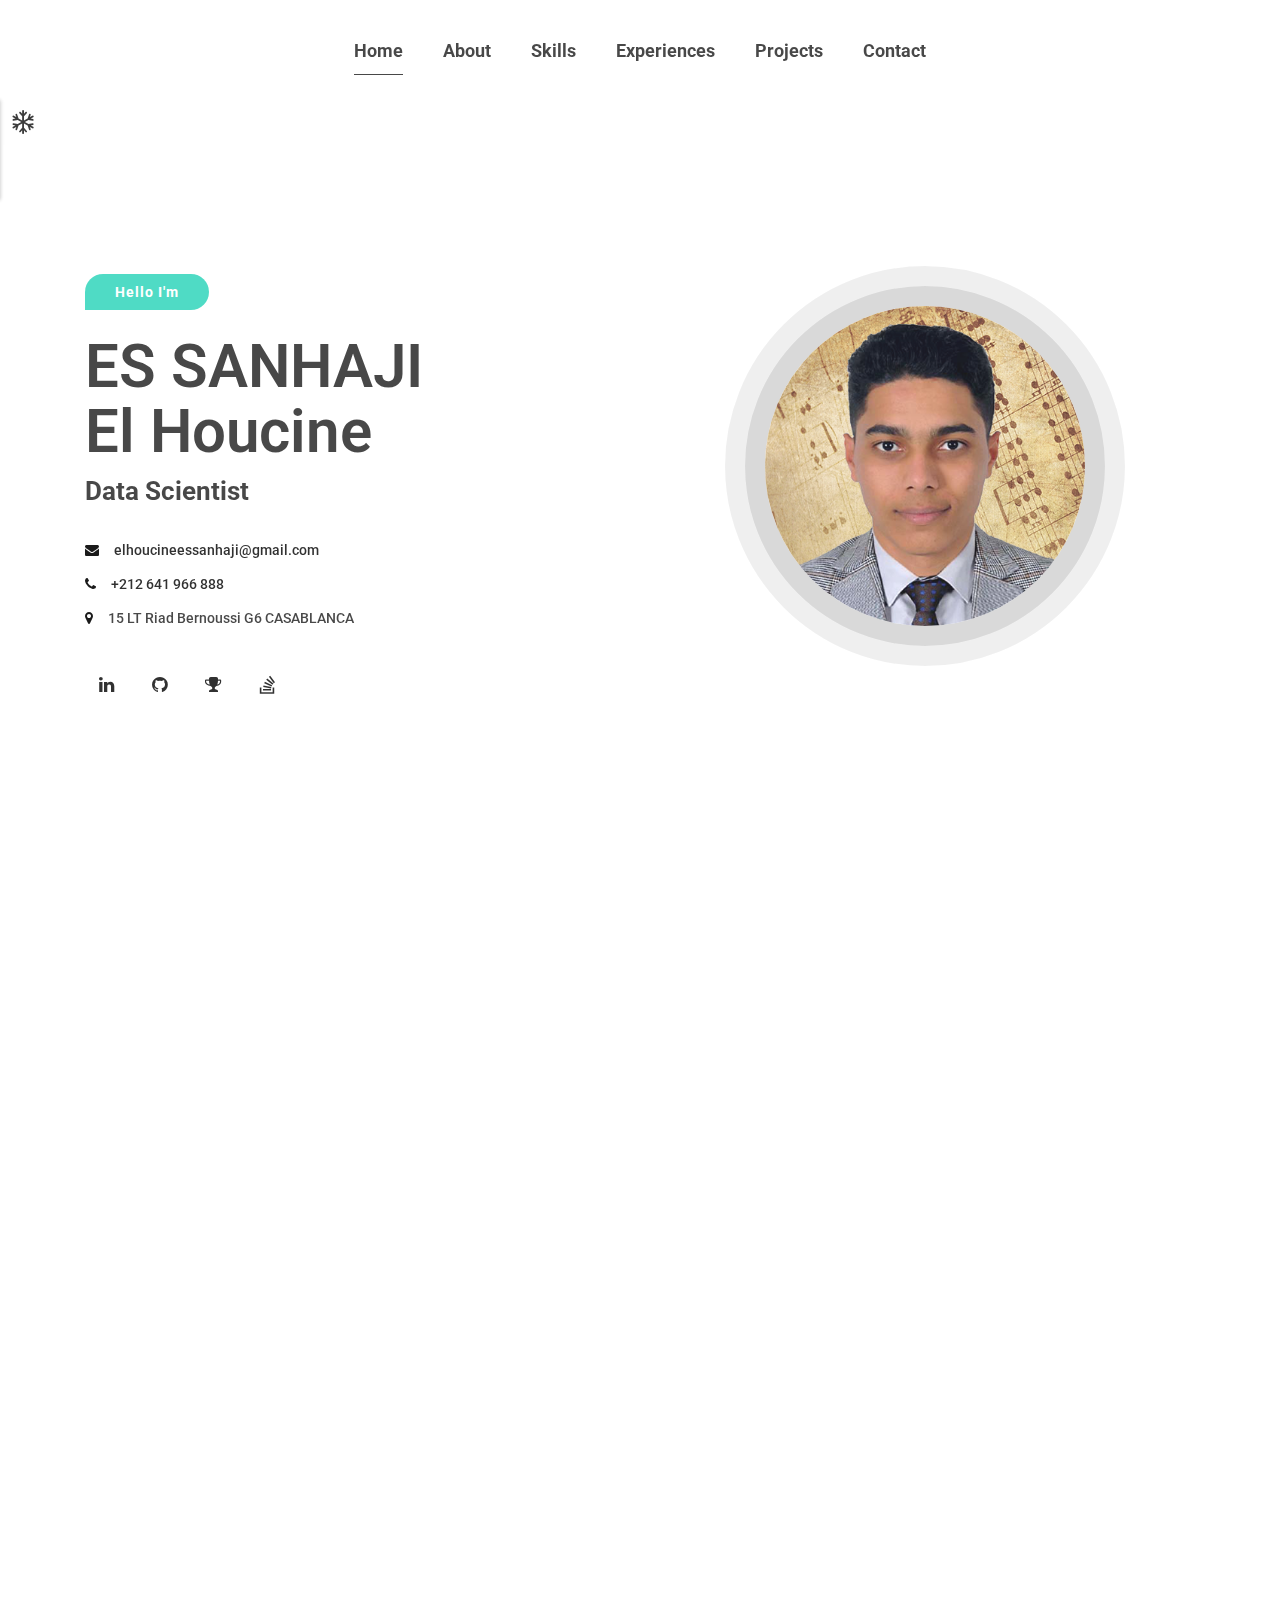
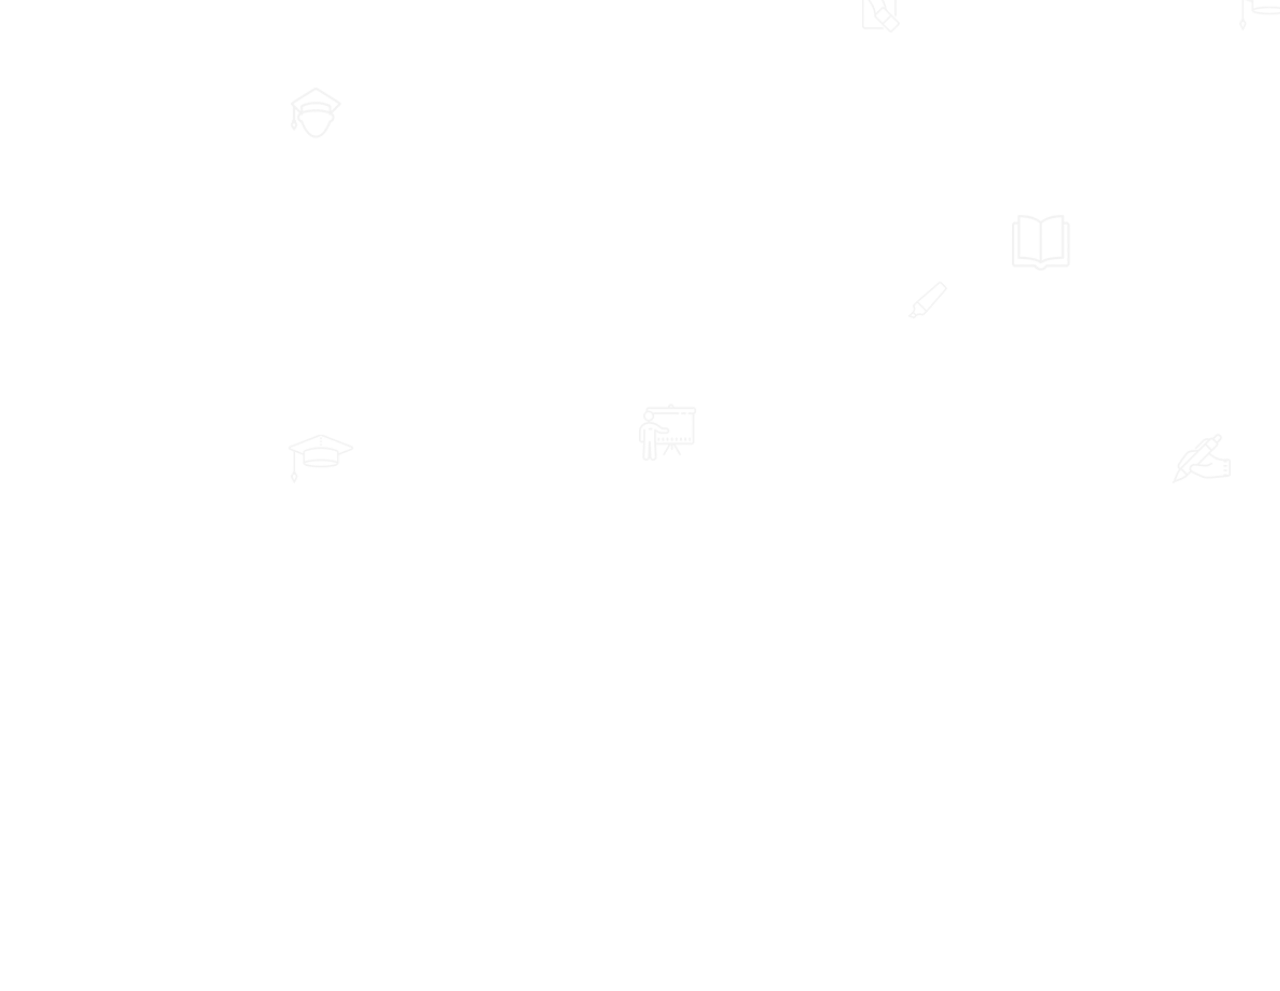
==== index.html @ 73b2833f "correction by imane" ====
<!doctype html>
<html lang="en">
<head>
        <title>Es sanhaji - CV</title>
        <!-- Required meta tags -->
        <meta charset="utf-8">
        <meta http-equiv="X-UA-Compatible" content="IE=edge">
        <meta name="description" content="Maha Personal cv/resume template for professional and personal website." />
        <meta name="keywords" content="creative, cv, designer,  online cv, online resume, powerful portfolio, professional, professional resume, responsive, resume, vcard " />
        <meta name="developer" content="Md. Siful Islam">
        <meta name="viewport" content="width=device-width, initial-scale=1, shrink-to-fit=no">
        
        <!-- FAV AND ICONS   -->
        <link rel="shortcut icon" href="assets/images/favicon.ico">
        <link rel="shortcut icon" href="assets/images/apple-icon.png">
        <link rel="shortcut icon" sizes="72x72" href="assets/images/apple-icon-72x72.png">
        <link rel="shortcut icon" sizes="114x114" href="assets/images/apple-icon-114x114.png">
        
        <!-- Google Font-->
        <link href="http://fonts.googleapis.com/css?family=Roboto" rel="stylesheet">
        <!-- Font Awesome -->
        <link rel="stylesheet" href="assets/icons/font-awesome-4.7.0/css/font-awesome.min.css">
        <!-- Bootstrap CSS -->
        <link rel="stylesheet" href="assets/plugins/css/bootstrap.min.css">
        <!-- Animate CSS-->
        <link rel="stylesheet" href="assets/plugins/css/animate.css">
        <!-- Owl Carousel CSS-->
        <link rel="stylesheet" href="assets/plugins/css/owl.css">
        <!-- Fancybox-->
        <link rel="stylesheet" href="assets/plugins/css/jquery.fancybox.min.css">
        <!-- Custom CSS-->
        <link rel="stylesheet" href="assets/css/styles.css">
        <link rel="stylesheet" href="assets/css/responsive.css">
        
        <!-- Colors -->
        <link rel="alternate stylesheet" href="assets/css/colors/blue.css" title="blue">
        <link rel="stylesheet" href="assets/css/colors/defauld.css" title="defauld">
        <link rel="alternate stylesheet" href="assets/css/colors/green.css" title="green">
        <link rel="alternate stylesheet" href="assets/css/colors/blue-munsell.css" title="blue-munsell">
        <link rel="alternate stylesheet" href="assets/css/colors/orange.css" title="orange">
        <link rel="alternate stylesheet" href="assets/css/colors/purple.css" title="purple">
        <link rel="alternate stylesheet" href="assets/css/colors/slate.css" title="slate">
        <link rel="alternate stylesheet" href="assets/css/colors/yellow.css" title="yellow">

        <style>
            .justify {
              text-align: justify;
              text-justify: inter-word;
            }
        </style>
    </head>
    <body class="white-vertion black-bg">
        <!-- Start Loader -->
        <div class="section-loader">
            <div class="loader">
                <div></div>
                <div></div> 
            </div>
        </div>
        <!-- End Loader -->
        
        <!--
        ===================
           NAVIGATION
        ===================
        -->
        <header class="black-bg mh-header mh-fixed-nav nav-scroll mh-xs-mobile-nav wow fadeInUp" id="mh-header">
            <div class="overlay"></div>
            <div class="container">
                <div class="row">
                    <nav class="navbar navbar-expand-lg mh-nav nav-btn">
                        <button class="navbar-toggler" type="button" data-toggle="collapse" data-target="#navbarSupportedContent" aria-controls="navbarSupportedContent" aria-expanded="false" aria-label="Toggle navigation">
                            <span class="navbar-toggler-icon icon"></span>
                        </button>
                    
                        <div class="collapse navbar-collapse" id="navbarSupportedContent">
                            <ul class="navbar-nav mr-auto ml-auto">
                                <li class="nav-item active">
                                    <a class="nav-link" href="#mh-home">Home</a>
                                </li>
                                <li class="nav-item">
                                    <a class="nav-link" href="#mh-about">About</a>
                                </li>
                                <li class="nav-item">
                                   <a class="nav-link" href="#mh-skills">Skills</a>
                                </li>                                
                                <li class="nav-item">
                                   <a class="nav-link" href="#mh-experience">Experiences</a>
                                </li>                                
                                <li class="nav-item">
                                    <a class="nav-link" href="#mh-Projects">Projects</a>
                                </li>
                                <li class="nav-item">
                                   <a class="nav-link" href="#mh-contact">Contact</a>
                                </li>
                            </ul>
                        </div>
                    </nav>
                </div>
            </div>
        </header>
        
        <!--
        ===================
            HOME 
        ===================
        -->
        <section class="mh-home" id="mh-home">
            <div class="home-ovimg">
                <div class="container">
                    <div class="row xs-column-reverse section-separator vertical-middle-content home-padding">
                        <div class="col-sm-6">
                            <div class="mh-header-info">
                                <div class="mh-promo wow fadeInUp" data-wow-duration="0.8s" data-wow-delay="0.1s">
                                    <span>Hello I'm</span>
                                </div>
                                
                                <h2 class="wow fadeInUp" data-wow-duration="0.8s" data-wow-delay="0.2s">ES SANHAJI<br>El Houcine</h2>
                                <h4 class="wow fadeInUp" data-wow-duration="0.8s" data-wow-delay="0.3s">Data Scientist</h4>
                                
                                <ul>
                                    <li class="wow fadeInUp" data-wow-duration="0.8s" data-wow-delay="0.4s"><i class="fa fa-envelope"></i><a href="mailto:elhoucineessanhaji@gmail.com">elhoucineessanhaji@gmail.com</a></li>
                                    <li class="wow fadeInUp" data-wow-duration="0.8s" data-wow-delay="0.5s"><i class="fa fa-phone"></i><a href="callto:(+212)-641-966-888">+212 641 966 888</a></li>
                                    <li class="wow fadeInUp" data-wow-duration="0.8s" data-wow-delay="0.6s"><i class="fa fa-map-marker"></i><address>15 LT Riad Bernoussi G6 CASABLANCA</address></li>
                                </ul>
                                
                                <ul class="social-icon wow fadeInUp" data-wow-duration="0.8s" data-wow-delay="0.7s">
                                    <li><a href="https://www.linkedin.com/in/el-houcine-es-sanhaji-6437b4144/"><i class="fa fa-linkedin"></i></a></li>
                                    <li><a href="https://github.com/essanhaji/"><i class="fa fa-github"></i></a></li>
                                    <li><a href="https://www.youracclaim.com/users/essanhaji/badges"><i class="fa fa-trophy"></i></a></li>
                                    <li><a href="https://stackoverflow.com/users/8404293/el-houcine-es-sanhaji?tab=profile"><i class="fa fa-stack-overflow"></i></a></li>
                                </ul>
                            </div>
                        </div>
                        <div class="col-sm-6">
                            <div class="hero-img wow fadeInUp" data-wow-duration="0.8s" data-wow-delay="0.6s">
                                <div class="img-border">
                                    <img src="assets/images/hero1.png" alt=""  class="img-fluid">
                                </div>
                            </div>
                        </div>
                    </div>
                </div>
            </div>
        </section>   
        
        <!--
        ==================
            ABOUT
        =================
        -->
        <section class="mh-about" id="mh-about">
            <div class="container">
                <div class="row section-separator">
                    <div class="col-sm-12 col-md-6">
                        <div class="mh-about-img shadow-2 wow fadeInUp" data-wow-duration="0.8s" data-wow-delay="0.4s">
                            <img src="assets/images/ab-img.png" alt="" class="img-fluid">
                        </div>
                    </div>
                    <div class="col-sm-12 col-md-6">
                        <div class="mh-about-inner">
                            <h2 class="wow fadeInUp" data-wow-duration="0.8s" data-wow-delay="0.1s">À propos de moi</h2>
                            <p class="wow fadeInUp justify" data-wow-duration="0.8s" data-wow-delay="0.2s">
                                Etudiant en Master en data science, je suis un Data Scientist qui aime travailler avec des ensembles de Big Data (Big Data), traiter, étudier et analyser leur. Je m'intéresse donc à tout ce qui touche au domaine de la Data Science et plus spécifiquement Data Mining, Apprentissage automatique, exploration de texte, traitement du langage naturel, Analyse des réseaux sociaux.
                            </p>
                            <div class="mh-about-tag wow fadeInUp" data-wow-duration="0.8s" data-wow-delay="0.3s">
                                <ul>
                                    <li><span>Business Intelligence</span></li>
                                    <li><span>Data Visualisation</span></li>
                                    <li><span>Python</span></li>
                                    <li><span>MongoDB</span></li>
                                    <li><span>MySQL</span></li>
                                    <li><span>FullStack Web Development</span></li>
                                </ul>
                            </div>
                            <a href="https://www.dropbox.com/s/tuv27r6zypgya1m/CV_ESSANHAJI_ELHOUCINE%20MS.pdf?dl=0" class="btn btn-fill wow fadeInUp" data-wow-duration="0.8s" data-wow-delay="0.4s">Downlaod CV <i class="fa fa-download"></i></a>
                        </div>
                    </div>
                </div>
            </div>
        </section>
        
        <!--
        ===================
           SERVICE
        ===================
        -->
        <section class="mh-service">
            <div class="container">
                <div class="row section-separator">
                    <div class="col-sm-12 text-center section-title wow fadeInUp" data-wow-duration="0.8s" data-wow-delay="0.2s">
                        <h2>Ce que je fais</h2>
                    </div>
                    <div class="col-sm-4">
                        <div class="mh-service-item shadow-1 dark-bg wow fadeInUp" data-wow-duration="0.8s" data-wow-delay="0.3s">
                            <i class="fa fa-bullseye purple-color"></i>
                            <h3>Business Intelligence</h3>
                            <p>
                                Lorem ipsum dolor sit amet, consectetuer adipiscing elit,
                                sed diam nonummy nibh euismod tincidunt ut laoreet dolore
                                magna aliquam erat volutpat.
                            </p>
                        </div>
                    </div>
                    <div class="col-sm-4">
                        <div class="mh-service-item shadow-1 dark-bg wow fadeInUp" data-wow-duration="0.8s" data-wow-delay="0.5s">
                            <i class="fa fa-code iron-color"></i>
                            <h3>Development Web</h3>
                            <p>
                                Lorem ipsum dolor sit amet, consectetuer adipiscing elit,
                                sed diam nonummy nibh euismod tincidunt ut laoreet dolore
                                magna aliquam erat volutpat.
                            </p>
                        </div>
                    </div>
                    <div class="col-sm-4">
                        <div class="mh-service-item shadow-1 dark-bg wow fadeInUp" data-wow-duration="0.8s" data-wow-delay="0.7s">
                            <i class="fa fa-object-ungroup sky-color"></i>
                            <h3>Sience Data</h3>
                            <p>
                                Lorem ipsum dolor sit amet, consectetuer adipiscing elit,
                                sed diam nonummy nibh euismod tincidunt ut laoreet dolore
                                magna aliquam erat volutpat.
                            </p>
                        </div>
                    </div>
                </div>
            </div>
        </section>       
        
        <!--
        ===================
           SKILLS
        ===================
        -->
        <section class="mh-skills" id="mh-skills">
            <div class="container">
                <div class="row section-separator">
                    <div class="section-title text-center col-sm-12">
                        <!--<h2>Skills</h2>-->
                    </div>
                    <div class="col-sm-12 col-md-6">
                        <div class="mh-skills-inner">
                            <div class="mh-professional-skill wow fadeInUp" data-wow-duration="0.8s" data-wow-delay="0.3s">
                                <h3>Compétences Techniques</h3>
                                <div class="each-skills">

                                    <div class="candidatos">
                                        <div class="parcial">
                                            <div class="info">
                                                <div class="nome">Python</div>
                                                <div class="percentagem-num">86%</div>
                                            </div>
                                            <div class="progressBar">
                                                <div class="percentagem" style="width: 86%;"></div>
                                            </div>
                                        </div>
                                    </div>

                                    <div class="candidatos">
                                        <div class="parcial">
                                            <div class="info">
                                                <div class="nome">Django</div>
                                                <div class="percentagem-num">68%</div>
                                            </div>
                                            <div class="progressBar">
                                                <div class="percentagem" style="width: 68%;"></div>
                                            </div>
                                        </div>
                                    </div>

                                    <div class="candidatos">
                                        <div class="parcial">
                                            <div class="info">
                                                <div class="nome">VueJS</div>
                                                <div class="percentagem-num">70%</div>
                                            </div>
                                            <div class="progressBar">
                                                <div class="percentagem" style="width: 70%;"></div>
                                            </div>
                                        </div>
                                    </div>

                                    <div class="candidatos">
                                        <div class="parcial">
                                            <div class="info">
                                                <div class="nome">ReactJS</div>
                                                <div class="percentagem-num">63%</div>
                                            </div>
                                            <div class="progressBar">
                                                <div class="percentagem" style="width: 63%;"></div>
                                            </div>
                                        </div>
                                    </div>

                                    <div class="candidatos">
                                        <div class="parcial">
                                            <div class="info">
                                                <div class="nome">Laravel</div>
                                                <div class="percentagem-num">78%</div>
                                            </div>
                                            <div class="progressBar">
                                                <div class="percentagem" style="width: 78%;"></div>
                                            </div>
                                        </div>
                                    </div>

                                </div>
                            </div>
                        </div>
                    </div>
                    <div class="col-sm-12 col-md-6">
                        <div class="mh-professional-skills wow fadeInUp" data-wow-duration="0.8s" data-wow-delay="0.5s">
                            <h3>Compétences Professionnelles</h3>
                            <ul class="mh-professional-progress" >
                                <li>
                                    <div class="mh-progress mh-progress-circle" data-progress="78"></div>
                                    <div class="pr-skill-name">Communication</div>
                                </li>
                                <li>
                                    <div class="mh-progress mh-progress-circle" data-progress="80"></div> 
                                    <div class="pr-skill-name">Travail d'équipe</div>
                                </li>
                                <li>
                                    <div class="mh-progress mh-progress-circle" data-progress="72"></div>
                                    <div class="pr-skill-name">Gestion de projet</div>
                                </li> 
                                <li>
                                    <div class="mh-progress mh-progress-circle" data-progress="64"></div>
                                    <div class="pr-skill-name">Créativité</div>
                                </li>
                            </ul>
                        </div>
                    </div>
                </div>
            </div>
        </section>
        
        <!--
        ===================
           EXPERIENCES
        ===================
        -->
        <section class="mh-experince" id="mh-experience">
            <div class="bolor-overlay">
                <div class="container">
                    <div class="row section-separator">
                        <div class="col-sm-12 col-md-6">
                            <div class="mh-education">
                                 <h3 class="wow fadeInUp" data-wow-duration="0.8s" data-wow-delay="0.2s">Éducation</h3>
                                <div class="mh-education-deatils">
                                    <!-- Education Institutes-->
                                    <div class="mh-education-item dark-bg wow fadeInUp" data-wow-duration="0.8s" data-wow-delay="0.3s">
                                        <h4>
                                            Master Spécialisé<br> <a href="http://eaio.fssm.uca.ma/pages/Master.php">Université Cadi Ayyad</a>
                                        </h4>
                                        <div class="mh-eduyear">2019-2021</div>
                                        <p>
                                            Master Spécialisé en Science des Données à Faculté des Sciences Semlalia Marrakech.
                                        </p>
                                    </div>
                                    <!-- Education Institutes-->
                                    <div class="mh-education-item dark-bg wow fadeInUp" data-wow-duration="0.8s" data-wow-delay="0.4s">
                                        <h4>Licence Professionnelle<br> 
                                            <a href="http://www.este.ucam.ac.ma/fi_lp.php">Université Cadi Ayyad</a>
                                        </h4>
                                        <div class="mh-eduyear">2018-2019</div>
                                        <p>
                                            Licence Professionnelle en Ingénierie des Systemes Informatiques et Logiciels.
                                        </p>
                                    </div>                                
                                    <!-- Education Institutes-->
                                    <div class="mh-education-item dark-bg wow fadeInUp" data-wow-duration="0.8s" data-wow-delay="0.5s">
                                        <h4>Diplome Universitaire de Technologie<br>
                                            <a href="http://www.este.ucam.ac.ma/fi_dut.php">Université Cadi Ayyad</a>
                                        </h4>
                                        <div class="mh-eduyear">2016-2018</div>
                                        <p>
                                            Diplôme Universitaire de Technologie Domaine d’études Génie Informatique à École supérieure de technologie d'Essaouira.
                                        </p>
                                    </div>
                                    <!-- Education Institutes-->
                                    <div class="mh-education-item dark-bg wow fadeInUp" data-wow-duration="0.8s" data-wow-delay="0.6s">
                                        <h4>Baccalauréat<br>
                                            <a href="#">Lycée Abdallah Chefchaouni</a>
                                        </h4>
                                        <div class="mh-eduyear">2015-2016</div>
                                        <p>
                                            Baccalauréat en Science Physique à lycée Abdellah Chefchaouni À Ouled Teima.
                                        </p>
                                    </div>
                                </div>
                            </div>
                        </div>

                        <div class="col-sm-12 col-md-6">
                            <div class="mh-work">
                                 <h3>Expérience</h3>
                                <div class="mh-experience-deatils">                          
                                    <!-- Education Institutes-->
                                    <div class="mh-work-item dark-bg wow fadeInUp" data-wow-duration="0.8s" data-wow-delay="0.2s">
                                        <h4>
                                            Dévelopeur Fullstack PHP Laravel<br> <a href="https://www.linkedin.com/company/kbm-consulting/">KBM Consulting</a>
                                        </h4>
                                        <ul class="work-responsibility">
                                            <li><i class="fa fa-circle"></i>
                                                <a href="https://github.com/essanhaji/e-learning">
                                                    <strong>Sujet</strong>  : Développement d’une plateforme web de e-learning.
                                                </a>
                                            </li>
                                            <li><i class="fa fa-circle"></i><strong>Technologies</strong> : PHP, Laravel, HTML5, CSS3, BOOTSTRAP, JavaScript, JQuery, VueJS, ChartJS, AXIOS et MySQL.</li>
                                        </ul>
                                        <div class="mh-eduyear">avril 2019 – mai 2019</div>
                                    </div>
                                    <!-- Education Institutes-->
                                    <div class="mh-work-item dark-bg wow fadeInUp" data-wow-duration="0.8s" data-wow-delay="0.3s">
                                        <h4>
                                            Dévelopeur Fullstack PHP Laravel<br> <a href="http://www.empsi-consulting.com/">EMPSI Consulting</a>
                                        </h4>
                                        <ul class="work-responsibility">
                                            <li><i class="fa fa-circle"></i>
                                                <a href="https://github.com/essanhaji/e-recrutement">
                                                    <strong>Sujet</strong>  : Développement d’une application web de é-recrutement. 
                                                </a>
                                            </li>
                                            <li><i class="fa fa-circle"></i><strong>Technologies</strong> : PHP, Laravel, HTML5, CSS3, BOOTSTRAP, JavaScript, JQuery, VueJS, AXIOS et MySQL.</li>
                                        </ul>
                                        <div class="mh-eduyear">avril 2018 – mai 2018</div>
                                    </div>
                                    <!-- Education Institutes-->
                                    <div class="mh-work-item dark-bg wow fadeInUp" data-wow-duration="0.8s" data-wow-delay="0.4s">
                                        <h4>
                                            Stagiaire Apprentissage<br> <a href="https://www.linkedin.com/company/kbm-consulting/">KBM Consulting</a>
                                        </h4>
                                        <ul class="work-responsibility">
                                            <li><i class="fa fa-circle"></i>
                                                <a href="https://github.com/essanhaji/Application_de_Gestion_des_Produits">
                                                    <strong>Sujet</strong> : Développement d’une application desktop pour la gestion des produits.
                                                </a>
                                            </li>
                                            <li><i class="fa fa-circle"></i><strong>Technologies</strong> : C# et Microsoft Access.</li>
                                        </ul>
                                        <div class="mh-eduyear">juil 2017 – août 2017</div>
                                    </div>
                                </div>
                            </div>
                        </div>
                    </div>
                </div>
            </div>
        </section>
        


        <!--
        ===================
           BLOG
        ===================
        -->
        <section class="mh-blog" id="mh-Projects">
            <div class="container">
                <div class="row section-separator">
                    <div class="col-sm-12 section-title wow fadeInUp" data-wow-duration="0.8s" data-wow-delay="0.2s">
                        <h3>Mes projets</h3>
                    </div>
                    <div class="col-sm-12 col-md-4">
                         <div class="mh-blog-item dark-bg wow fadeInUp" data-wow-duration="0.8s" data-wow-delay="0.3s">
                            <img src="assets/images/1.png" alt="BI project" class="img-fluid">
                            <div class="blog-inner">
                                <h2><a href="https://github.com/essanhaji/Warehouse-Reporting-Disability-India">BI project</a></h2>
                                <div class="mh-blog-post-info">
                                    <ul>
                                        <li><strong>Post On</strong><a href="#mh-Projects">14.01.10</a></li>
                                    </ul>
                                </div>
                                <p class="text-justify">
                                    Ce projet consiste à nettoyer et analyser la base de données des handicaps d'Inde pour les deux années 2011 et 2001 pour fair un tableau de bord qui explique l'évolution par a pour à plusieurs axes (temps, age, location, ...).</p>
                                <a href="https://github.com/essanhaji/Warehouse-Reporting-Disability-India">Read More</a>
                            </div>
                        </div>
                    </div>
                    <div class="col-sm-12 col-md-4">
                        <div class="mh-blog-item dark-bg wow fadeInUp" data-wow-duration="0.8s" data-wow-delay="0.5s">
                            <img src="assets/images/2.png" alt="E-recrutement website" class="img-fluid">
                            <div class="blog-inner">
                                <h2><a href="https://github.com/essanhaji/e-recrutement/blob/master/readme.md">E-recrutement website</a></h2>
                                <div class="mh-blog-post-info">
                                    <ul>
                                        <li><strong>Post On</strong><a href="#mh-Projects">04.06.18</a></li>
                                    </ul>
                                </div>
                                <p class="text-justify">
                                    Ce projet consiste à realise une plateforme web de recrutement qui permet les recruteurs d'annoncer leurs annonces, et aussi permet les candidates de criée leur Cv et postuler à des annonces des recruteurs.
                                </p>
                                <a href="https://github.com/essanhaji/e-recrutement/blob/master/readme.md">Read More</a>
                            </div>
                        </div>
                    </div>
                    <div class="col-sm-12 col-md-4">
                        <div class="mh-blog-item dark-bg wow fadeInUp" data-wow-duration="0.8s" data-wow-delay="0.7s">
                            <img src="assets/images/3.png" alt="E-learning website" class="img-fluid">
                            <div class="blog-inner">
                                <h2><a href="https://github.com/essanhaji/e-learning">E-learning website</a></h2>
                                <div class="mh-blog-post-info">
                                    <ul>
                                        <li><strong>Post On</strong><a href="#mh-Projects">04.06.19</a></li>
                                    </ul>
                                </div>
                                <p>
                                    Ce projet consiste à réaliser une plateforme web d'e-learning qui permet les formateurs du publier et gérer leurs formations et aussi permettent les étudiants de suivre des formations et des tutoriaux en ligne.
                                </p>
                                <a href="https://github.com/essanhaji/e-learning">Read More</a>
                            </div>
                        </div>
                    </div>
                </div>
            </div>
        </section>        
        

        <!--
        ===================
           FOOTER 1
        ===================
        -->
        <footer class="mh-footer" id="mh-contact">
            <div class="map-image image-bg">
                <div class="container">
                    <div class="row section-separator">
                        <div class="col-sm-12 section-title wow fadeInUp" data-wow-duration="0.8s" data-wow-delay="0.2s">
                            <h3>Contactez moi</h3>
                        </div>
                        <div class="col-sm-12 mh-footer-address">
                            <div class="row">
                                <div class="col-sm-12 col-md-4">
                                    <div class="mh-address-footer-item dark-bg shadow-1 wow fadeInUp" data-wow-duration="0.8s" data-wow-delay="0.3s">
                                        <div class="each-icon">
                                            <i class="fa fa-location-arrow"></i>
                                        </div>
                                        <div class="each-info">
                                            <h4>adresse</h4>
                                            <address>
                                                15 LT Riad Bernoussi G6 CASABLANCA
                                            </address>
                                        </div>
                                    </div>
                                </div>
                                <div class="col-sm-12 col-md-4">
                                    <div class="mh-address-footer-item dark-bg shadow-1 wow fadeInUp" data-wow-duration="0.8s" data-wow-delay="0.5s">
                                        <div class="each-icon">
                                            <i class="fa fa-envelope-o"></i>
                                        </div>
                                        <div class="each-info">
                                            <h4>Email</h4>
                                            <a href="mailto:elhoucineessanhaji@gmail.com">elhoucineessanhaji@gmail.com</a><br>
                                        </div>
                                    </div>
                                </div>
                                <div class="col-sm-12 col-md-4">
                                    <div class="mh-address-footer-item dark-bg shadow-1 wow fadeInUp" data-wow-duration="0.8s" data-wow-delay="0.7s">
                                        <div class="each-icon">
                                            <i class="fa fa-phone"></i>
                                        </div>
                                        <div class="each-info">
                                            <h4>Phone</h4>
                                            <a href="callto:(+212)-641-966-888">+212 641 966 888</a><br>
                                        </div>
                                    </div>
                                </div>
                            </div>
                        </div>
                        <div class="col-sm-12 col-md-6 wow fadeInUp" data-wow-duration="0.8s" data-wow-delay="0.3s">
                            <form id="contactForm" class="single-form quate-form wow fadeInUp" data-toggle="validator">
                                <div id="msgSubmit" class="h3 text-center hidden"></div>
                                <div class="row">
                                    <div class="col-md-6 col-sm-12">
                                        <input name="name" class="contact-name form-control" id="name" type="text" placeholder="Prénom" required>
                                    </div>
                                    <div class="col-md-6 col-sm-12">
                                        <input name="name" class="contact-email form-control" id="L_name" type="text" placeholder="Nom" required>
                                    </div>
                                    <div class="col-sm-12">
                                        <input name="name" class="contact-subject form-control" id="email" type="email" placeholder="Email" required>
                                    </div>
                                    <div class="col-sm-12">
                                        <textarea class="contact-message" id="message" rows="6" placeholder="Message" required></textarea>
                                    </div>
                                    <!-- Subject Button -->
                                    <div class="btn-form col-sm-12">
                                        <button type="submit" class="btn btn-fill btn-block" id="form-submit">Envoyer</button>
                                    </div>
                                </div>
                            </form>
                        </div>
                        <div class="col-sm-12 col-md-6 wow fadeInUp" data-wow-duration="0.8s" data-wow-delay="0.5s">
                            <div class="mh-map">
                                <div id="mh-map" class="shadow-1"></div>
                            </div>
                        </div>
                    </div>
                </div>
            </div>
        </footer>     
    
    <!--
    ==============
    * JS Files *
    ==============
    -->
    
    <!-- jQuery first, then Popper.js, then Bootstrap JS -->
    
    <!-- jQuery -->
    <script src="assets/plugins/js/jquery.min.js"></script>
    <!-- popper -->
    <script src="assets/plugins/js/popper.min.js"></script>
    <!-- bootstrap -->
    <script src="assets/plugins/js/bootstrap.min.js"></script>
    <!-- owl carousel -->
    <script src="assets/plugins/js/owl.carousel.js"></script>
    <!-- validator -->
    <script src="assets/plugins/js/validator.min.js"></script>
    <!-- wow -->
    <script src="assets/plugins/js/wow.min.js"></script>
    <!-- mixin js-->
    <script src="assets/plugins/js/jquery.mixitup.min.js"></script>
    <!-- circle progress-->
    <script src="assets/plugins/js/circle-progress.js"></script>
    <!-- jquery nav -->
    <script src="assets/plugins/js/jquery.nav.js"></script>
    <!-- Fancybox js-->
    <script src="assets/plugins/js/jquery.fancybox.min.js"></script>
    <!-- isotope js-->
    <script src="assets/plugins/js/isotope.pkgd.js"></script>
    <script src="assets/plugins/js/packery-mode.pkgd.js"></script>
    <!-- Map api -->
    <script src=""></script>
    <!-- Custom Scripts-->
    <script src="assets/js/map-init.js"></script>
    <script src="assets/js/custom-scripts.js"></script>
    

    <!-- STYLE SWITCH STYLESHEET ONLY FOR DEMO -->
    <link rel="stylesheet" href="assets/css/demo.css">
    <script type="text/javascript" src="assets/css/styleswitcher.js"></script>
    <script type="text/javascript" src="assets/css/demo.js"></script>
        <div class="demo-style-switch" id="switch-style">
    <a id="toggle-switcher" class="switch-button"><i class="fa fa-snowflake-o fa-spin"></i></a>
    <div class="switched-options">

    <ul class="styles">
        <li><a href="#" onclick="setActiveStyleSheet('blue'); return false;" title="Blue">
            <div class="blue"></div></a>
        </li>
        <li><a href="#" onclick="setActiveStyleSheet('purple'); return false;" title="Purple">
            <div class="purple"></div></a>
        </li>
        <li><a href="#" onclick="setActiveStyleSheet('blue-munsell'); return false;" title="Blue Munsell">
            <div class="blue-munsell"></div></a>
        </li>
        <li><a href="#" onclick="setActiveStyleSheet('orange'); return false;" title="Orange">
            <div class="orange"></div></a>
        </li>
        <li><a href="#" onclick="setActiveStyleSheet('slate'); return false;" title="Slate">
            <div class="slate"></div></a>
        </li>
        <li><a href="#" onclick="setActiveStyleSheet('green'); return false;" title="Green">
            <div class="green"></div></a>
        </li>
        <li><a href="#" onclick="setActiveStyleSheet('yellow'); return false;" title="Yellow">
            <div class="yellow"></div></a>
        </li>
        <li><a href="#" onclick="setActiveStyleSheet('red'); return false;" title="Red">
            <div class="red"></div></a>
        </li>
    </ul>
    </div>
    </div>
</body>

</html>
---- assets/css/styles.css ----
/*------------- 
[Table of contents]

[ DEFULT INDEX NUMBER ]

1.  GENERAL CSS
2.  NAVBAR
4.  HOME
5.  SERVICE
6.  ABOUT
7.  TESTIMONIAL
8.  FAQ
9.  QUATE
10. SUBSCRIBE
11. PRICING
12. BLOG
13. FOOTER
14. COPYRIGHT


-------------------------------------------------------------------*/
/*------------------------------------------------------------------
[ Color codes ]
    
    [ Text and Background Color ]
        Main color 1:       #1c93e5     
        Main color 2:       #009688      
        Main color 3:       #9c27b0
        Main color 4:       #ff4081      
        Background 1:       #FFFFFF            
        Background 2:       #F6F6F6           
        Shadow color:       #000000;            

-------------------------------------------------------------------*/
/*------------------------------------------------------------------
[Typography]

    [ There are using two different font typography ]
        Typography 1: Roboto font;
        Typography 2: Montserrat font;

    [ Other Typography style are same ]
    Body :
        font-style:     normal;
        font-size:      15px;

    h2:
        font-size: 48px;
        line-height: 55px;

    h3:
        font-size: 30px;
        line-height: 40px;

    h4:
        font-size: 20px;
        font-weight: 600;

    p:  
        font-size: 18px;
        line-height: 30px;


-------------------------------------------------------------------*/
/*
================
 VARIABLES
================
*/
* {
  -webkit-font-smoothing: antialiased;
  -moz-osx-font-smoothing: grayscale; }

.shadow-1 {
  -webkit-box-shadow: 0 2px 5px 0 rgba(0, 0, 0, 0.16), 0 2px 10px 0 rgba(0, 0, 0, 0.12);
  -moz-box-shadow: 0 2px 5px 0 rgba(0, 0, 0, 0.16), 0 2px 10px 0 rgba(0, 0, 0, 0.12);
  box-shadow: 0 2px 5px 0 rgba(0, 0, 0, 0.16), 0 2px 10px 0 rgba(0, 0, 0, 0.12); }

/**
 * -------------------
 *  Defult CSS 
 * -------------------
 */
html {
  text-rendering: optimizeLegibility;
  -webkit-font-smoothing: antialiased; }

body {
  font-family: "roboto", sans-serif;
  font-size: 14px;
  font-style: none;
  line-height: 24px;
  font-weight: 500;
  overflow-x: hidden !important;
  text-align: left;
  position: relative;
  color: #999999;
  opacity: 0.9; }

h1, h2, h3, h4, h5, h6 {
  font-family: "roboto", sans-serif; }

p {
  opacity: 0.9; }

.nav li a {
  text-decoration: none !important;
  display: inline-block;
  cursor: pointer;
  padding: 0px;
  background-color: transparent;
  -moz-transition: color 0.3s ease;
  -o-transition: color 0.3s ease;
  -webkit-transition: color 0.3s ease;
  transition: color 0.3s ease; }
  .nav li a:hover {
    background-color: transparent; }
  .nav li a:focus {
    background-color: transparent;
    outline: 0 !important; }

a {
  text-decoration: none !important;
  cursor: pointer;
  padding: 0px;
  background-color: transparent;
  -moz-transition: color 0.3s ease;
  -o-transition: color 0.3s ease;
  -webkit-transition: color 0.3s ease;
  transition: color 0.3s ease;
  color: #000;
  opacity: 0.9; }
  a:hover {
    background-color: transparent; }
  a:focus {
    background-color: transparent;
    outline: 0 !important; }

.center {
  float: none;
  margin: 0 auto;
  text-align: center; }

/**
 * ---------------------
 *  Defult Halping Class
 * ---------------------
 */
.overflow {
  overflow: hidden; }

.relative {
  position: relative; }

.display-table {
  display: table;
  width: 100%;
  height: 100%; }

.display-flex {
  display: flex;
  flex: 1; }

.vertical-middle {
  display: table-cell;
  float: none;
  vertical-align: middle; }

/**
 * --------------------------------------
 *  Video Section Background Defult Style
 * --------------------------------------
 */
.section-video {
  position: fixed;
  top: 0;
  bottom: 0;
  left: 0;
  right: 0;
  min-height: 100%;
  min-width: 100%;
  overflow: hidden;
  z-index: -1; }
  .section-video .bgvid {
    position: absolute;
    top: 0;
    left: 0;
    min-height: 100%;
    min-width: 100%;
    background-size: cover;
    -o-background-size: cover;
    -moz-background-size: cover;
    -webkit-background-size: cover; }

.body-video-bg > .section-video {
  position: fixed;
  top: 0;
  left: 0; }

.section-title {
  text-align: center; }
  .section-title h3 {
    font-size: 30px;
    line-height: 40px;
    color: #fff;
    font-weight: bold;
    margin-bottom: 60px; }

/**
 * ------------------------------------
 *  Every Section Headline Defult Class
 * ------------------------------------
 */
.section-heading {
  display: block;
  margin: 0; }

.section-header {
  margin-bottom: 100px;
  text-align: center; }
  .section-header .sub-heading {
    font-size: 22px;
    line-height: 30px;
    font-weight: 300;
    text-transform: uppercase;
    margin: 0 0 10px 0; }
  .section-header.text-left,
  .section-header.text-left * {
    text-align: left; }
  .section-header.text-right,
  .section-header.text-right * {
    text-align: right; }

.section-header-separator {
  position: relative;
  width: 145px;
  margin: 5px auto;
  display: inline-block; }
  .section-header-separator .icon {
    font-size: 48px;
    text-align: center !important; }
  .section-header-separator::before, .section-header-separator::after {
    content: '';
    position: absolute;
    width: 57px;
    height: 2px;
    top: 25px; }
  .section-header-separator::before {
    left: 0; }
  .section-header-separator::after {
    right: 0; }

.v-middle {
  display: -webkit-flex;
  display: -moz-flex;
  display: -ms-flexbox;
  display: flex;
  align-items: center;
  -webkit-align-items: center;
  justify-content: center;
  -webkit-justify-content: center;
  flex-direction: row;
  -webkit-flex-direction: row; }

.mini-separator {
  padding: 20px 0; }
  
  section {
    //padding: 60px 0;
    //padding-bottom: 30px;
}

/**
 * ---------------------
 *   Defult Button Style
 * ---------------------
 */
.btn {
  -moz-transition: color 0.3s ease;
  -o-transition: color 0.3s ease;
  -webkit-transition: color 0.3s ease;
  transition: color 0.3s ease;
  outline: 0;
  padding: 8px 30px;
  font-weight: bold;
  border-radius: 20px; }
  .btn:last-child {
    margin-right: 0px !important; }
  .btn .icon {
    position: relative;
    top: 2px; }
    .btn .icon img {
      position: relative;
      top: -3px;
      width: 14px; }
  .btn.btn-fill {
    background-color: #0bceaf;
    color: #fff; }
  .btn.left-icon .icon {
    margin-right: 15px; }
  .btn.right-icon .icon {
    margin-left: 15px; }
  .btn.btn-border {
    background-color: transparent; }
  .btn.white-btn-border {
    background-color: transparent;
    border-color: #fff; }
  .btn.btn-round {
    padding: 15px;
    border-radius: 50%;
    width: 65px;
    height: 65px;
    font-size: 24px;
    text-align: center; }
    .btn.btn-round .icon {
      top: 7px; }
  .btn.apple, .btn.androad {
    -webkit-border-radius: 3px !important;
    -moz-border-radius: 3px !important;
    border-radius: 3px !important;
    padding: 9px 28px;
    height: 82px; }
    .btn.apple img, .btn.androad img {
      width: 35px;
      height: 100%;
      float: left; }
    .btn.apple .icon, .btn.androad .icon {
      font-size: 60px;
      float: left; }
    .btn.apple span, .btn.androad span {
      display: block;
      -moz-transition: color 0.3s ease;
      -o-transition: color 0.3s ease;
      -webkit-transition: color 0.3s ease;
      transition: color 0.3s ease; }
    .btn.apple .group, .btn.androad .group {
      float: right; }
    .btn.apple .big,
    .btn.apple .small, .btn.androad .big,
    .btn.androad .small {
      text-align: left;
      margin-left: 7px;
      line-height: 30px; }
    .btn.apple .big, .btn.androad .big {
      font-size: 24px;
      font-weight: 400; }
    .btn.apple .small, .btn.androad .small {
      font-size: 16px; }

.btn.active.focus,
.btn.active:focus,
.btn.focus,
.btn:active.focus,
.btn:active:focus,
.btn:focus {
  outline: thin dotted;
  outline: 0px auto -webkit-focus-ring-color !important;
  outline-offset: -2px; }

.btn-text-link {
  padding: 50px 0 0 0;
  text-align: center; }
  .btn-text-link a {
    margin-left: 10px; }

/** 
 * -----------------
 * Social Icon Style
 * -----------------
 */
.social-icon {
  display: inline-block; }
  .social-icon li {
    list-style: none;
    float: left;
    margin-bottom: 0px;
    margin-right: 8px; }
    .social-icon li a {
      text-align: center;
      width: 45px;
      height: 45px;
      padding: 10px;
      border-radius: 50%; }
    .social-icon li:last-child a {
      margin-right: 0px; }

/**
 * -----------------------------------
 * Subscription and contact  "MESSAGE"
 * -----------------------------------
 */
.subscription-success,
.subscription-failed,
.email-success,
.email-failed,
.email-loading {
  font-size: 15px;
  display: none;
  text-align: center !important;
  padding: 10px !important; }

.email-loading {
  color: #52B8FF; }
  .email-loading img {
    width: 15px;
    position: relative;
    top: -2px; }

.subscription-failed,
.email-failed {
  color: #FF5252 !important; }
  .subscription-failed .icon,
  .email-failed .icon {
    font-size: 20px;
    position: relative;
    top: 5px; }

.subscription-success,
.email-success {
  color: #56CC35; }

.subscription-failed .icon,
.email-failed .icon,
.subscription-success .icon,
.email-success .icon {
  font-size: 20px;
  position: relative;
  top: 5px; }

/**
 * ------------------
 * list
 * ------------------
 */
ul {
  margin: 0;
  padding: 0; }
  ul li {
    list-style-type: none; }

/**
 * =================
 * CONTAINER HALF CONTENT
 * =================
 */
.content-half {
  position: relative; }

.container-half-left {
  left: 0;
  background-position: center right; }

.container-half-right {
  right: 0;
  background-position: center left; }

.vertical-middle-content {
  display: -webkit-flex;
  display: -moz-flex;
  display: -ms-flexbox;
  display: flex;
  align-items: center;
  -webkit-align-items: center;
  justify-content: center;
  -webkit-justify-content: center;
  flex-direction: row;
  -webkit-flex-direction: row; }

/**
 * ---------------------------------
 *  Section Background Size Property
 * ---------------------------------
 */
.bg-cover {
  -webkit-background-size: cover;
  -moz-background-size: cover;
  -o-background-size: cover;
  background-size: cover;
  background-position: 50% 50%;
  background-attachment: initial;
  background-repeat: no-repeat; }

.dark-bg {
  background-color: #202026; }

.section-separator {
  padding: 100px 0; }

.home-section-separator {
  padding-top: 100px;
  padding-bottom: 200px; }

.bg-black {
  background-color: #000; }

.form-control {
  -webkit-box-shadow: 0 0px 2px 0 rgba(255, 255, 255, 0.16), 0 0px 2px 0 rgba(255, 255, 255, 0.12);
  -moz-box-shadow: 0 0px 2px 0 rgba(255, 255, 255, 0.16), 0 0px 2px 0 rgba(255, 255, 255, 0.12);
  box-shadow: 0 0px 2px 0 rgba(255, 255, 255, 0.16), 0 0px 2px 0 rgba(255, 255, 255, 0.12);
  background-color: transparent;
  border-color: transparent;
  margin-bottom: 20px;
  height: 50px;
  line-height: 50px; }
  .form-control:focus {
    -webkit-box-shadow: 0 0px 2px 0 rgba(255, 255, 255, 0.16), 0 0px 2px 0 rgba(255, 255, 255, 0.12);
    -moz-box-shadow: 0 0px 2px 0 rgba(255, 255, 255, 0.16), 0 0px 2px 0 rgba(255, 255, 255, 0.12);
    box-shadow: 0 0px 2px 0 rgba(255, 255, 255, 0.16), 0 0px 2px 0 rgba(255, 255, 255, 0.12);
    background-color: transparent; }

.p-200 {
  padding: 0 200px; }

.img-overlay {
  background-image: url(../images/footer-bg.png);
  background-size: cover;
  background-size: cover;
  background-repeat: no-repeat;
  margin: 0 auto;
  background-position: center center; }

.image-bg {
  background-size: cover;
  background-size: cover;
  background-repeat: no-repeat;
  margin: 0 auto;
  background-position: center center; }

.home-2-img {
  background-image: url(../images/home-bg-img.jpg); }

.featured-img-one {
  background-image: url(../images/home-bg-img.jpg); }

.featured-img-two {
  background-image: url(../images/extra-feature-bg.jpg); }

.map-image {
  background-image: url(../images/map-color-overlay.png); }

.mt-30 {
  margin-top: 30px; }

button {
  outline: 0; }
  button:hover {
    outline: 0; }
  button:focus {
    outline: 0; }

.btn {
  outline: 0; }
  .btn:hover {
    outline: 0; }
  .btn:focus {
    outline: 0; }

.round-image {
  border-radius: 50%; }

.form-control {
  padding: 20px;
  -webkit-box-shadow: 0 0px 2px 0 rgba(255, 255, 255, 0.8), 0 0px 1px 1px rgba(255, 255, 255, 0.8);
  -moz-box-shadow: 0 0px 2px 0 rgba(255, 255, 255, 0.8), 0 0px 1px 1px rgba(255, 255, 255, 0.8);
  box-shadow: 0 0px 2px 0 rgba(255, 255, 255, 0.8), 0 0px 1px 1px rgba(255, 255, 255, 0.8); }
  .form-control:focus {
    -webkit-box-shadow: 0 0px 2px 0 rgba(255, 255, 255, 0.8), 0 0px 1px 1px rgba(255, 255, 255, 0.8);
    -moz-box-shadow: 0 0px 2px 0 rgba(255, 255, 255, 0.8), 0 0px 1px 1px rgba(255, 255, 255, 0.8);
    box-shadow: 0 0px 2px 0 rgba(255, 255, 255, 0.8), 0 0px 1px 1px rgba(255, 255, 255, 0.8);
    border-color: transparent; }

.contact-message {
  -webkit-box-shadow: 0 0px 2px 0 rgba(255, 255, 255, 0.8), 0 0px 1px 1px rgba(255, 255, 255, 0.8);
  -moz-box-shadow: 0 0px 2px 0 rgba(255, 255, 255, 0.8), 0 0px 1px 1px rgba(255, 255, 255, 0.8);
  box-shadow: 0 0px 2px 0 rgba(255, 255, 255, 0.8), 0 0px 1px 1px rgba(255, 255, 255, 0.8);
  background-color: transparent;
  border-color: transparent;
  margin-bottom: 20px;
  width: 100%;
  padding: 20px;
  outline: 0; }
  .contact-message:focus {
    -webkit-box-shadow: 0 0px 2px 0 rgba(255, 255, 255, 0.8), 0 0px 1px 1px rgba(255, 255, 255, 0.8);
    -moz-box-shadow: 0 0px 2px 0 rgba(255, 255, 255, 0.8), 0 0px 1px 1px rgba(255, 255, 255, 0.8);
    box-shadow: 0 0px 2px 0 rgba(255, 255, 255, 0.8), 0 0px 1px 1px rgba(255, 255, 255, 0.8);
    border-color: transparent; }

/** 
 * -----------------
 * General CSS
 * -----------------
 */
.h1, .h2, .h3, .h4, .h5, .h6, h1, h2, h3, h4, h5, h6 {
  font-weight: bold; }

.white-vertion.black-bg {
  background-color: #fff; }
.white-vertion .section-loader {
  background: #fff; }
.white-vertion ::placeholder {
  color: #000; }
.white-vertion a {
  color: #000; }
.white-vertion h2 {
  color: #000; }
.white-vertion h3 {
  color: #000; }
.white-vertion h4 {
  color: #000; }
.white-vertion h5 {
  color: #000; }
.white-vertion h6 {
  color: #000; }
.white-vertion p {
  color: #000; }
.white-vertion address {
  color: #000; }
.white-vertion span {
  color: #000; }
.white-vertion ul li {
  color: #000; }
.white-vertion div {
  color: #000; }
.white-vertion .form-control {
  color: #fff; }
.white-vertion .contact-message {
  color: #fff; }
.white-vertion .nav-strict {
  background-color: #fff; }
.white-vertion .img-color-overlay {
  background-color: rgba(255, 255, 255, 0.9); }
.white-vertion .dark-bg {
  background-color: #fff; }
.white-vertion .mh-home .mh-header-info .mh-promo span {
  color: #fff; }
.white-vertion .mh-project-gallery .grid-item figure figcaption a {
  color: #fff; }
.white-vertion .mh-project-gallery .grid-item figure figcaption .title {
  color: #fff; }
.white-vertion .mh-project-gallery .grid-item figure figcaption .sub-title {
  color: #fff; }
.white-vertion .mh-portfolio-modal {
  background: #fff; }
.white-vertion .page-item.active .page-link {
  background-color: #fff;
  border-color: #fff;
  color: #0bceaf; }
.white-vertion .navbar-toggler .icon,
.white-vertion .navbar-toggler .icon::after,
.white-vertion .navbar-toggler .icon::before {
  background-color: #000; }
.white-vertion .mh-header .navbar-nav li a {
  color: #000;
  opacity: 0.8; }
.white-vertion .mh-home .mh-header-info .social-icon li .fa:hover {
  background-color: #000; }
.white-vertion h1, .white-vertion h2, .white-vertion h3, .white-vertion h4, .white-vertion h5, .white-vertion h6, .white-vertion p, .white-vertion address, .white-vertion span, .white-vertion q {
  opacity: 0.8; }
.white-vertion .mh-header .navbar-nav li.active a {
  padding-right: 0;
  padding-left: 0;
  border-color: #000; }
.white-vertion .mh-header.nav-3 .navbar-nav li.active a {
  border-color: transparent; }
.white-vertion .mh-footer .form-control {
  -webkit-box-shadow: 0 0px 1px 0 rgba(40, 40, 40, 0.8), 0 0px 1px 0px rgba(40, 40, 40, 0.8);
  -moz-box-shadow: 0 0px 1px 0 rgba(40, 40, 40, 0.8), 0 0px 1px 0px rgba(40, 40, 40, 0.8);
  box-shadow: 0 0px 1px 0 rgba(40, 40, 40, 0.8), 0 0px 1px 0px rgba(40, 40, 40, 0.8);
  color: #000; }
  .white-vertion .mh-footer .form-control:focus {
    -webkit-box-shadow: 0 0px 1px 0 rgba(40, 40, 40, 0.8), 0 0px 1px 0px rgba(40, 40, 40, 0.8);
    -moz-box-shadow: 0 0px 1px 0 rgba(40, 40, 40, 0.8), 0 0px 1px 0px rgba(40, 40, 40, 0.8);
    box-shadow: 0 0px 1px 0 rgba(40, 40, 40, 0.8), 0 0px 1px 0px rgba(40, 40, 40, 0.8); }
.white-vertion .mh-footer .contact-message {
  -webkit-box-shadow: 0 0px 1px 0 rgba(40, 40, 40, 0.8), 0 0px 1px 0px rgba(40, 40, 40, 0.8);
  -moz-box-shadow: 0 0px 1px 0 rgba(40, 40, 40, 0.8), 0 0px 1px 0px rgba(40, 40, 40, 0.8);
  box-shadow: 0 0px 1px 0 rgba(40, 40, 40, 0.8), 0 0px 1px 0px rgba(40, 40, 40, 0.8);
  color: #000; }
  .white-vertion .mh-footer .contact-message:focus {
    -webkit-box-shadow: 0 0px 1px 0 rgba(40, 40, 40, 0.8), 0 0px 1px 0px rgba(40, 40, 40, 0.8);
    -moz-box-shadow: 0 0px 1px 0 rgba(40, 40, 40, 0.8), 0 0px 1px 0px rgba(40, 40, 40, 0.8);
    box-shadow: 0 0px 1px 0 rgba(40, 40, 40, 0.8), 0 0px 1px 0px rgba(40, 40, 40, 0.8); }
.white-vertion .mh-footer-2 .form-control {
  -webkit-box-shadow: 0 0px 1px 0 rgba(40, 40, 40, 0.8), 0 0px 1px 0px rgba(40, 40, 40, 0.8);
  -moz-box-shadow: 0 0px 1px 0 rgba(40, 40, 40, 0.8), 0 0px 1px 0px rgba(40, 40, 40, 0.8);
  box-shadow: 0 0px 1px 0 rgba(40, 40, 40, 0.8), 0 0px 1px 0px rgba(40, 40, 40, 0.8); }
  .white-vertion .mh-footer-2 .form-control:focus {
    -webkit-box-shadow: 0 0px 1px 0 rgba(40, 40, 40, 0.8), 0 0px 1px 0px rgba(40, 40, 40, 0.8);
    -moz-box-shadow: 0 0px 1px 0 rgba(40, 40, 40, 0.8), 0 0px 1px 0px rgba(40, 40, 40, 0.8);
    box-shadow: 0 0px 1px 0 rgba(40, 40, 40, 0.8), 0 0px 1px 0px rgba(40, 40, 40, 0.8); }
.white-vertion .mh-footer-2 .contact-message {
  -webkit-box-shadow: 0 0px 1px 0 rgba(40, 40, 40, 0.8), 0 0px 1px 0px rgba(40, 40, 40, 0.8);
  -moz-box-shadow: 0 0px 1px 0 rgba(40, 40, 40, 0.8), 0 0px 1px 0px rgba(40, 40, 40, 0.8);
  box-shadow: 0 0px 1px 0 rgba(40, 40, 40, 0.8), 0 0px 1px 0px rgba(40, 40, 40, 0.8); }
  .white-vertion .mh-footer-2 .contact-message:focus {
    -webkit-box-shadow: 0 0px 1px 0 rgba(40, 40, 40, 0.8), 0 0px 1px 0px rgba(40, 40, 40, 0.8);
    -moz-box-shadow: 0 0px 1px 0 rgba(40, 40, 40, 0.8), 0 0px 1px 0px rgba(40, 40, 40, 0.8);
    box-shadow: 0 0px 1px 0 rgba(40, 40, 40, 0.8), 0 0px 1px 0px rgba(40, 40, 40, 0.8); }
.white-vertion .mh-blog .mh-blog-item .blog-inner h2 a {
  color: #202026; }
.white-vertion .shadow-1 {
  box-shadow: 0px 10px 20px 4px #00000015; }
.white-vertion .mh-pricing .mh-pricing {
  box-shadow: 0px 10px 20px 4px #00000015; }
.white-vertion .mh-blog .mh-blog-item {
  box-shadow: 0px 10px 20px 4px #00000015; }
.white-vertion .mh-experince .mh-education-deatils .mh-education-item {
  box-shadow: 0px 10px 20px 4px #00000015; }
.white-vertion .mh-work .mh-experience-deatils .mh-work-item {
  box-shadow: 0px 10px 20px 4px #00000015; }

.dark-vertion {
  opacity: 0.9; }
  .dark-vertion.black-bg {
    background-color: #100e17; }
  .dark-vertion .section-loader {
    background: #100e17; }
  .dark-vertion ::placeholder {
    color: #fff; }
  .dark-vertion a {
    color: #fff; }
  .dark-vertion h2 {
    color: #fff; }
  .dark-vertion h3 {
    color: #fff; }
  .dark-vertion h4 {
    color: #fff; }
  .dark-vertion h5 {
    color: #fff; }
  .dark-vertion h6 {
    color: #fff; }
  .dark-vertion p {
    color: #fff; }
  .dark-vertion address {
    color: #fff; }
  .dark-vertion span {
    color: #fff; }
  .dark-vertion div {
    color: #fff; }
  .dark-vertion ul li {
    color: #fff; }
  .dark-vertion .form-control {
    color: #fff; }
  .dark-vertion .contact-message {
    color: #fff; }
  .dark-vertion .nav-strict {
    background-color: #202026; }
  .dark-vertion .img-color-overlay {
    background-color: rgba(0, 0, 0, 0.9); }
  .dark-vertion .mh-home .mh-header-info .social-icon li .fa:hover {
    background-color: #fff; }
  .dark-vertion .page-item.active .page-link {
    background-color: #fff;
    border-color: #fff;
    color: #0bceaf; }
  .dark-vertion .navbar-toggler .icon,
  .dark-vertion .navbar-toggler .icon::after,
  .dark-vertion .navbar-toggler .icon::before {
    background-color: #fff; }
  .dark-vertion .mh-header .navbar-nav li.active a {
    border-color: #fff;
    padding-right: 0;
    padding-left: 0; }
  .dark-vertion .mh-header.nav-3 .navbar-nav li.active a {
    border-color: transparent; }
  .dark-vertion .mh-footer .form-control {
    -webkit-box-shadow: 0 0px 2px 0 rgba(255, 255, 255, 0.8), 0 0px 1px 1px rgba(255, 255, 255, 0.8);
    -moz-box-shadow: 0 0px 2px 0 rgba(255, 255, 255, 0.8), 0 0px 1px 1px rgba(255, 255, 255, 0.8);
    box-shadow: 0 0px 2px 0 rgba(255, 255, 255, 0.8), 0 0px 1px 1px rgba(255, 255, 255, 0.8); }
    .dark-vertion .mh-footer .form-control:focus {
      -webkit-box-shadow: 0 0px 2px 0 rgba(255, 255, 255, 0.8), 0 0px 1px 1px rgba(255, 255, 255, 0.8);
      -moz-box-shadow: 0 0px 2px 0 rgba(255, 255, 255, 0.8), 0 0px 1px 1px rgba(255, 255, 255, 0.8);
      box-shadow: 0 0px 2px 0 rgba(255, 255, 255, 0.8), 0 0px 1px 1px rgba(255, 255, 255, 0.8); }
  .dark-vertion .mh-footer .contact-message {
    -webkit-box-shadow: 0 0px 2px 0 rgba(255, 255, 255, 0.8), 0 0px 1px 1px rgba(255, 255, 255, 0.8);
    -moz-box-shadow: 0 0px 2px 0 rgba(255, 255, 255, 0.8), 0 0px 1px 1px rgba(255, 255, 255, 0.8);
    box-shadow: 0 0px 2px 0 rgba(255, 255, 255, 0.8), 0 0px 1px 1px rgba(255, 255, 255, 0.8); }
    .dark-vertion .mh-footer .contact-message:focus {
      -webkit-box-shadow: 0 0px 2px 0 rgba(255, 255, 255, 0.8), 0 0px 1px 1px rgba(255, 255, 255, 0.8);
      -moz-box-shadow: 0 0px 2px 0 rgba(255, 255, 255, 0.8), 0 0px 1px 1px rgba(255, 255, 255, 0.8);
      box-shadow: 0 0px 2px 0 rgba(255, 255, 255, 0.8), 0 0px 1px 1px rgba(255, 255, 255, 0.8); }
  .dark-vertion .mh-footer-2 .form-control {
    -webkit-box-shadow: 0 0px 2px 0 rgba(255, 255, 255, 0.8), 0 0px 1px 1px rgba(255, 255, 255, 0.8);
    -moz-box-shadow: 0 0px 2px 0 rgba(255, 255, 255, 0.8), 0 0px 1px 1px rgba(255, 255, 255, 0.8);
    box-shadow: 0 0px 2px 0 rgba(255, 255, 255, 0.8), 0 0px 1px 1px rgba(255, 255, 255, 0.8); }
    .dark-vertion .mh-footer-2 .form-control:focus {
      -webkit-box-shadow: 0 0px 2px 0 rgba(255, 255, 255, 0.8), 0 0px 1px 1px rgba(255, 255, 255, 0.8);
      -moz-box-shadow: 0 0px 2px 0 rgba(255, 255, 255, 0.8), 0 0px 1px 1px rgba(255, 255, 255, 0.8);
      box-shadow: 0 0px 2px 0 rgba(255, 255, 255, 0.8), 0 0px 1px 1px rgba(255, 255, 255, 0.8); }
  .dark-vertion .mh-footer-2 .contact-message {
    -webkit-box-shadow: 0 0px 2px 0 rgba(255, 255, 255, 0.8), 0 0px 1px 1px rgba(255, 255, 255, 0.8);
    -moz-box-shadow: 0 0px 2px 0 rgba(255, 255, 255, 0.8), 0 0px 1px 1px rgba(255, 255, 255, 0.8);
    box-shadow: 0 0px 2px 0 rgba(255, 255, 255, 0.8), 0 0px 1px 1px rgba(255, 255, 255, 0.8); }
    .dark-vertion .mh-footer-2 .contact-message:focus {
      -webkit-box-shadow: 0 0px 2px 0 rgba(255, 255, 255, 0.8), 0 0px 1px 1px rgba(255, 255, 255, 0.8);
      -moz-box-shadow: 0 0px 2px 0 rgba(255, 255, 255, 0.8), 0 0px 1px 1px rgba(255, 255, 255, 0.8);
      box-shadow: 0 0px 2px 0 rgba(255, 255, 255, 0.8), 0 0px 1px 1px rgba(255, 255, 255, 0.8); }
  .dark-vertion .mh-work .mh-experience-deatils .mh-work-item {
    -webkit-box-shadow: -1rem 0 3rem #000;
    box-shadow: -1rem 0 3rem #000; }
  .dark-vertion .mh-pricing .mh-pricing {
    -webkit-box-shadow: -1rem 0 3rem #000;
    box-shadow: -1rem 0 3rem #000; }
  .dark-vertion .mh-blog .mh-blog-item {
    -webkit-box-shadow: -1rem 0 3rem #000;
    box-shadow: -1rem 0 3rem #000; }
  .dark-vertion .mh-footer-address .mh-address-footer-item {
    -webkit-box-shadow: -1rem 0 3rem #000;
    box-shadow: -1rem 0 3rem #000; }
  .dark-vertion .mh-experince .mh-education-deatils .mh-education-item {
    -webkit-box-shadow: -1rem 0 3rem #000;
    box-shadow: -1rem 0 3rem #000; }
  .dark-vertion .mh-service .mh-service-item {
    -webkit-box-shadow: -1rem 0 3rem #000;
    box-shadow: -1rem 0 3rem #000; }
  .dark-vertion .mh-home .hero-img img {
    border: 20px solid rgba(0, 0, 0, 0.4); }
  .dark-vertion .mh-home .img-border {
    border: 20px solid rgba(0, 0, 0, 0.9); }
  .dark-vertion .candidatos .parcial .progressBar {
    background: rgba(199, 198, 198, 0.6); }
  .dark-vertion .mh-progress path:nth-child(1) {
    stroke: rgba(255, 255, 255, 0.5); }

.mh-rtl {
  text-align: right; }
  .mh-rtl .mh-work .mh-experience-deatils
  .mh-work-item .work-responsibility
  li .fa {
    margin-left: 10px; }
  .mh-rtl .mh-blog-post-info ul li strong {
    margin-left: 6px; }
  .mh-rtl .mh-footer .form-control {
    text-align: right; }
  .mh-rtl .mh-footer .contact-message {
    text-align: right; }

body {
  -moz-transition: 0.3s;
  -o-transition: 0.3s;
  -webkit-transition: 0.3s;
  transition: 0.3s; }

/*
    ==============
    Navigation
    ==============
*/
/*---------------------------------------------------------------------*/
/* Loader 
/*---------------------------------------------------------------------*/
.section-loader {
  position: fixed;
  display: flex;
  align-items: center;
  justify-content: center;
  width: 100%;
  height: 100vh;
  z-index: 9999999; }

.section-loader .loader {
  position: relative; }

.section-loader .loader div {
  box-sizing: content-box;
  position: absolute;
  border-width: 4px;
  border-style: solid;
  opacity: 1;
  border-radius: 50%;
  -webkit-animation: loader 1s cubic-bezier(0, 0.2, 0.8, 1) infinite;
  animation: loader 1s cubic-bezier(0, 0.2, 0.8, 1) infinite; }

.section-loader .loader div:nth-child(1) {
  border-color: #E91E63; }

.section-loader .loader div:nth-child(2) {
  border-color: #0dbda1;
  -webkit-animation-delay: -0.5s;
  animation-delay: -0.5s; }

.section-loader .loader {
  width: 200px !important;
  height: 200px !important;
  -webkit-transform: translate(-100px, -100px) scale(1) translate(100px, 100px);
  transform: translate(-100px, -100px) scale(1) translate(100px, 100px); }

@keyframes loader {
  0% {
    top: 94px;
    left: 94px;
    width: 0;
    height: 0;
    opacity: 1; }
  100% {
    top: 57px;
    left: 57px;
    width: 74px;
    height: 74px;
    opacity: 0; } }
@-webkit-keyframes loader {
  0% {
    top: 94px;
    left: 94px;
    width: 0;
    height: 0;
    opacity: 1; }
  100% {
    top: 57px;
    left: 57px;
    width: 74px;
    height: 74px;
    opacity: 0; } }
/*
    ==============
       Navigation
    ==============
*/
.mh-nav {
  width: 100%; }

.mh-header {
  padding: 20px 0;
  -moz-transition: 0.3s;
  -o-transition: 0.3s;
  -webkit-transition: 0.3s;
  transition: 0.3s; }
  .mh-header.nav-strict {
    padding: 15px 0;
    -moz-transition: 0.3s;
    -o-transition: 0.3s;
    -webkit-transition: 0.3s;
    transition: 0.3s; }
  .mh-header .navbar-nav li {
    margin: 0 20px; }
    .mh-header .navbar-nav li a {
      border-bottom: 1px solid transparent;
      font-weight: bold;
      font-family: "roboto", sans-serif;
      font-size: 18px;
      opacity: 1;
      line-height: 30px; }
      .mh-header .navbar-nav li a.nav-link {
        padding-left: 0;
        padding-right: 0; }
      .mh-header .navbar-nav li a:hover {
        color: #0bceaf; }

.nav-3 .navbar-dark .navbar-nav .nav-link a {
  color: rgba(255, 255, 255, 0.7); }
.nav-3 .navbar-dark .navbar-nav .nav-link.active a {
  color: rgba(255, 255, 255, 0.7); }
.nav-3 .navbar-nav {
  padding-top: 30px; }

.home-padding {
  padding: 180px 0; }

/*
    ==============
       Navigation
    ==============
*/
.mh-home-2 .mh-header-info {
  text-align: center;
  padding-top: 100px; }
  .mh-home-2 .mh-header-info .hero-img {
    margin-bottom: 30px; }
    .mh-home-2 .mh-header-info .hero-img img {
      border: 0px solid #fff;
      border-radius: 50%; }
  .mh-home-2 .mh-header-info h2 {
    font-size: 50px;
    font-weight: 600;
    line-height: 60px;
    margin-top: 10px;
    margin-bottom: 0px;
    opacity: 0.9; }
  .mh-home-2 .mh-header-info h4 {
    font-size: 18px;
    line-height: 30px;
    margin-bottom: 20px;
    opacity: 0.9; }
  .mh-home-2 .mh-header-info p {
    padding: 0 120px;
    font-weight: 300; }
  .mh-home-2 .mh-header-info ul li {
    margin: 10px 6px; }
  .mh-home-2 .mh-header-info ul.mh-home-contact {
    margin-bottom: 15px; }
    .mh-home-2 .mh-header-info ul.mh-home-contact li {
      display: inline-block;
      margin: 10px 15px; }
      .mh-home-2 .mh-header-info ul.mh-home-contact li .fa {
        margin-right: 10px; }
      .mh-home-2 .mh-header-info ul.mh-home-contact li:hover .fa {
        color: #0bceaf; }
  .mh-home-2 .mh-header-info .mh-about-tag {
    width: 60%;
    margin: 0 auto; }
    .mh-home-2 .mh-header-info .mh-about-tag ul li {
      margin: 6px; }

/*
    ==============
       HOME
    ==============
*/

.mh-rtl .mh-home .mh-header-info ul li .fa {
    margin: 0 10px;
}
.mh-home .mh-header-info {
  padding-top: 100px; }
  .mh-home .mh-header-info .mh-promo {
    margin-bottom: 30px; }
    .mh-home .mh-header-info .mh-promo span {
      background-color: #0bceaf;
      font-size: 14px;
      line-height: 24px;
      letter-spacing: 1px;
      font-weight: bold;
      padding: 10px 30px;
      border-top-left-radius: 20px;
      border-top-right-radius: 20px;
      border-bottom-right-radius: 20px;
      border-bottom-left-radius: 0px; }
  .mh-home .mh-header-info h2 {
    font-size: 60px;
    font-weight: 600;
    line-height: 65px;
    margin-top: 10px;
    margin-bottom: 10px; }
  .mh-home .mh-header-info h4 {
    font-size: 26px;
    line-height: 34px;
    margin-bottom: 30px; }
  .mh-home .mh-header-info ul {
    margin-top: 20px; }
    .mh-home .mh-header-info ul li {
      margin: 10px 0; }
      .mh-home .mh-header-info ul li .fa {
        margin-right: 15px;
        display: inline-block; }
      .mh-home .mh-header-info ul li address {
        display: inline-block; }
      .mh-home .mh-header-info ul li:hover .fa {
        color: #0bceaf; }
  .mh-home .mh-header-info .social-icon {
    margin-top: 0; }
    .mh-home .mh-header-info .social-icon li .fa {
      font-size: 18px;
      line-height: 30px;
      padding: 4px 14px;
      margin-right: 10px;
      -moz-transition: 0.3s;
      -o-transition: 0.3s;
      -webkit-transition: 0.3s;
      transition: 0.3s;
      border-radius: 3px; }
      .mh-home .mh-header-info .social-icon li .fa:hover {
        -moz-transition: 0.3s;
        -o-transition: 0.3s;
        -webkit-transition: 0.3s;
        transition: 0.3s; }
    .mh-home .mh-header-info .social-icon li a {
      font-size: 25px;
      text-align: center;
      width: 30px;
      height: 30px;
      padding: 0;
      margin-right: 0;
      border-radius: 50%; }
.mh-home .hero-img {
  margin: 0 auto;
  float: none;
  margin-top: 30px;
  text-align: center; }
  .mh-home .hero-img img {
    margin: 0 auto;
    float: none;
    text-align: center;
    border: 20px solid rgba(0, 0, 0, 0.17);
    border-radius: 50%; }
.mh-home .img-border {
  height: 400px;
  width: 400px;
  border: 20px solid rgba(0, 0, 0, 0.07);
  margin: 0 auto;
  border-radius: 50%; }

.mh-featured-project-img img {
  width: inherit !important;
  margin: 0 auto; }

.mh-single-project-slide-by-side {
  margin: 0 auto; }

/*
    ==============
       ABOUT
    ==============
*/
.mh-about .mh-about-inner {
  padding-left: 50px; }
  .mh-about .mh-about-inner h2 {
    margin-bottom: 20px;
    margin-top: 20px; }
  .mh-about .mh-about-inner p {
    margin-bottom: 30px; }
  .mh-about .mh-about-inner .btn {
    margin-top: 20px; }
    .mh-about .mh-about-inner .btn .fa {
      margin-left: 10px; }

.mh-about-tag {
  word-break: break-all;
  margin-bottom: 10px;
  margin-top: 10px; }
  .mh-about-tag ul li {
    margin: 0px 6px;
    border-radius: 4px;
    margin-bottom: 10px;
    padding: 4px 0px;
    display: inline-block; }
    .mh-about-tag ul li span {
      border: 1px solid #0bceaf;
      padding: 4px 10px;
      border-radius: 4px; }
      .mh-about-tag ul li span:hover {
        background-color: transparent !important; }

/*
    ==============
       SKILLS
    ==============
*/
.mh-skills .mh-professional-skill {
  padding-right: 60px; }
  .mh-skills .mh-professional-skill h3 {
    font-size: 30px;
    line-height: 40px;
    text-align: center;
    font-weight: bold;
    margin-bottom: 60px; }

.mh-professional-skills {
  padding-left: 20%; }
  .mh-professional-skills h3 {
    font-size: 30px;
    line-height: 40px;
    text-align: center;
    font-weight: bold;
    margin-bottom: 60px; }

.mh-professional-progress li {
  display: inline-block;
  margin: 0 auto;
  float: none;
  width: 48%;
  margin-bottom: 30px;
  text-align: center; }

.mh-progress {
  margin-bottom: 10px;
  font: 900 1.1428571429em/1 Cinzel, cursive; }
  .mh-progress .progressbar-text {
    color: inherit !important; }

.progress.progress-line {
  height: 10px;
  margin-right: 60px; }

.progress.progress-line .progressbar-text {
  position: absolute;
  top: 50%;
  left: 100%;
  width: 60px;
  -webkit-transform: translateY(-35%);
  -ms-transform: translateY(-35%);
  transform: translateY(-35%);
  text-align: center; }

.mh-progress.mh-progress-circle {
  display: inline-block;
  width: 100px;
  height: 100px; }

.mh-progress path:nth-child(1) {
  stroke: rgba(0, 0, 0, 0.7); }

.mh-progress path:nth-child(2) {
  stroke: #0bceaf; }

.candidatos {
  position: relative;
  margin-bottom: 15px; }
  .candidatos .parcial {
    display: inline-block;
    width: 100%;
    vertical-align: middle; }
    .candidatos .parcial .info {
      position: relative; }
      .candidatos .parcial .info .nome {
        position: absolute;
        top: 0;
        left: 0;
        font-size: 15px;
        font-weight: 600;
        opacity: 0.9; }
      .candidatos .parcial .info .eleito, .candidatos .parcial .info .segundo-turno {
        padding: 0 5px 2px 5px;
        border-radius: 2px; }
      .candidatos .parcial .info .percentagem-num {
        position: absolute;
        top: 0;
        right: 0;
        font-size: 14px;
        font-weight: normal; }
    .candidatos .parcial .progressBar {
      position: relative;
      width: 100%;
      height: 7px;
      margin: 30px 0 2px;
      border-radius: 10px;
      background: rgba(0, 0, 0, 0.5); }
    .candidatos .parcial .percentagem {
      position: absolute;
      top: 0;
      left: 0;
      height: 7px;
      border-top-left-radius: 10px;
      border-bottom-left-radius: 10px;
      border-top-right-radius: 10px;
      border-bottom-right-radius: 10px;
      background: #0bceaf;
      -webkit-transition: 3s all;
      -webkit-animation-duration: 3s;
      -webkit-animation-name: animationProgress; }
    .candidatos .parcial .partidas {
      font-size: 10px;
      font-weight: 600;
      text-transform: uppercase; }

.percentual {
  animation-name: animationProgress; }

@-webkit-keyframes animationProgress {
  from {
    width: 0; } }
@keyframes animationProgress {
  from {
    width: 0; } }
/*
    ==============
      EXPERIENCES
    ==============
*/
.mh-experince h3 {
  font-size: 30px;
  line-height: 40px;
  font-weight: bold;
  margin-bottom: 60px; }
.mh-experince .mh-education-deatils .mh-education-item {
  margin-bottom: 30px;
  padding: 26px 30px;
  -webkit-box-shadow: 0 2px 5px 0 rgba(0, 0, 0, 0.16), 0 2px 10px 0 rgba(0, 0, 0, 0.12);
  -moz-box-shadow: 0 2px 5px 0 rgba(0, 0, 0, 0.16), 0 2px 10px 0 rgba(0, 0, 0, 0.12);
  box-shadow: 0 2px 5px 0 rgba(0, 0, 0, 0.16), 0 2px 10px 0 rgba(0, 0, 0, 0.12); }
  .mh-experince .mh-education-deatils .mh-education-item:last-child {
    margin-bottom: 0; }
  .mh-experince .mh-education-deatils .mh-education-item h4 {
    font-size: 20px;
    line-height: 30px;
    font-weight: 600; }
    .mh-experince .mh-education-deatils .mh-education-item h4 a {
      font-style: italic;
      margin-left: 4px;
      color: #0bceaf; }
  .mh-experince .mh-education-deatils .mh-education-item .mh-eduyear {
    margin: 10px 0;
    color: #0bceaf; }
  .mh-experince .mh-education-deatils .mh-education-item p {
    font-size: 14px;
    line-height: 23px;
    margin-bottom: 0; }

/*
    ==============
      EDUCATION
    ==============
*/
.mh-education {
  padding-right: 30px; }

.mh-work {
  padding-left: 30px; }
  .mh-work h3 {
    font-size: 30px;
    line-height: 40px;
    font-weight: bold;
    margin-bottom: 60px; }
  .mh-work .mh-experience-deatils .mh-work-item {
    margin-bottom: 30px;
    padding: 20px 30px;
    border-radius: 4px;
    -webkit-box-shadow: 0 2px 5px 0 rgba(0, 0, 0, 0.16), 0 2px 10px 0 rgba(0, 0, 0, 0.12);
    -moz-box-shadow: 0 2px 5px 0 rgba(0, 0, 0, 0.16), 0 2px 10px 0 rgba(0, 0, 0, 0.12);
    box-shadow: 0 2px 5px 0 rgba(0, 0, 0, 0.16), 0 2px 10px 0 rgba(0, 0, 0, 0.12); }
    .mh-work .mh-experience-deatils .mh-work-item:last-child {
      margin-bottom: 0; }
    .mh-work .mh-experience-deatils .mh-work-item h4 {
      font-size: 20px;
      line-height: 30px;
      font-weight: 600; }
      .mh-work .mh-experience-deatils .mh-work-item h4 a {
        color: #0bceaf; }
    .mh-work .mh-experience-deatils .mh-work-item .mh-eduyear {
      margin: 10px 0;
      color: #0bceaf; }
    .mh-work .mh-experience-deatils .mh-work-item span {
      font-size: 12px;
      line-height: 22px; }
    .mh-work .mh-experience-deatils .mh-work-item .work-responsibility li {
      font-size: 14px;
      line-height: 23px;
      margin: 2px 0; }
      .mh-work .mh-experience-deatils .mh-work-item .work-responsibility li .fa {
        font-size: 10px;
        line-height: 23px;
        margin-right: 10px; }

/*
    ==============
      Portfolio
    ==============
*/
.portfolio-nav {
  margin: 0 auto;
  margin-bottom: 40px; }
  .portfolio-nav ul {
    margin: 0 auto;
    float: none;
    text-align: center; }
    .portfolio-nav ul li {
      display: inline-block;
      margin: 0 10px;
      cursor: pointer; }
      .portfolio-nav ul li:hover {
        color: #0bceaf; }
      .portfolio-nav ul li.active {
        color: #0bceaf; }

.mh-portfolio-modal {
  display: none;
  background: #282828; }

.mh-portfolio-modal-inner {
  max-height: 500px;
  overflow-y: scroll;
  margin-right: 20px; }
  .mh-portfolio-modal-inner::-webkit-scrollbar-track {
    border: 1px solid #000;
    padding: 2px 0;
    background-color: #fff; }
  .mh-portfolio-modal-inner::-webkit-scrollbar {
    width: 10px; }
  .mh-portfolio-modal-inner::-webkit-scrollbar-thumb {
    border-radius: 10px;
    box-shadow: inset 0 0 10px #000; }
  .mh-portfolio-modal-inner h2 {
    margin-top: 10px;
    margin-bottom: 20px; }

.mh-portfolio-modal-img img {
  margin-bottom: 20px; }

.mix {
  display: none; }

/*
    ==============
       Pricing
    ==============
*/
.mh-pricing .mh-pricing {
  padding: 30px 0;
  text-align: center;
  -webkit-box-shadow: 0 2px 5px 0 rgba(0, 0, 0, 0.16), 0 2px 10px 0 rgba(0, 0, 0, 0.12);
  -moz-box-shadow: 0 2px 5px 0 rgba(0, 0, 0, 0.16), 0 2px 10px 0 rgba(0, 0, 0, 0.12);
  box-shadow: 0 2px 5px 0 rgba(0, 0, 0, 0.16), 0 2px 10px 0 rgba(0, 0, 0, 0.12);
  -moz-transition: 0.3s;
  -o-transition: 0.3s;
  -webkit-transition: 0.3s;
  transition: 0.3s;
  margin-bottom: 30px; }
  .mh-pricing .mh-pricing:hover {
    -moz-transition: 0.3s;
    -o-transition: 0.3s;
    -webkit-transition: 0.3s;
    transition: 0.3s; }
    .mh-pricing .mh-pricing:hover .btn {
      -moz-transition: 0.3s;
      -o-transition: 0.3s;
      -webkit-transition: 0.3s;
      transition: 0.3s;
      background-color: #0ab69a; }
  .mh-pricing .mh-pricing .fa {
    font-size: 30px;
    line-height: 36px;
    margin-bottom: 20px;
    color: #7af8e4; }
  .mh-pricing .mh-pricing h4 {
    margin-bottom: 10px;
    margin-top: 20px; }
  .mh-pricing .mh-pricing h5 {
    font-size: 36px;
    line-height: 40px;
    color: #0bceaf;
    margin-bottom: 20px;
    margin-top: 20px; }
  .mh-pricing .mh-pricing span {
    opacity: 0.8; }
  .mh-pricing .mh-pricing ul {
    margin: 30px 0; }
    .mh-pricing .mh-pricing ul li {
      margin: 2px 0; }
  .mh-pricing .mh-pricing .btn {
    -moz-transition: 0.3s;
    -o-transition: 0.3s;
    -webkit-transition: 0.3s;
    transition: 0.3s; }

/*
    ==============
       BLOG
    ==============
*/
.mh-blog .mh-blog-item {
  -moz-transition: 0.3s;
  -o-transition: 0.3s;
  -webkit-transition: 0.3s;
  transition: 0.3s;
  border-radius: 10px 10px 0px 0px;
  -webkit-box-shadow: 0 2px 5px 0 rgba(0, 0, 0, 0.16), 0 2px 10px 0 rgba(0, 0, 0, 0.12);
  -moz-box-shadow: 0 2px 5px 0 rgba(0, 0, 0, 0.16), 0 2px 10px 0 rgba(0, 0, 0, 0.12);
  box-shadow: 0 2px 5px 0 rgba(0, 0, 0, 0.16), 0 2px 10px 0 rgba(0, 0, 0, 0.12);
  margin-bottom: 30px; }
  .mh-blog .mh-blog-item:hover {
    -moz-transition: 0.3s;
    -o-transition: 0.3s;
    -webkit-transition: 0.3s;
    transition: 0.3s; }
  .mh-blog .mh-blog-item .blog-inner {
    padding: 0px 20px;
    padding-bottom: 30px; }
    .mh-blog .mh-blog-item .blog-inner h2 a {
      color: #fff; }
    .mh-blog .mh-blog-item .blog-inner a {
      color: #0bceaf; }
  .mh-blog .mh-blog-item img {
    margin-bottom: 30px; }
  .mh-blog .mh-blog-item h2 {
    font-size: 24px;
    line-height: 32px;
    font-weight: 600;
    margin-bottom: 10px;
    color: #fff; }
    .mh-blog .mh-blog-item h2 a {
      color: #0bceaf; }
      .mh-blog .mh-blog-item h2 a:hover {
        color: #0ac4a7; }

/*
    ==============
       MH VIDEO
    ==============
*/
.mh-video .each-video {
  padding-top: 30px;
  padding-bottom: 30px; }
  .mh-video .each-video p {
    margin-top: 20px;
    padding: 0 160px; }
  .mh-video .each-video .fa {
    background-color: #fff;
    border-radius: 50%;
    color: black;
    height: 40px;
    width: 40px;
    margin-top: 20px;
    line-height: 40px;
    text-align: center; }

/*
    ==============
       QUATES
    ==============
*/
.mh-quates .each-quates {
  padding-top: 30px;
  padding-bottom: 30px; }
  .mh-quates .each-quates p {
    margin-top: 20px; }
  .mh-quates .each-quates .fa {
    background-color: #fff;
    border-radius: 50%;
    color: black;
    height: 40px;
    width: 40px;
    margin-top: 20px;
    line-height: 40px;
    text-align: center; }

/*
    ==============
       VIDEO
    ==============
*/
.mh-video .each-video {
  padding: 30px 0; }
  .mh-video .each-video p {
    margin-top: 20px; }
  .mh-video .each-video .fa {
    background-color: #fff;
    border-radius: 50%;
    color: black;
    height: 40px;
    width: 40px;
    margin-top: 20px;
    line-height: 40px;
    text-align: center; }

/*
    =================
       TESTIMONIAL
    =================
*/
.mh-testimonial.mh-single-testimonial .mh-client-item p {
  padding: 0 160px;
  margin: 60px 0; }
.mh-testimonial.mh-2-testimonial .mh-client-item p {
  padding: 0 0px;
  margin: 20px 0; }
.mh-testimonial .mh-client-item {
  margin: 0 auto;
  float: none;
  text-align: center;
  padding: 30px;
  -webkit-box-shadow: 0 2px 5px 0 rgba(0, 0, 0, 0.16), 0 2px 10px 0 rgba(0, 0, 0, 0.12);
  -moz-box-shadow: 0 2px 5px 0 rgba(0, 0, 0, 0.16), 0 2px 10px 0 rgba(0, 0, 0, 0.12);
  box-shadow: 0 2px 5px 0 rgba(0, 0, 0, 0.16), 0 2px 10px 0 rgba(0, 0, 0, 0.12); }
  .mh-testimonial .mh-client-item img {
    width: inherit;
    float: none;
    margin: 0 auto;
    border: 5px solid #0bceaf;
    margin: 0 auto;
    margin-bottom: 20px;
    border-radius: 50%; }
  .mh-testimonial .mh-client-item p {
    margin: 10px 0; }
    .mh-testimonial .mh-client-item p::before {
      content: open-quote;
      margin-right: 6px;
      font-size: 20px; }
    .mh-testimonial .mh-client-item p::after {
      content: close-quote;
      margin-left: 6px;
      font-size: 20px; }
  .mh-testimonial .mh-client-item h4 {
    font-size: 16px;
    line-height: 25px;
    margin-top: 30px;
    margin-bottom: 0; }
  .mh-testimonial .mh-client-item span {
    font-size: 14px;
    line-height: 24px; }
.mh-testimonial .each-client-item {
  margin: 30px 20px; }
.mh-testimonial .owl-controls .owl-nav {
  display: none !important; }
.mh-testimonial .owl-controls .owl-dots {
  padding-left: 15px;
  margin-top: 30px;
  text-align: center; }
.mh-testimonial .owl-controls .owl-dots .owl-dot {
  height: 15px;
  width: 15px;
  border: 1px solid #0bceaf;
  display: inline-block;
  border-radius: 50%;
  margin-right: 10px; }
.mh-testimonial .owl-controls .owl-dots .owl-dot.active {
  background-color: #0bceaf; }

/*
    ==============
      FOOTER ONE
    ==============
*/
.mh-footer ::placeholder {
  opacity: 0.9; }
.mh-footer .form-control {
  padding: 20px;
  -webkit-box-shadow: 0 0px 2px 0 rgba(255, 255, 255, 0.8), 0 0px 1px 1px rgba(255, 255, 255, 0.8);
  -moz-box-shadow: 0 0px 2px 0 rgba(255, 255, 255, 0.8), 0 0px 1px 1px rgba(255, 255, 255, 0.8);
  box-shadow: 0 0px 2px 0 rgba(255, 255, 255, 0.8), 0 0px 1px 1px rgba(255, 255, 255, 0.8); }
  .mh-footer .form-control:focus {
    -webkit-box-shadow: 0 0px 2px 0 rgba(255, 255, 255, 0.8), 0 0px 1px 1px rgba(255, 255, 255, 0.8);
    -moz-box-shadow: 0 0px 2px 0 rgba(255, 255, 255, 0.8), 0 0px 1px 1px rgba(255, 255, 255, 0.8);
    box-shadow: 0 0px 2px 0 rgba(255, 255, 255, 0.8), 0 0px 1px 1px rgba(255, 255, 255, 0.8);
    border-color: transparent; }
.mh-footer .contact-message {
  -webkit-box-shadow: 0 0px 2px 0 rgba(255, 255, 255, 0.8), 0 0px 1px 1px rgba(255, 255, 255, 0.8);
  -moz-box-shadow: 0 0px 2px 0 rgba(255, 255, 255, 0.8), 0 0px 1px 1px rgba(255, 255, 255, 0.8);
  box-shadow: 0 0px 2px 0 rgba(255, 255, 255, 0.8), 0 0px 1px 1px rgba(255, 255, 255, 0.8);
  background-color: transparent;
  border-color: transparent;
  border-radius: 4px;
  margin-bottom: 20px;
  width: 100%;
  padding: 20px;
  outline: 0; }
  .mh-footer .contact-message:focus {
    -webkit-box-shadow: 0 0px 2px 0 rgba(255, 255, 255, 0.8), 0 0px 1px 1px rgba(255, 255, 255, 0.8);
    -moz-box-shadow: 0 0px 2px 0 rgba(255, 255, 255, 0.8), 0 0px 1px 1px rgba(255, 255, 255, 0.8);
    box-shadow: 0 0px 2px 0 rgba(255, 255, 255, 0.8), 0 0px 1px 1px rgba(255, 255, 255, 0.8);
    border-color: transparent; }

/*
    ==============
       MAP
    ==============
*/
.mh-map {
  padding: 0px;
  margin-top: 10px; }
  .mh-map #mh-map {
    height: 400px;
    width: 100%; }

/*
    ============
    Footer Address
    ==============
*/
.mh-footer-address {
  margin-bottom: 60px; }
  .mh-footer-address .mh-address-footer-item {
    padding: 30px;
    text-align: center;
    margin-bottom: 30px; }
    .mh-footer-address .mh-address-footer-item h4 {
      margin-bottom: 20px; }
    .mh-footer-address .mh-address-footer-item address {
      margin-bottom: 0; }
    .mh-footer-address .mh-address-footer-item .each-icon {
      margin-bottom: 30px; }
      .mh-footer-address .mh-address-footer-item .each-icon .fa {
        text-align: center;
        width: 100px;
        height: 100px;
        border: 1px solid;
        border-radius: 50%;
        line-height: 100px;
        font-size: 20px;
        border-color: #0bceaf; }

/*
====================
    Subpage
====================
*/
.mh-page-title {
  padding-top: 100px; }
  .mh-page-title h2 {
    font-size: 40px;
    line-height: 46px;
    text-transform: uppercase;
    font-weight: bold;
    margin-bottom: 10px; }

.nav-strict {
  z-index: 99;
  -webkit-box-shadow: 0 2px 5px 0 rgba(0, 0, 0, 0.16), 0 2px 10px 0 rgba(0, 0, 0, 0.12);
  -moz-box-shadow: 0 2px 5px 0 rgba(0, 0, 0, 0.16), 0 2px 10px 0 rgba(0, 0, 0, 0.12);
  box-shadow: 0 2px 5px 0 rgba(0, 0, 0, 0.16), 0 2px 10px 0 rgba(0, 0, 0, 0.12); }

.mh-fixed-nav {
  position: fixed;
  top: 0;
  left: 0;
  right: 0; }

/*
====================
    FOOTER 3
====================
*/
.mh-footer-2 .form-control {
  -webkit-box-shadow: 0 0px 2px 0 rgba(255, 255, 255, 0.8), 0 0px 1px 1px rgba(255, 255, 255, 0.8);
  -moz-box-shadow: 0 0px 2px 0 rgba(255, 255, 255, 0.8), 0 0px 1px 1px rgba(255, 255, 255, 0.8);
  box-shadow: 0 0px 2px 0 rgba(255, 255, 255, 0.8), 0 0px 1px 1px rgba(255, 255, 255, 0.8);
  background-color: transparent;
  border-color: transparent;
  margin-bottom: 20px;
  height: 50px;
  line-height: 50px; }
  .mh-footer-2 .form-control:focus {
    -webkit-box-shadow: 0 0px 2px 0 rgba(255, 255, 255, 0.8), 0 0px 1px 1px rgba(255, 255, 255, 0.8);
    -moz-box-shadow: 0 0px 2px 0 rgba(255, 255, 255, 0.8), 0 0px 1px 1px rgba(255, 255, 255, 0.8);
    box-shadow: 0 0px 2px 0 rgba(255, 255, 255, 0.8), 0 0px 1px 1px rgba(255, 255, 255, 0.8);
    background-color: transparent; }
.mh-footer-2 .contact-message {
  -webkit-box-shadow: 0 0px 2px 0 rgba(255, 255, 255, 0.8), 0 0px 1px 1px rgba(255, 255, 255, 0.8);
  -moz-box-shadow: 0 0px 2px 0 rgba(255, 255, 255, 0.8), 0 0px 1px 1px rgba(255, 255, 255, 0.8);
  box-shadow: 0 0px 2px 0 rgba(255, 255, 255, 0.8), 0 0px 1px 1px rgba(255, 255, 255, 0.8); }
  .mh-footer-2 .contact-message:focus {
    -webkit-box-shadow: 0 0px 2px 0 rgba(255, 255, 255, 0.8), 0 0px 1px 1px rgba(255, 255, 255, 0.8);
    -moz-box-shadow: 0 0px 2px 0 rgba(255, 255, 255, 0.8), 0 0px 1px 1px rgba(255, 255, 255, 0.8);
    box-shadow: 0 0px 2px 0 rgba(255, 255, 255, 0.8), 0 0px 1px 1px rgba(255, 255, 255, 0.8);
    background-color: transparent; }

.mh-copyright {
  margin-top: 60px; }

/*
==================
    FOOTER 3
=================
*/
.mh-footer-3 .mh-footer-address .mh-address-footer-item {
  padding: 10px 30px;
  text-align: center;
  margin-bottom: 15px; }
  .mh-footer-3 .mh-footer-address .mh-address-footer-item h4 {
    margin-bottom: 10px;
    margin-top: 10px; }
  .mh-footer-3 .mh-footer-address .mh-address-footer-item .each-info {
    padding-left: 40px;
    text-align: left; }
.mh-footer-3 .form-control {
  -webkit-box-shadow: 0 0px 2px 0 rgba(255, 255, 255, 0.8), 0 0px 1px 1px rgba(255, 255, 255, 0.8);
  -moz-box-shadow: 0 0px 2px 0 rgba(255, 255, 255, 0.8), 0 0px 1px 1px rgba(255, 255, 255, 0.8);
  box-shadow: 0 0px 2px 0 rgba(255, 255, 255, 0.8), 0 0px 1px 1px rgba(255, 255, 255, 0.8);
  background-color: transparent;
  border-color: transparent;
  margin-bottom: 20px;
  height: 50px;
  line-height: 50px; }
  .mh-footer-3 .form-control:focus {
    -webkit-box-shadow: 0 0px 2px 0 rgba(255, 255, 255, 0.8), 0 0px 1px 1px rgba(255, 255, 255, 0.8);
    -moz-box-shadow: 0 0px 2px 0 rgba(255, 255, 255, 0.8), 0 0px 1px 1px rgba(255, 255, 255, 0.8);
    box-shadow: 0 0px 2px 0 rgba(255, 255, 255, 0.8), 0 0px 1px 1px rgba(255, 255, 255, 0.8);
    background-color: transparent; }
.mh-footer-3 .contact-message {
  -webkit-box-shadow: 0 0px 2px 0 rgba(255, 255, 255, 0.8), 0 0px 1px 1px rgba(255, 255, 255, 0.8);
  -moz-box-shadow: 0 0px 2px 0 rgba(255, 255, 255, 0.8), 0 0px 1px 1px rgba(255, 255, 255, 0.8);
  box-shadow: 0 0px 2px 0 rgba(255, 255, 255, 0.8), 0 0px 1px 1px rgba(255, 255, 255, 0.8); }
  .mh-footer-3 .contact-message:focus {
    -webkit-box-shadow: 0 0px 2px 0 rgba(255, 255, 255, 0.8), 0 0px 1px 1px rgba(255, 255, 255, 0.8);
    -moz-box-shadow: 0 0px 2px 0 rgba(255, 255, 255, 0.8), 0 0px 1px 1px rgba(255, 255, 255, 0.8);
    box-shadow: 0 0px 2px 0 rgba(255, 255, 255, 0.8), 0 0px 1px 1px rgba(255, 255, 255, 0.8);
    background-color: transparent; }

/*
===============
    Mobile Nav
==============
*/
.old {
  /*==============
            Overlay            
  ================== */
  /*  Navigation Menu */ }
  .old .navbar-collapse {
    position: fixed;
    top: 0;
    bottom: 0;
    width: 320px;
    left: 0;
    z-index: 990;
    margin-top: 0px;
    padding: 0;
    background-color: #0bceaf;
    transform: translateX(-100%) translateY(0) translateZ(0) rotate(0deg) scale(1);
    -o-transform: translateX(-100%) translateY(0) translateZ(0) rotate(0deg) scale(1);
    -ms-transform: translateX(-100%) translateY(0) translateZ(0) rotate(0deg) scale(1);
    -moz-transform: translateX(-100%) translateY(0) translateZ(0) rotate(0deg) scale(1);
    -webkit-transform: translateX(-100%) translateY(0) translateZ(0) rotate(0deg) scale(1);
    -webkit-transition: all 0.4s ease-out;
    -moz-transition: all 0.4s ease-out;
    -o-transition: all 0.4s ease-out;
    -ms-transition: all 0.4s ease-out;
    transition: all 0.4s ease-out;
    -webkit-font-smoothing: antialiased;
    -moz-osx-font-smoothing: grayscale;
    overflow-y: none; }
  .old .navbar-collapse.show {
    transform: translateX(0) translateY(0) translateZ(0) rotate(0deg) scale(1);
    -o-transform: translateX(0) translateY(0) translateZ(0) rotate(0deg) scale(1);
    -ms-transform: translateX(0) translateY(0) translateZ(0) rotate(0deg) scale(1);
    -moz-transform: translateX(0) translateY(0) translateZ(0) rotate(0deg) scale(1);
    -webkit-transform: translateX(0) translateY(0) translateZ(0) rotate(0deg) scale(1); }
  .old .collapse {
    display: block; }
  .old .navbar-fixed-bottom .navbar-collapse,
  .old .navbar-fixed-top .navbar-collapse {
    max-height: inherit; }
  .old .navbar-header {
    position: fixed;
    z-index: 999;
    width: 100%;
    margin-top: 0px;
    left: 0; }
  .old .navbar-toggler .icon {
    transform: translateX(-50%) translateY(-50%) translateZ(0) rotate(0deg) scale(1);
    -o-transform: translateX(-50%) translateY(-50%) translateZ(0) rotate(0deg) scale(1);
    -ms-transform: translateX(-50%) translateY(-50%) translateZ(0) rotate(0deg) scale(1);
    -moz-transform: translateX(-50%) translateY(-50%) translateZ(0) rotate(0deg) scale(1);
    -webkit-transform: translateX(-50%) translateY(-50%) translateZ(0) rotate(0deg) scale(1); }
  .old .navbar-toggler .icon,
  .old .navbar-toggler .icon::after,
  .old .navbar-toggler .icon::before {
    width: 22px;
    height: 2px;
    position: absolute;
    background-color: #fff;
    border-radius: 2px;
    -webkit-backface-visibility: hidden;
    backface-visibility: hidden; }
  .old .navbar-toggler .icon::after,
  .old .navbar-toggler .icon::before {
    content: '';
    top: 0;
    right: 0;
    -webkit-transition: all 0.6s ease-out;
    -moz-transition: all 0.6s ease-out;
    -o-transition: all 0.6s ease-out;
    -ms-transition: all 0.6s ease-out;
    transition: all 0.6s ease-out;
    -webkit-font-smoothing: antialiased;
    -moz-osx-font-smoothing: grayscale; }
  .old .navbar-toggler .icon::after {
    transform: translateX(0) translateY(6px) translateZ(0) rotate(0deg) scale(1);
    -o-transform: translateX(0) translateY(6px) translateZ(0) rotate(0deg) scale(1);
    -ms-transform: translateX(0) translateY(6px) translateZ(0) rotate(0deg) scale(1);
    -moz-transform: translateX(0) translateY(6px) translateZ(0) rotate(0deg) scale(1);
    -webkit-transform: translateX(0) translateY(6px) translateZ(0) rotate(0deg) scale(1); }
  .old .navbar-toggler .icon::before {
    transform: translateX(0) translateY(-6px) translateZ(0) rotate(0deg) scale(1);
    -o-transform: translateX(0) translateY(-6px) translateZ(0) rotate(0deg) scale(1);
    -ms-transform: translateX(0) translateY(-6px) translateZ(0) rotate(0deg) scale(1);
    -moz-transform: translateX(0) translateY(-6px) translateZ(0) rotate(0deg) scale(1);
    -webkit-transform: translateX(0) translateY(-6px) translateZ(0) rotate(0deg) scale(1); }
  .old .navbar-toggler.active .icon::after {
    transform: translateX(0) translateY(0) translateZ(0) rotate(138deg) scale(1);
    -o-transform: translateX(0) translateY(0) translateZ(0) rotate(138deg) scale(1);
    -ms-transform: translateX(0) translateY(0) translateZ(0) rotate(138deg) scale(1);
    -moz-transform: translateX(0) translateY(0) translateZ(0) rotate(138deg) scale(1);
    -webkit-transform: translateX(0) translateY(0) translateZ(0) rotate(138deg) scale(1); }
  .old .navbar-toggler.active .icon::before {
    transform: translateX(0) translateY(0) translateZ(0) rotate(-135deg) scale(1);
    -o-transform: translateX(0) translateY(0) translateZ(0) rotate(-135deg) scale(1);
    -ms-transform: translateX(0) translateY(0) translateZ(0) rotate(-135deg) scale(1);
    -moz-transform: translateX(0) translateY(0) translateZ(0) rotate(-135deg) scale(1);
    -webkit-transform: translateX(0) translateY(0) translateZ(0) rotate(-135deg) scale(1); }
  .old .navbar-toggler.active .icon::after,
  .old .navbar-toggler.active .icon::before {
    background-color: #fff; }
  .old .navbar-toggler.active .icon {
    background-color: transparent; }
  .old .navbar-toggler:focus {
    outline: 0 !important; }
  .old .strict {
    background-color: rgba(0, 0, 0, 0.9);
    padding-bottom: 65px; }
  .old .navbar-toggler {
    padding: 15px;
    margin-right: 15px;
    margin-left: 20%;
    margin-top: 15px;
    z-index: 1000;
    -webkit-transition: all 0.4s ease-out;
    -moz-transition: all 0.4s ease-out;
    -o-transition: all 0.4s ease-out;
    -ms-transition: all 0.4s ease-out;
    transition: all 0.4s ease-out;
    -webkit-font-smoothing: antialiased;
    -moz-osx-font-smoothing: grayscale;
    display: block; }
  .old .navbar-header .navbar-toggler .icon-bar {
    background-color: #0bceaf;
    -webkit-transition: all 0.4s ease-out;
    -moz-transition: all 0.4s ease-out;
    -o-transition: all 0.4s ease-out;
    -ms-transition: all 0.4s ease-out;
    transition: all 0.4s ease-out;
    -webkit-font-smoothing: antialiased;
    -moz-osx-font-smoothing: grayscale; }
  .old .navbar-header .navbar-toggler.active .icon-bar {
    background-color: #fff; }
  .old .overlay {
    position: fixed;
    display: none;
    width: 100%;
    height: 100%;
    top: 0;
    left: 0;
    right: 0;
    bottom: 0;
    background-color: rgba(0, 0, 0, 0.4);
    z-index: 3; }
  .old .overlay.active {
    display: block; }
  .old .navbar-collapse {
    position: fixed;
    top: 0;
    bottom: 0;
    width: 320px;
    left: 0;
    z-index: 990;
    margin-top: 0px;
    padding: 0;
    background-color: #0bceaf;
    transform: translateX(-100%) translateY(0) translateZ(0) rotate(0deg) scale(1);
    -o-transform: translateX(-100%) translateY(0) translateZ(0) rotate(0deg) scale(1);
    -ms-transform: translateX(-100%) translateY(0) translateZ(0) rotate(0deg) scale(1);
    -moz-transform: translateX(-100%) translateY(0) translateZ(0) rotate(0deg) scale(1);
    -webkit-transform: translateX(-100%) translateY(0) translateZ(0) rotate(0deg) scale(1);
    -webkit-transition: all 0.4s ease-out;
    -moz-transition: all 0.4s ease-out;
    -o-transition: all 0.4s ease-out;
    -ms-transition: all 0.4s ease-out;
    transition: all 0.4s ease-out;
    -webkit-font-smoothing: antialiased;
    -moz-osx-font-smoothing: grayscale;
    overflow-y: none; }
  .old .navbar-collapse .nav {
    margin-top: 75px;
    border-top: 1px solid;
    border-top-color: rgba(255, 255, 255, 0.1);
    padding: 20px; }
  .old .navbar-collapse .nav li {
    text-align: center;
    margin-bottom: 0px;
    width: 100%;
    display: block;
    -webkit-transition: all 0.4s ease-out;
    -moz-transition: all 0.4s ease-out;
    -o-transition: all 0.4s ease-out;
    -ms-transition: all 0.4s ease-out;
    transition: all 0.4s ease-out;
    -webkit-font-smoothing: antialiased;
    -moz-osx-font-smoothing: grayscale;
    transform: translate3d(-20px, -10px, 0); }
  .old .navbar-collapse .nav li a {
    background-color: transparent;
    text-transform: uppercase;
    font-size: 17px;
    line-height: 26px; }
  .old .navbar-collapse .nav li a:hover {
    color: white !important;
    background: transparent; }
  .old .navbar-collapse .nav li a.active {
    color: #fff; }
  .old .navbar-collapse .nav li.active {
    color: #fff; }
  .old .navbar-collapse.active {
    transform: translateX(0) translateY(0) translateZ(0) rotate(0deg) scale(1);
    -o-transform: translateX(0) translateY(0) translateZ(0) rotate(0deg) scale(1);
    -ms-transform: translateX(0) translateY(0) translateZ(0) rotate(0deg) scale(1);
    -moz-transform: translateX(0) translateY(0) translateZ(0) rotate(0deg) scale(1);
    -webkit-transform: translateX(0) translateY(0) translateZ(0) rotate(0deg) scale(1); }
  .old .collapse.in {
    background-color: rgba(0, 0, 0, 0.9); }
  .old .navbar-dark .navbar-toggler {
    border-color: transparent; }
  .old .navbar-dark .navbar-toggler-icon {
    background-image: inherit; }

.new {
  z-index: 99;
  /*-------------------------------*/
  /*            Overlay            */
  /*-------------------------------*/
  /*  Navigation Menu */ }
  .new .nav-btn .navbar-toggler.active {
    display: none; }
  .new .navbar-collapse {
    position: fixed;
    top: 0;
    bottom: 0;
    width: 320px;
    left: 0;
    z-index: 990;
    margin-top: 0px;
    padding: 0;
    background-color: #0bceaf;
    transform: translateX(-100%) translateY(0) translateZ(0) rotate(0deg) scale(1);
    -o-transform: translateX(-100%) translateY(0) translateZ(0) rotate(0deg) scale(1);
    -ms-transform: translateX(-100%) translateY(0) translateZ(0) rotate(0deg) scale(1);
    -moz-transform: translateX(-100%) translateY(0) translateZ(0) rotate(0deg) scale(1);
    -webkit-transform: translateX(-100%) translateY(0) translateZ(0) rotate(0deg) scale(1);
    -webkit-transition: all 0.4s ease-out;
    -moz-transition: all 0.4s ease-out;
    -o-transition: all 0.4s ease-out;
    -ms-transition: all 0.4s ease-out;
    transition: all 0.4s ease-out;
    -webkit-font-smoothing: antialiased;
    -moz-osx-font-smoothing: grayscale;
    overflow-y: none; }
  .new .navbar-collapse.active {
    transform: translateX(0) translateY(0) translateZ(0) rotate(0deg) scale(1);
    -o-transform: translateX(0) translateY(0) translateZ(0) rotate(0deg) scale(1);
    -ms-transform: translateX(0) translateY(0) translateZ(0) rotate(0deg) scale(1);
    -moz-transform: translateX(0) translateY(0) translateZ(0) rotate(0deg) scale(1);
    -webkit-transform: translateX(0) translateY(0) translateZ(0) rotate(0deg) scale(1); }
  .new .collapse {
    display: block; }
  .new .navbar-fixed-bottom .navbar-collapse,
  .new .navbar-fixed-top .navbar-collapse {
    max-height: inherit; }
  .new .navbar-header {
    position: fixed;
    z-index: 999;
    width: 100%;
    margin-top: 0px;
    left: 0; }
  .new .navbar-toggler .icon {
    transform: translateX(-50%) translateY(-50%) translateZ(0) rotate(0deg) scale(1);
    -o-transform: translateX(-50%) translateY(-50%) translateZ(0) rotate(0deg) scale(1);
    -ms-transform: translateX(-50%) translateY(-50%) translateZ(0) rotate(0deg) scale(1);
    -moz-transform: translateX(-50%) translateY(-50%) translateZ(0) rotate(0deg) scale(1);
    -webkit-transform: translateX(-50%) translateY(-50%) translateZ(0) rotate(0deg) scale(1); }
  .new .navbar-toggler .icon,
  .new .navbar-toggler .icon::after,
  .new .navbar-toggler .icon::before {
    width: 22px;
    height: 2px;
    position: absolute;
    background-color: #fff;
    border-radius: 2px;
    -webkit-backface-visibility: hidden;
    backface-visibility: hidden; }
  .new .navbar-toggler .icon::after,
  .new .navbar-toggler .icon::before {
    content: '';
    top: 0;
    right: 0;
    -webkit-transition: all 0.6s ease-out;
    -moz-transition: all 0.6s ease-out;
    -o-transition: all 0.6s ease-out;
    -ms-transition: all 0.6s ease-out;
    transition: all 0.6s ease-out;
    -webkit-font-smoothing: antialiased;
    -moz-osx-font-smoothing: grayscale; }
  .new .navbar-toggler .icon::after {
    transform: translateX(0) translateY(6px) translateZ(0) rotate(0deg) scale(1);
    -o-transform: translateX(0) translateY(6px) translateZ(0) rotate(0deg) scale(1);
    -ms-transform: translateX(0) translateY(6px) translateZ(0) rotate(0deg) scale(1);
    -moz-transform: translateX(0) translateY(6px) translateZ(0) rotate(0deg) scale(1);
    -webkit-transform: translateX(0) translateY(6px) translateZ(0) rotate(0deg) scale(1); }
  .new .navbar-toggler .icon::before {
    transform: translateX(0) translateY(-6px) translateZ(0) rotate(0deg) scale(1);
    -o-transform: translateX(0) translateY(-6px) translateZ(0) rotate(0deg) scale(1);
    -ms-transform: translateX(0) translateY(-6px) translateZ(0) rotate(0deg) scale(1);
    -moz-transform: translateX(0) translateY(-6px) translateZ(0) rotate(0deg) scale(1);
    -webkit-transform: translateX(0) translateY(-6px) translateZ(0) rotate(0deg) scale(1); }
  .new .navbar-toggler.active .icon::after {
    transform: translateX(0) translateY(0) translateZ(0) rotate(138deg) scale(1);
    -o-transform: translateX(0) translateY(0) translateZ(0) rotate(138deg) scale(1);
    -ms-transform: translateX(0) translateY(0) translateZ(0) rotate(138deg) scale(1);
    -moz-transform: translateX(0) translateY(0) translateZ(0) rotate(138deg) scale(1);
    -webkit-transform: translateX(0) translateY(0) translateZ(0) rotate(138deg) scale(1); }
  .new .navbar-toggler.active .icon::before {
    transform: translateX(0) translateY(0) translateZ(0) rotate(-135deg) scale(1);
    -o-transform: translateX(0) translateY(0) translateZ(0) rotate(-135deg) scale(1);
    -ms-transform: translateX(0) translateY(0) translateZ(0) rotate(-135deg) scale(1);
    -moz-transform: translateX(0) translateY(0) translateZ(0) rotate(-135deg) scale(1);
    -webkit-transform: translateX(0) translateY(0) translateZ(0) rotate(-135deg) scale(1); }
  .new .navbar-toggler.active .icon::after,
  .new .navbar-toggler.active .icon::before {
    background-color: #fff; }
  .new .navbar-toggler.active .icon {
    background-color: transparent; }
  .new .navbar-toggler:focus {
    outline: 0 !important; }
  .new .strict {
    background-color: rgba(0, 0, 0, 0.9);
    padding-bottom: 65px; }
  .new .navbar-toggler {
    padding: 15px;
    margin-right: 15px;
    margin-left: 20%;
    margin-top: 15px;
    z-index: 1000;
    -webkit-transition: all 0.4s ease-out;
    -moz-transition: all 0.4s ease-out;
    -o-transition: all 0.4s ease-out;
    -ms-transition: all 0.4s ease-out;
    transition: all 0.4s ease-out;
    -webkit-font-smoothing: antialiased;
    -moz-osx-font-smoothing: grayscale;
    display: block; }
  .new .navbar-header .navbar-toggler .icon-bar {
    background-color: #0bceaf;
    -webkit-transition: all 0.4s ease-out;
    -moz-transition: all 0.4s ease-out;
    -o-transition: all 0.4s ease-out;
    -ms-transition: all 0.4s ease-out;
    transition: all 0.4s ease-out;
    -webkit-font-smoothing: antialiased;
    -moz-osx-font-smoothing: grayscale; }
  .new .navbar-header .navbar-toggler.active .icon-bar {
    background-color: #fff; }
  .new .overlay {
    position: fixed;
    display: none;
    width: 100%;
    height: 100%;
    top: 0;
    left: 0;
    right: 0;
    bottom: 0;
    background-color: rgba(0, 0, 0, 0.8);
    z-index: 3; }
  .new .overlay.active {
    display: block; }
  .new .navbar-collapse {
    position: fixed;
    top: 0;
    bottom: 0;
    width: 320px;
    left: 0;
    z-index: 990;
    margin-top: 0px;
    padding: 0;
    background-color: #0bceaf;
    transform: translateX(-100%) translateY(0) translateZ(0) rotate(0deg) scale(1);
    -o-transform: translateX(-100%) translateY(0) translateZ(0) rotate(0deg) scale(1);
    -ms-transform: translateX(-100%) translateY(0) translateZ(0) rotate(0deg) scale(1);
    -moz-transform: translateX(-100%) translateY(0) translateZ(0) rotate(0deg) scale(1);
    -webkit-transform: translateX(-100%) translateY(0) translateZ(0) rotate(0deg) scale(1);
    -webkit-transition: all 0.4s ease-out;
    -moz-transition: all 0.4s ease-out;
    -o-transition: all 0.4s ease-out;
    -ms-transition: all 0.4s ease-out;
    transition: all 0.4s ease-out;
    -webkit-font-smoothing: antialiased;
    -moz-osx-font-smoothing: grayscale;
    overflow-y: none; }
  .new .navbar-collapse .nav {
    margin-top: 75px;
    border-top: 1px solid;
    border-top-color: rgba(255, 255, 255, 0.1);
    padding: 20px; }
  .new .navbar-collapse .nav li {
    text-align: center;
    margin-bottom: 0px;
    width: 100%;
    display: block;
    -webkit-transition: all 0.4s ease-out;
    -moz-transition: all 0.4s ease-out;
    -o-transition: all 0.4s ease-out;
    -ms-transition: all 0.4s ease-out;
    transition: all 0.4s ease-out;
    -webkit-font-smoothing: antialiased;
    -moz-osx-font-smoothing: grayscale;
    transform: translate3d(-20px, -10px, 0); }
  .new .navbar-collapse .nav li a {
    background-color: transparent;
    text-transform: uppercase;
    font-size: 17px;
    line-height: 26px; }
  .new .navbar-collapse .nav li a:hover {
    color: white !important;
    background: transparent; }
  .new .navbar-collapse .nav li a.active {
    color: #fff; }
  .new .navbar-collapse .nav li.active {
    color: #fff; }
  .new .navbar-collapse.active {
    transform: translateX(0) translateY(0) translateZ(0) rotate(0deg) scale(1);
    -o-transform: translateX(0) translateY(0) translateZ(0) rotate(0deg) scale(1);
    -ms-transform: translateX(0) translateY(0) translateZ(0) rotate(0deg) scale(1);
    -moz-transform: translateX(0) translateY(0) translateZ(0) rotate(0deg) scale(1);
    -webkit-transform: translateX(0) translateY(0) translateZ(0) rotate(0deg) scale(1); }
  .new .collapse.in {
    background-color: rgba(0, 0, 0, 0.9); }
  .new .navbar-dark .navbar-toggler {
    border-color: transparent; }
  .new .navbar-dark .navbar-toggler-icon {
    background-image: inherit; }

/*
====================
   PORTFOLIO
===================
*/
.grid-item {
  margin-bottom: 20px; }

.portfolio-nav {
  text-align: center;
  margin-bottom: 50px; }
  .portfolio-nav ul li {
    display: inline-block;
    margin: 0 20px;
    cursor: pointer; }
    .portfolio-nav ul li span {
      padding: 15px 0;
      border-bottom: 2px solid transparent; }
    .portfolio-nav ul li.current span {
      border-bottom: 2px solid #0bceaf; }

.mh-project-gallery .grid-item figure {
  position: relative;
  overflow: hidden;
  border-radius: 10px; }
  .mh-project-gallery .grid-item figure img {
    position: relative;
    width: 100%;
    display: block; }
  .mh-project-gallery .grid-item figure figcaption {
    position: absolute;
    padding: 15px;
    height: 100%;
    width: 100%;
    top: auto;
    left: 0;
    color: #fff;
    bottom: 0;
    z-index: 10;
    -moz-transition: 0.5s;
    -o-transition: 0.5s;
    -webkit-transition: 0.5s;
    transition: 0.5s;
    -webkit-font-smoothing: antialiased;
    -moz-osx-font-smoothing: grayscale; }
    .mh-project-gallery .grid-item figure figcaption:after {
      content: '';
      position: absolute;
      width: 100%;
      height: 100%;
      top: 0;
      left: 0;
      -webkit-transition: all 0.4s ease-out;
      -moz-transition: all 0.4s ease-out;
      -o-transition: all 0.4s ease-out;
      -ms-transition: all 0.4s ease-out;
      transition: all 0.4s ease-out;
      -webkit-font-smoothing: antialiased;
      -moz-osx-font-smoothing: grayscale;
      transform: translateX(0) translateY(0) translateZ(0) rotate(0deg) scale(0.95);
      -o-transform: translateX(0) translateY(0) translateZ(0) rotate(0deg) scale(0.95);
      -ms-transform: translateX(0) translateY(0) translateZ(0) rotate(0deg) scale(0.95);
      -moz-transform: translateX(0) translateY(0) translateZ(0) rotate(0deg) scale(0.95);
      -webkit-transform: translateX(0) translateY(0) translateZ(0) rotate(0deg) scale(0.95);
      z-index: -1;
      opacity: 0; }
    .mh-project-gallery .grid-item figure figcaption .fa {
      margin: 0;
      padding: 0;
      font-size: 24px;
      font-weight: 400;
      line-height: 35px;
      position: absolute;
      text-align: center;
      width: 100%;
      left: 0;
      top: 45%;
      margin-top: -22px;
      transform: translateX(0px) translateY(0) translateZ(0) rotate(0deg) scale(1);
      -o-transform: translateX(0px) translateY(0) translateZ(0) rotate(0deg) scale(1);
      -ms-transform: translateX(0px) translateY(0) translateZ(0) rotate(0deg) scale(1);
      -moz-transform: translateX(0px) translateY(0) translateZ(0) rotate(0deg) scale(1);
      -webkit-transform: translateX(0px) translateY(0) translateZ(0) rotate(0deg) scale(1);
      -webkit-font-smoothing: antialiased;
      -moz-osx-font-smoothing: grayscale;
      opacity: 0;
      letter-spacing: 0px; }
    .mh-project-gallery .grid-item figure figcaption .title {
      margin: 0;
      padding: 0;
      position: absolute;
      text-align: center;
      width: 100%;
      left: 0;
      right: 0;
      font-size: 18px;
      line-height: 30px;
      text-transform: capitalize;
      top: 50%;
      margin-top: 30px;
      margin-top: -2px;
      transform: translateX(80px) translateY(0) translateZ(0) rotate(0deg) scale(1);
      -o-transform: translateX(80px) translateY(0) translateZ(0) rotate(0deg) scale(1);
      -ms-transform: translateX(80px) translateY(0) translateZ(0) rotate(0deg) scale(1);
      -moz-transform: translateX(80px) translateY(0) translateZ(0) rotate(0deg) scale(1);
      -webkit-transform: translateX(80px) translateY(0) translateZ(0) rotate(0deg) scale(1);
      -webkit-transition: all 0.4s ease-out;
      -moz-transition: all 0.4s ease-out;
      -o-transition: all 0.4s ease-out;
      -ms-transition: all 0.4s ease-out;
      transition: all 0.4s ease-out;
      -webkit-font-smoothing: antialiased;
      -moz-osx-font-smoothing: grayscale;
      opacity: 0;
      letter-spacing: 0px; }
    .mh-project-gallery .grid-item figure figcaption .sub-title {
      margin: 0;
      padding: 0;
      position: absolute;
      text-align: center;
      width: 100%;
      left: 0;
      font-size: 13px;
      top: 50%;
      margin-top: 30px;
      transform: translateX(-70px) translateY(0) translateZ(0) rotate(0deg) scale(1);
      -o-transform: translateX(-70px) translateY(0) translateZ(0) rotate(0deg) scale(1);
      -ms-transform: translateX(-70px) translateY(0) translateZ(0) rotate(0deg) scale(1);
      -moz-transform: translateX(-70px) translateY(0) translateZ(0) rotate(0deg) scale(1);
      -webkit-transform: translateX(-70px) translateY(0) translateZ(0) rotate(0deg) scale(1);
      -moz-transition: 0.5s;
      -o-transition: 0.5s;
      -webkit-transition: 0.5s;
      transition: 0.5s;
      -webkit-font-smoothing: antialiased;
      -moz-osx-font-smoothing: grayscale;
      opacity: 0;
      letter-spacing: 0px; }
    .mh-project-gallery .grid-item figure figcaption a {
      position: absolute;
      z-index: 1111;
      width: 100%;
      height: 100%;
      left: 0;
      top: 0;
      text-indent: -99999px; }
  .mh-project-gallery .grid-item figure:hover {
    -webkit-transition: all 0.4s ease-out;
    -moz-transition: all 0.4s ease-out;
    -o-transition: all 0.4s ease-out;
    -ms-transition: all 0.4s ease-out;
    transition: all 0.4s ease-out;
    -webkit-font-smoothing: antialiased;
    -moz-osx-font-smoothing: grayscale; }
    .mh-project-gallery .grid-item figure:hover figcaption {
      color: #fff;
      -webkit-font-smoothing: antialiased;
      -moz-osx-font-smoothing: grayscale;
      background: rgba(11, 206, 175, 0.9); }
      .mh-project-gallery .grid-item figure:hover figcaption:after {
        opacity: 1;
        transform: translateX(0) translateY(0) translateZ(0) rotate(0deg) scale(1);
        -o-transform: translateX(0) translateY(0) translateZ(0) rotate(0deg) scale(1);
        -ms-transform: translateX(0) translateY(0) translateZ(0) rotate(0deg) scale(1);
        -moz-transform: translateX(0) translateY(0) translateZ(0) rotate(0deg) scale(1);
        -webkit-transform: translateX(0) translateY(0) translateZ(0) rotate(0deg) scale(1);
        -webkit-transition: all 0.4s ease-out;
        -moz-transition: all 0.4s ease-out;
        -o-transition: all 0.4s ease-out;
        -ms-transition: all 0.4s ease-out;
        transition: all 0.4s ease-out;
        -webkit-font-smoothing: antialiased;
        -moz-osx-font-smoothing: grayscale; }
      .mh-project-gallery .grid-item figure:hover figcaption .fa {
        transform: translateX(0px) translateY(0) translateZ(0) rotate(0deg) scale(1);
        -o-transform: translateX(0px) translateY(0) translateZ(0) rotate(0deg) scale(1);
        -ms-transform: translateX(0px) translateY(0) translateZ(0) rotate(0deg) scale(1);
        -moz-transform: translateX(0px) translateY(0) translateZ(0) rotate(0deg) scale(1);
        -webkit-transform: translateX(0px) translateY(0) translateZ(0) rotate(0deg) scale(1);
        -moz-transition: 0.2s;
        -o-transition: 0.2s;
        -webkit-transition: 0.2s;
        transition: 0.2s;
        opacity: 1; }
      .mh-project-gallery .grid-item figure:hover figcaption .title {
        transform: translateX(0px) translateY(0) translateZ(0) rotate(0deg) scale(1);
        -o-transform: translateX(0px) translateY(0) translateZ(0) rotate(0deg) scale(1);
        -ms-transform: translateX(0px) translateY(0) translateZ(0) rotate(0deg) scale(1);
        -moz-transform: translateX(0px) translateY(0) translateZ(0) rotate(0deg) scale(1);
        -webkit-transform: translateX(0px) translateY(0) translateZ(0) rotate(0deg) scale(1);
        -moz-transition: 0.4s;
        -o-transition: 0.4s;
        -webkit-transition: 0.4s;
        transition: 0.4s;
        opacity: 1; }
      .mh-project-gallery .grid-item figure:hover figcaption .sub-title {
        transform: translateX(0px) translateY(0) translateZ(0) rotate(0deg) scale(1);
        -o-transform: translateX(0px) translateY(0) translateZ(0) rotate(0deg) scale(1);
        -ms-transform: translateX(0px) translateY(0) translateZ(0) rotate(0deg) scale(1);
        -moz-transform: translateX(0px) translateY(0) translateZ(0) rotate(0deg) scale(1);
        -webkit-transform: translateX(0px) translateY(0) translateZ(0) rotate(0deg) scale(1);
        -moz-transition: 0.6s;
        -o-transition: 0.6s;
        -webkit-transition: 0.6s;
        transition: 0.6s;
        opacity: 1; }

.home-ov-img {
  background-image: url(../images/header-bg-2.png);
  background-size: cover;
  background-size: cover;
  background-repeat: no-repeat;
  margin: 0 auto;
  background-position: center center; }

.mh-featured-project .mh-featured-item {
  margin: 30px 0; }
  .mh-featured-project .mh-featured-item .mh-featured-project-content .project-category {
    font-size: 14px;
    color: #0bceaf;
    margin-top: 0;
    margin-bottom: 0;
    font-weight: 600;
    text-transform: uppercase;
    letter-spacing: 1px; }
  .mh-featured-project .mh-featured-item .mh-featured-project-content h2 {
    letter-spacing: 2px;
    margin-top: 12px;
    margin-bottom: 12px;
    text-transform: uppercase; }
  .mh-featured-project .mh-featured-item .mh-featured-project-content span {
    text-transform: uppercase; }
  .mh-featured-project .mh-featured-item .mh-featured-project-content p {
    text-align: left;
    margin-top: 10px;
    margin-bottom: 20px; }
  .mh-featured-project .mh-featured-item .mh-featured-project-content .mh-testimonial blockquote {
    padding: 0;
    margin: 0;
    margin-top: 30px; }
    .mh-featured-project .mh-featured-item .mh-featured-project-content .mh-testimonial blockquote q {
      font-style: italic; }
      .mh-featured-project .mh-featured-item .mh-featured-project-content .mh-testimonial blockquote q::before {
        content: open-quote; }
      .mh-featured-project .mh-featured-item .mh-featured-project-content .mh-testimonial blockquote q::after {
        content: close-quote; }
    .mh-featured-project .mh-featured-item .mh-featured-project-content .mh-testimonial blockquote cite {
      display: block;
      font-size: 16px;
      font-style: normal;
      font-weight: 600;
      margin-top: 10px; }

.mh-single-project-slide .owl-controls .owl-nav {
  display: none !important; }
.mh-single-project-slide .owl-controls .owl-dots {
  padding-left: 15px;
  margin-top: 30px;
  text-align: center; }
.mh-single-project-slide .owl-controls .owl-dots .owl-dot {
  height: 15px;
  width: 15px;
  border: 1px solid #0bceaf;
  display: inline-block;
  border-radius: 50%;
  margin-right: 10px; }
.mh-single-project-slide .owl-controls .owl-dots .owl-dot.active {
  background-color: #0bceaf; }

.mh-single-project-slide-by-side .owl-next {
  position: absolute;
  border-radius: 50%;
  top: 48%;
  height: 50px;
  width: 50px;
  right: -10%; }
.mh-single-project-slide-by-side .owl-next .fa {
  font-size: 40px;
  margin-left: 15px; }
.mh-single-project-slide-by-side .owl-prev {
  position: absolute;
  border-radius: 50%;
  top: 48%;
  left: -10%;
  height: 50px;
  width: 50px; }
.mh-single-project-slide-by-side .owl-prev .fa {
  font-size: 40px;
  margin-left: 10px; }

.section-title h3 {
  margin-bottom: 60px; }
.section-title h2 {
  margin-bottom: 60px; }

/*
    ==============
       SERVICES
    ==============
*/
.mh-service .mh-service-item {
  padding: 20px; }
  .mh-service .mh-service-item .fa {
    font-size: 30px;
    margin-bottom: 20px;
    margin-top: 16px; }
    .mh-service .mh-service-item .fa.purple-color {
      color: #9774fa; }
    .mh-service .mh-service-item .fa.iron-color {
      color: #ed7256; }
    .mh-service .mh-service-item .fa.sky-color {
      color: #2796e2; }
  .mh-service .mh-service-item h3 {
    margin-bottom: 18px;
    font-size: 25px;
    line-height: 34px; }
  .mh-service .mh-service-item a {
    color: #0bceaf; }
    .mh-service .mh-service-item a .fa {
      font-size: 16px;
      line-height: 27px;
      margin-left: 6px; }

/*
=================
BLOG Pagination
=============
*/
.mh-pagination {
  margin: 40px 0; }
  .mh-pagination ul li {
    margin: 0 10px; }
  .mh-pagination .page-link {
    position: relative;
    display: block;
    padding: 12px 16px;
    margin-left: -1px;
    border-radius: 50%;
    line-height: 14px;
    background-color: transparent;
    border: 1px solid #fff;
    font-weight: bold; }
    .mh-pagination .page-link:hover {
      color: #0bceaf; }
  .mh-pagination .page-item:last-child .page-link {
    border-top-right-radius: 50%;
    border-bottom-right-radius: 50%; }
  .mh-pagination .page-item:first-child .page-link {
    margin-left: 0;
    border-top-left-radius: 50%;
    border-bottom-left-radius: 50%; }

.mh-blog-sidebar {
  padding: 0 20px; }

.sidebar-item {
  -webkit-box-shadow: 0 2px 5px 0 rgba(0, 0, 0, 0.16), 0 2px 10px 0 rgba(0, 0, 0, 0.12);
  -moz-box-shadow: 0 2px 5px 0 rgba(0, 0, 0, 0.16), 0 2px 10px 0 rgba(0, 0, 0, 0.12);
  box-shadow: 0 2px 5px 0 rgba(0, 0, 0, 0.16), 0 2px 10px 0 rgba(0, 0, 0, 0.12);
  margin-bottom: 30px;
  padding: 20px 10px; }
  .sidebar-item h3 {
    font-size: 24px;
    line-height: 30px;
    margin-bottom: 10px; }

.mh-author-info {
  text-align: center; }
  .mh-author-info h2 {
    font-size: 24px;
    line-height: 34px;
    margin: 0; }
  .mh-author-info h4 {
    font-size: 14px;
    margin: 0;
    line-height: 24px;
    font-weight: normal;
    margin-bottom: 10px; }
  .mh-author-info .mh-author-img {
    margin: 0 auto;
    margin-bottom: 10px;
    float: none;
    text-align: center; }
    .mh-author-info .mh-author-img img {
      margin: 0 auto;
      text-align: center;
      border: 10px solid rgba(0, 0, 0, 0.17);
      border-radius: 50%; }
  .mh-author-info .img-border {
    height: 130px;
    width: 130px;
    border: 10px solid rgba(0, 0, 0, 0.07);
    margin: 0 auto;
    border-radius: 50%; }
  .mh-author-info .social-icon li a:hover {
    color: #0bceaf; }

.mh-blog-category h4 {
  margin: 0;
  margin-bottom: 10px; }
.mh-blog-category ul li {
  display: block;
  margin: 2px 0; }
  .mh-blog-category ul li a:hover {
    color: #0bceaf; }

.mh-blog-insta ul li {
  width: 48%;
  display: inline-block;
  margin-bottom: 10px; }
  .mh-blog-insta ul li img {
    padding-right: 4px; }

.mh-blog-post-info {
  margin-bottom: 10px; }
  .mh-blog-post-info ul li {
    display: inline-block;
    margin: 0 6px;
    margin-left: 0; }
    .mh-blog-post-info ul li strong {
      margin-right: 6px; }

.mh-blog .mh-blog-item.blog-single h2 {
  font-size: 36px;
  line-height: 40px;
  font-weight: bold; }
.mh-blog .mh-blog-item.blog-single h3 {
  margin-bottom: 10px; }
.mh-blog .mh-blog-item.blog-single ul {
  padding-left: 30px;
  margin-bottom: 20px; }
  .mh-blog .mh-blog-item.blog-single ul li {
    list-style-type: circle; }

.mh-blog-next-prev-post a {
  color: #0bceaf; }
  .mh-blog-next-prev-post a .fa {
    margin: 0 4px; }

.shadow-one {
  -webkit-box-shadow: 0 2px 5px 0 rgba(0, 0, 0, 0.16), 0 2px 10px 0 rgba(0, 0, 0, 0.12);
  -moz-box-shadow: 0 2px 5px 0 rgba(0, 0, 0, 0.16), 0 2px 10px 0 rgba(0, 0, 0, 0.12);
  box-shadow: 0 2px 5px 0 rgba(0, 0, 0, 0.16), 0 2px 10px 0 rgba(0, 0, 0, 0.12); }

.mh-related-post {
  padding: 30px;
  -webkit-box-shadow: 0 2px 5px 0 rgba(0, 0, 0, 0.16), 0 2px 10px 0 rgba(0, 0, 0, 0.12);
  -moz-box-shadow: 0 2px 5px 0 rgba(0, 0, 0, 0.16), 0 2px 10px 0 rgba(0, 0, 0, 0.12);
  box-shadow: 0 2px 5px 0 rgba(0, 0, 0, 0.16), 0 2px 10px 0 rgba(0, 0, 0, 0.12);
  margin: 0;
  margin-bottom: 30px; }

.blog-form-inner {
  -webkit-box-shadow: 0 2px 5px 0 rgba(0, 0, 0, 0.16), 0 2px 10px 0 rgba(0, 0, 0, 0.12);
  -moz-box-shadow: 0 2px 5px 0 rgba(0, 0, 0, 0.16), 0 2px 10px 0 rgba(0, 0, 0, 0.12);
  box-shadow: 0 2px 5px 0 rgba(0, 0, 0, 0.16), 0 2px 10px 0 rgba(0, 0, 0, 0.12);
  padding: 30px; }
  .blog-form-inner h3 {
    margin-top: 0px;
    margin-bottom: 20px;
    font-size: 26px;
    line-height: 34px; }

.comments {
  margin-top: 20px;
  overflow: hidden;
  margin-bottom: 30px; }

.comment-deatils span {
  color: #0bceaf; }

.single-comment {
  overflow: hidden;
  margin-top: 30px;
  -webkit-box-shadow: 0 2px 5px 0 rgba(0, 0, 0, 0.16), 0 2px 10px 0 rgba(0, 0, 0, 0.12);
  -moz-box-shadow: 0 2px 5px 0 rgba(0, 0, 0, 0.16), 0 2px 10px 0 rgba(0, 0, 0, 0.12);
  box-shadow: 0 2px 5px 0 rgba(0, 0, 0, 0.16), 0 2px 10px 0 rgba(0, 0, 0, 0.12); }

.post-comment {
  margin-top: 30px;
  padding: 30px; }

#msgSubmit {
  margin-top: 20px;
  font-size: 22px;
  line-height: 30px;
  margin-bottom: 30px; }

/*# sourceMappingURL=styles.css.map */
---- assets/css/responsive.css ----
/*
================
 VARIABLES
================
*/
* {
  -webkit-font-smoothing: antialiased;
  -moz-osx-font-smoothing: grayscale; }

.shadow-1 {
  -webkit-box-shadow: 0 2px 5px 0 rgba(0, 0, 0, 0.16), 0 2px 10px 0 rgba(0, 0, 0, 0.12);
  -moz-box-shadow: 0 2px 5px 0 rgba(0, 0, 0, 0.16), 0 2px 10px 0 rgba(0, 0, 0, 0.12);
  box-shadow: 0 2px 5px 0 rgba(0, 0, 0, 0.16), 0 2px 10px 0 rgba(0, 0, 0, 0.12); }

@media only screen and (max-width: 1400px) {
  .mh-single-project-slide-by-side .owl-prev {
    top: 40%;
    left: 0; }

  .mh-single-project-slide-by-side .owl-next {
    top: 44%;
    right: 0; } }
@media only screen and (max-width: 991px) {
  .section-separator {
    padding: 40px 0; }

  .mh-home-2 .mh-header-info p {
    padding: 0 0px;
    font-weight: 300; }

  .home-section-separator {
    padding-top: 100px;
    padding-bottom: 100px; }

  .mh-footer-address .mh-address-footer-item .each-icon .fa {
    width: 60px;
    height: 60px;
    line-height: 60px; }

  .mh-home-2 .mh-header-info .mh-about-tag {
    width: 80%; }

  .mh-xs-mobile-nav {
    z-index: 99;
    /*-------------------------------*/
    /*            Overlay            */
    /*-------------------------------*/
    /*  Navigation Menu */ }
    .mh-xs-mobile-nav .nav-btn .navbar-toggler.active {
      display: none; }
    .mh-xs-mobile-nav .navbar-nav {
      padding-top: 50px; }
    .mh-xs-mobile-nav .navbar-collapse {
      position: fixed;
      top: 0;
      bottom: 0;
      width: 320px;
      left: 0;
      z-index: 990;
      margin-top: 0px;
      padding: 0;
      background-color: #0bceaf;
      transform: translateX(-100%) translateY(0) translateZ(0) rotate(0deg) scale(1);
      -o-transform: translateX(-100%) translateY(0) translateZ(0) rotate(0deg) scale(1);
      -ms-transform: translateX(-100%) translateY(0) translateZ(0) rotate(0deg) scale(1);
      -moz-transform: translateX(-100%) translateY(0) translateZ(0) rotate(0deg) scale(1);
      -webkit-transform: translateX(-100%) translateY(0) translateZ(0) rotate(0deg) scale(1);
      -webkit-transition: all 0.4s ease-out;
      -moz-transition: all 0.4s ease-out;
      -o-transition: all 0.4s ease-out;
      -ms-transition: all 0.4s ease-out;
      transition: all 0.4s ease-out;
      -webkit-font-smoothing: antialiased;
      -moz-osx-font-smoothing: grayscale;
      overflow-y: none; }
    .mh-xs-mobile-nav .navbar-collapse.active {
      transform: translateX(0) translateY(0) translateZ(0) rotate(0deg) scale(1);
      -o-transform: translateX(0) translateY(0) translateZ(0) rotate(0deg) scale(1);
      -ms-transform: translateX(0) translateY(0) translateZ(0) rotate(0deg) scale(1);
      -moz-transform: translateX(0) translateY(0) translateZ(0) rotate(0deg) scale(1);
      -webkit-transform: translateX(0) translateY(0) translateZ(0) rotate(0deg) scale(1); }
    .mh-xs-mobile-nav .collapse {
      display: block; }
    .mh-xs-mobile-nav .navbar-fixed-bottom .navbar-collapse,
    .mh-xs-mobile-nav .navbar-fixed-top .navbar-collapse {
      max-height: inherit; }
    .mh-xs-mobile-nav .navbar-header {
      position: fixed;
      z-index: 999;
      width: 100%;
      margin-top: 0px;
      left: 0; }
    .mh-xs-mobile-nav .navbar-toggler .icon {
      transform: translateX(-50%) translateY(-50%) translateZ(0) rotate(0deg) scale(1);
      -o-transform: translateX(-50%) translateY(-50%) translateZ(0) rotate(0deg) scale(1);
      -ms-transform: translateX(-50%) translateY(-50%) translateZ(0) rotate(0deg) scale(1);
      -moz-transform: translateX(-50%) translateY(-50%) translateZ(0) rotate(0deg) scale(1);
      -webkit-transform: translateX(-50%) translateY(-50%) translateZ(0) rotate(0deg) scale(1); }
    .mh-xs-mobile-nav .navbar-toggler .icon,
    .mh-xs-mobile-nav .navbar-toggler .icon::after,
    .mh-xs-mobile-nav .navbar-toggler .icon::before {
      width: 22px;
      height: 2px;
      position: absolute;
      border-radius: 2px;
      -webkit-backface-visibility: hidden;
      backface-visibility: hidden; }
    .mh-xs-mobile-nav .navbar-toggler .icon::after,
    .mh-xs-mobile-nav .navbar-toggler .icon::before {
      content: '';
      top: 0;
      right: 0;
      -webkit-transition: all 0.6s ease-out;
      -moz-transition: all 0.6s ease-out;
      -o-transition: all 0.6s ease-out;
      -ms-transition: all 0.6s ease-out;
      transition: all 0.6s ease-out;
      -webkit-font-smoothing: antialiased;
      -moz-osx-font-smoothing: grayscale; }
    .mh-xs-mobile-nav .navbar-toggler .icon::after {
      transform: translateX(0) translateY(6px) translateZ(0) rotate(0deg) scale(1);
      -o-transform: translateX(0) translateY(6px) translateZ(0) rotate(0deg) scale(1);
      -ms-transform: translateX(0) translateY(6px) translateZ(0) rotate(0deg) scale(1);
      -moz-transform: translateX(0) translateY(6px) translateZ(0) rotate(0deg) scale(1);
      -webkit-transform: translateX(0) translateY(6px) translateZ(0) rotate(0deg) scale(1); }
    .mh-xs-mobile-nav .navbar-toggler .icon::before {
      transform: translateX(0) translateY(-6px) translateZ(0) rotate(0deg) scale(1);
      -o-transform: translateX(0) translateY(-6px) translateZ(0) rotate(0deg) scale(1);
      -ms-transform: translateX(0) translateY(-6px) translateZ(0) rotate(0deg) scale(1);
      -moz-transform: translateX(0) translateY(-6px) translateZ(0) rotate(0deg) scale(1);
      -webkit-transform: translateX(0) translateY(-6px) translateZ(0) rotate(0deg) scale(1); }
    .mh-xs-mobile-nav .navbar-toggler.active .icon::after {
      transform: translateX(0) translateY(0) translateZ(0) rotate(138deg) scale(1);
      -o-transform: translateX(0) translateY(0) translateZ(0) rotate(138deg) scale(1);
      -ms-transform: translateX(0) translateY(0) translateZ(0) rotate(138deg) scale(1);
      -moz-transform: translateX(0) translateY(0) translateZ(0) rotate(138deg) scale(1);
      -webkit-transform: translateX(0) translateY(0) translateZ(0) rotate(138deg) scale(1); }
    .mh-xs-mobile-nav .navbar-toggler.active .icon::before {
      transform: translateX(0) translateY(0) translateZ(0) rotate(-135deg) scale(1);
      -o-transform: translateX(0) translateY(0) translateZ(0) rotate(-135deg) scale(1);
      -ms-transform: translateX(0) translateY(0) translateZ(0) rotate(-135deg) scale(1);
      -moz-transform: translateX(0) translateY(0) translateZ(0) rotate(-135deg) scale(1);
      -webkit-transform: translateX(0) translateY(0) translateZ(0) rotate(-135deg) scale(1); }
    .mh-xs-mobile-nav .navbar-toggler.active .icon::after,
    .mh-xs-mobile-nav .navbar-toggler.active .icon::before {
      background-color: #fff; }
    .mh-xs-mobile-nav .navbar-toggler.active .icon {
      background-color: transparent; }
    .mh-xs-mobile-nav .navbar-toggler:focus {
      outline: 0 !important; }
    .mh-xs-mobile-nav .strict {
      background-color: rgba(0, 0, 0, 0.9);
      padding-bottom: 65px; }
    .mh-xs-mobile-nav .navbar-toggler {
      padding: 15px;
      margin-right: 15px;
      margin-left: 15px;
      margin-top: 30px;
      z-index: 1000;
      -webkit-transition: all 0.4s ease-out;
      -moz-transition: all 0.4s ease-out;
      -o-transition: all 0.4s ease-out;
      -ms-transition: all 0.4s ease-out;
      transition: all 0.4s ease-out;
      -webkit-font-smoothing: antialiased;
      -moz-osx-font-smoothing: grayscale;
      display: block; }
    .mh-xs-mobile-nav .navbar-header .navbar-toggler .icon-bar {
      background-color: #0bceaf;
      -webkit-transition: all 0.4s ease-out;
      -moz-transition: all 0.4s ease-out;
      -o-transition: all 0.4s ease-out;
      -ms-transition: all 0.4s ease-out;
      transition: all 0.4s ease-out;
      -webkit-font-smoothing: antialiased;
      -moz-osx-font-smoothing: grayscale; }
    .mh-xs-mobile-nav .navbar-header .navbar-toggler.active .icon-bar {
      background-color: #fff; }
    .mh-xs-mobile-nav .overlay {
      position: fixed;
      display: none;
      width: 100%;
      height: 100%;
      top: 0;
      left: 0;
      right: 0;
      bottom: 0;
      background-color: rgba(0, 0, 0, 0.8);
      z-index: 3; }
    .mh-xs-mobile-nav .overlay.active {
      display: block; }
    .mh-xs-mobile-nav .navbar-collapse {
      position: fixed;
      top: 0;
      bottom: 0;
      width: 320px;
      left: 0;
      z-index: 990;
      margin-top: 0px;
      padding: 0;
      background-color: #0bceaf;
      transform: translateX(-100%) translateY(0) translateZ(0) rotate(0deg) scale(1);
      -o-transform: translateX(-100%) translateY(0) translateZ(0) rotate(0deg) scale(1);
      -ms-transform: translateX(-100%) translateY(0) translateZ(0) rotate(0deg) scale(1);
      -moz-transform: translateX(-100%) translateY(0) translateZ(0) rotate(0deg) scale(1);
      -webkit-transform: translateX(-100%) translateY(0) translateZ(0) rotate(0deg) scale(1);
      -webkit-transition: all 0.4s ease-out;
      -moz-transition: all 0.4s ease-out;
      -o-transition: all 0.4s ease-out;
      -ms-transition: all 0.4s ease-out;
      transition: all 0.4s ease-out;
      -webkit-font-smoothing: antialiased;
      -moz-osx-font-smoothing: grayscale;
      overflow-y: none; }
    .mh-xs-mobile-nav .navbar-collapse .nav {
      margin-top: 75px;
      border-top: 1px solid;
      border-top-color: rgba(255, 255, 255, 0.1);
      padding: 20px; }
    .mh-xs-mobile-nav .navbar-collapse .nav li {
      text-align: center;
      margin-bottom: 0px;
      width: 100%;
      display: block;
      -webkit-transition: all 0.4s ease-out;
      -moz-transition: all 0.4s ease-out;
      -o-transition: all 0.4s ease-out;
      -ms-transition: all 0.4s ease-out;
      transition: all 0.4s ease-out;
      -webkit-font-smoothing: antialiased;
      -moz-osx-font-smoothing: grayscale;
      transform: translate3d(-20px, -10px, 0); }
    .mh-xs-mobile-nav .navbar-collapse .nav li a {
      background-color: transparent;
      text-transform: uppercase;
      font-size: 17px;
      line-height: 26px; }
    .mh-xs-mobile-nav .navbar-collapse .nav li a:hover {
      color: white !important;
      background: transparent; }
    .mh-xs-mobile-nav .navbar-collapse .nav li a.active {
      color: #fff; }
    .mh-xs-mobile-nav .navbar-collapse .nav li.active {
      color: #fff; }
    .mh-xs-mobile-nav .navbar-collapse.active {
      transform: translateX(0) translateY(0) translateZ(0) rotate(0deg) scale(1);
      -o-transform: translateX(0) translateY(0) translateZ(0) rotate(0deg) scale(1);
      -ms-transform: translateX(0) translateY(0) translateZ(0) rotate(0deg) scale(1);
      -moz-transform: translateX(0) translateY(0) translateZ(0) rotate(0deg) scale(1);
      -webkit-transform: translateX(0) translateY(0) translateZ(0) rotate(0deg) scale(1); }
    .mh-xs-mobile-nav .collapse.in {
      background-color: rgba(0, 0, 0, 0.9); }
    .mh-xs-mobile-nav .navbar-dark .navbar-toggler {
      border-color: transparent; }
    .mh-xs-mobile-nav .navbar-dark .navbar-toggler-icon {
      background-image: inherit; }

  .mh-home .mh-header-info {
    padding: 0; }

  .mh-header {
    padding: 10px 0; }

  .home-padding {
    padding: 100px 0; }

  .mh-about .mh-about-inner {
    padding-left: 5px; }

  .mh-home .mh-header-info h2 {
    font-size: 42px;
    font-weight: 600;
    line-height: 54px; }
  .mh-home .mh-header-info h4 {
    font-size: 20px;
    line-height: 24px; }

  .mh-nav {
    padding: 0; }

  .mh-professional-skills {
    padding-left: 0; }

  .mh-skills .mh-professional-skill {
    padding-right: 0; }

  .mh-home .mh-header-info .mh-promo {
    margin-bottom: 20px; }

  .nav-strict .navbar-toggler {
    margin-top: 0px; }

  .mh-footer-3 .mh-footer-address .mh-address-footer-item .each-info {
    padding-left: 20px; }

  .mh-blog-sidebar .social-icon li {
    margin-right: 2px; }

  .mh-xs-mobile-nav .navbar-nav {
    padding-top: 50px;
    padding-right: 20px; } }
@media only screen and (max-width: 768px) {
  .mh-blog .mh-blog-item {
    text-align: center; }

  .blog-form-inner {
    padding: 10px; }

  .mh-blog .mh-blog-item .blog-inner {
    padding: 0px; }

  .mh-blog-next-prev-post {
    text-align: center !important;
    margin: 10px 0; }

  .mh-blog .mh-blog-item img {
    margin-bottom: 30px;
    margin: 0 auto;
    float: none;
    text-align: center;
    margin-bottom: 20px;
    width: 100%; }

  .mh-blog .mh-blog-item h2 {
    margin-bottom: 14px;
    font-weight: bold;
    font-size: 18px;
    line-height: 30px; }

  .mh-experince h3 {
    margin-bottom: 30px; }

  .mh-work h3 {
    margin-bottom: 30px;
    margin-top: 30px; }

  .mh-work {
    padding-left: 0; }

  .mh-education {
    padding-right: 0; }

  .mh-skills .mh-professional-skill h3 {
    margin-bottom: 30px; }

  .mh-professional-skills h3 {
    margin-top: 30px;
    margin-bottom: 30px; }

  .mh-about .mh-about-inner {
    margin-top: 40px; }

  .mh-footer-address .mh-address-footer-item .each-icon .fa {
    width: 70px;
    height: 70px;
    line-height: 70px; }

  .mh-home-2 .mh-header-info ul.mh-home-contact li {
    display: inline-block;
    margin: 10px 15px;
    width: 40%;
    text-align: left; }

  .mh-testimonial .mh-client-item {
    padding: 30px 10px; }

  .mh-home-2 .mh-header-info .mh-about-tag {
    width: 100%; }

  .mh-blog .mh-blog-item .blog-inner {
    text-align: left; }

  .single-comment {
    margin: 0 auto;
    text-align: center;
    display: block;
    margin-top: 30px; }
    .single-comment img {
      margin-bottom: 20px; }

  .mh-blog .mh-blog-item .blog-inner {
    text-align: right;
    padding: 0 12px; } }
@media only screen and (max-width: 575px) {
  .xs-column-reverse {
    display: flex;
    flex-direction: column-reverse; }

  .mh-header {
    padding: 0; }

  .home-padding {
    padding: 100px 0; }

  .mh-home .hero-img {
    margin-bottom: 30px; }

  .mh-home .mh-header-info {
    padding: 0;
    text-align: center;
    margin-top: 40px; }

  .mh-about .mh-about-inner {
    padding-left: 5px;
    text-align: center;
    margin: 30px 15px; }

  .mh-skills .mh-professional-skill {
    padding-right: 0;
    padding: 0 15px; }

  .mh-experince h3 {
    margin-bottom: 30px;
    text-align: center; }

  .mh-education {
    margin-bottom: 30px;
    padding-right: 0; }

  .mh-work {
    padding-left: 0;
    margin-bottom: 30px; }

  .portfolio-nav ul li {
    margin-bottom: 20px; }

  .mh-skills .mh-professional-skill {
    margin-bottom: 50px; }

  .section-separator {
    padding: 30px 0; }

  .mh-home .mh-header-info .mh-promo {
    margin-bottom: 20px; }

  .mh-featured-project-content {
    margin-top: 40px;
    text-align: center; }

  .mh-featured-project .mh-featured-item .mh-featured-project-content p {
    text-align: center; }

  .mh-quates .each-quates {
    padding: 30px; }

  .mh-map {
    padding: 0px;
    margin-top: 40px; }

  .mh-home-2 .mh-header-info ul.mh-home-contact li {
    width: 100%;
    margin: 6px 10px; }

  .mh-footer-3 .mh-footer-address .mh-address-footer-item {
    display: block;
    padding: 20px 0px; }

  .mh-footer-3 .mh-footer-address .mh-address-footer-item .each-info {
    padding-left: 20px;
    text-align: center; }

  .mh-footer-3 .mh-footer-address .mh-address-footer-item .each-info {
    padding-left: 0;
    text-align: center; }

  .xs-no-padding {
    padding: 0; }

  .mh-home-2 .mh-header-info {
    text-align: center;
    padding-top: 50px; }

  .mh-portfolio-modal-inner {
    margin-right: 0; }

  .mh-portfolio-modal {
    padding: 10px; }

  .mh-portfolio-modal-img {
    margin-top: 50px; }

  .mh-service .mh-service-item {
    margin-bottom: 20px; }

  .social-icon {
    display: block;
    margin: 0 auto;
    float: none;
    text-align: center; }

  .social-icon li {
    list-style: none;
    float: none;
    text-align: center;
    display: inline-block;
    margin-bottom: 0px;
    margin-right: 4px;
    margin-left: 4px; }

  .text-left.text-xs-center {
    text-align: center !important; } }
@media only screen and (max-width: 420px) {
  .mh-home .img-border {
    height: 280px;
    width: 280px; }

  .home-padding {
    padding: 60px 0; } }

/*# sourceMappingURL=responsive.css.map */
---- assets/css/colors/blue.css ----
.new .navbar-toggler .icon, .new .navbar-toggler .icon::after, .new .navbar-toggler .icon::before {
  background-color: #a97afd; }

.white-vertion .page-item.active .page-link {
  color: #a97afd; }

.dark-vertion .page-item.active .page-link {
  color: #a97afd; }

.mh-header .navbar-nav li a:hover {
  color: #a97afd; }

.mh-home-2 .mh-header-info ul.mh-home-contact li:hover .fa {
  color: #a97afd; }

.mh-home .mh-header-info .mh-promo span {
  background-color: #a97afd; }
.mh-home .mh-header-info ul li:hover .fa {
  color: #a97afd; }

.mh-about-tag ul li span {
  border: 1px solid #a97afd; }
  .mh-about-tag ul li span:hover {
    background-color: #a97afd; }

.mh-progress path:nth-child(2) {
  stroke: #a97afd; }

.candidatos .parcial .percentagem {
  background: #a97afd; }

.mh-experince .mh-education-deatils .mh-education-item .mh-eduyear {
  color: #a97afd; }

.mh-work .mh-experience-deatils .mh-work-item .mh-eduyear {
  color: #a97afd; }

.mh-experince .mh-education-deatils .mh-education-item h4 a {
  color: #a97afd; }

.mh-work .mh-experience-deatils .mh-work-item h4 a {
  color: #a97afd; }

.portfolio-nav ul li:hover {
  color: #a97afd; }
.portfolio-nav ul li.active {
  color: #a97afd; }

.mh-pricing .mh-pricing:hover .btn {
  background-color: #9961fd; }
.mh-pricing .mh-pricing .fa {
  color: white; }
.mh-pricing .mh-pricing h5 {
  color: #a97afd; }

.mh-blog .mh-blog-item .blog-inner h2 a {
  color: #fff; }
.mh-blog .mh-blog-item .blog-inner a {
  color: #a97afd; }
.mh-blog .mh-blog-item h2 {
  color: #a97afd; }
  .mh-blog .mh-blog-item h2 a {
    color: #a97afd; }
    .mh-blog .mh-blog-item h2 a:hover {
      color: #a370fd; }

.mh-testimonial .mh-client-item img {
  border: 5px solid #a97afd; }
.mh-testimonial .owl-controls .owl-dots .owl-dot {
  border: 1px solid #a97afd; }
.mh-testimonial .owl-controls .owl-dots .owl-dot.active {
  background-color: #a97afd; }

.mh-footer-address .mh-address-footer-item .each-icon .fa {
  border-color: #a97afd; }

.old .navbar-collapse {
  background-color: #a97afd; }
.old .navbar-header .navbar-toggler .icon-bar {
  background-color: #a97afd; }
.old .navbar-collapse {
  background-color: #a97afd; }

.new .navbar-collapse {
  background-color: #a97afd; }
.new .navbar-header .navbar-toggler .icon-bar {
  background-color: #a97afd; }
.new .navbar-collapse {
  background-color: #a97afd; }

.portfolio-nav ul li.current span {
  border-bottom: 2px solid #a97afd; }

.mh-project-gallery .grid-item figure:hover figcaption {
  background: rgba(169, 122, 253, 0.9); }

.mh-featured-project .mh-featured-item .mh-featured-project-content .project-category {
  color: #a97afd; }

.mh-single-project-slide .owl-controls .owl-dots .owl-dot {
  border: 1px solid #a97afd; }
.mh-single-project-slide .owl-controls .owl-dots .owl-dot.active {
  background-color: #a97afd; }

.mh-service .mh-service-item a {
  color: #a97afd; }

.mh-pagination .page-link:hover {
  color: #a97afd; }

.mh-author-info .social-icon li a:hover {
  color: #a97afd; }

.mh-blog-category ul li a:hover {
  color: #a97afd; }

.mh-blog-next-prev-post a {
  color: #a97afd; }

.comment-deatils span {
  color: #a97afd; }

.btn.btn-fill {
  background-color: #a97afd; }

.mh-pricing .mh-pricing .fa {
  color: #a97afd; }

/*# sourceMappingURL=blue.css.map */
---- assets/css/colors/green.css ----
.new .navbar-toggler .icon, .new .navbar-toggler .icon::after, .new .navbar-toggler .icon::before {
  background-color: #4CAF50; }

.white-vertion .page-item.active .page-link {
  color: #4CAF50; }

.dark-vertion .page-item.active .page-link {
  color: #4CAF50; }

.mh-header .navbar-nav li a:hover {
  color: #4CAF50; }

.mh-home-2 .mh-header-info ul.mh-home-contact li:hover .fa {
  color: #4CAF50; }

.mh-home .mh-header-info .mh-promo span {
  background-color: #4CAF50; }
.mh-home .mh-header-info ul li:hover .fa {
  color: #4CAF50; }

.mh-about-tag ul li span {
  border: 1px solid #4CAF50; }
  .mh-about-tag ul li span:hover {
    background-color: #4CAF50; }

.mh-progress path:nth-child(2) {
  stroke: #4CAF50; }

.candidatos .parcial .percentagem {
  background: #4CAF50; }

.mh-experince .mh-education-deatils .mh-education-item .mh-eduyear {
  color: #4CAF50; }

.mh-work .mh-experience-deatils .mh-work-item .mh-eduyear {
  color: #4CAF50; }

.mh-experince .mh-education-deatils .mh-education-item h4 a {
  color: #4CAF50; }

.mh-work .mh-experience-deatils .mh-work-item h4 a {
  color: #4CAF50; }

.portfolio-nav ul li:hover {
  color: #4CAF50; }
.portfolio-nav ul li.active {
  color: #4CAF50; }

.mh-pricing .mh-pricing:hover .btn {
  background-color: #449d48; }
.mh-pricing .mh-pricing .fa {
  color: #b5dfb7; }
.mh-pricing .mh-pricing h5 {
  color: #4CAF50; }

.mh-blog .mh-blog-item .blog-inner h2 a {
  color: #fff; }
.mh-blog .mh-blog-item .blog-inner a {
  color: #4CAF50; }
.mh-blog .mh-blog-item h2 {
  color: #4CAF50; }
  .mh-blog .mh-blog-item h2 a {
    color: #4CAF50; }
    .mh-blog .mh-blog-item h2 a:hover {
      color: #49a84d; }

.mh-testimonial .mh-client-item img {
  border: 5px solid #4CAF50; }
.mh-testimonial .owl-controls .owl-dots .owl-dot {
  border: 1px solid #4CAF50; }
.mh-testimonial .owl-controls .owl-dots .owl-dot.active {
  background-color: #4CAF50; }

.mh-footer-address .mh-address-footer-item .each-icon .fa {
  border-color: #4CAF50; }

.old .navbar-collapse {
  background-color: #4CAF50; }
.old .navbar-header .navbar-toggler .icon-bar {
  background-color: #4CAF50; }
.old .navbar-collapse {
  background-color: #4CAF50; }

.new .navbar-collapse {
  background-color: #4CAF50; }
.new .navbar-header .navbar-toggler .icon-bar {
  background-color: #4CAF50; }
.new .navbar-collapse {
  background-color: #4CAF50; }

.portfolio-nav ul li.current span {
  border-bottom: 2px solid #4CAF50; }

.mh-project-gallery .grid-item figure:hover figcaption {
  background: rgba(76, 175, 80, 0.9); }

.mh-featured-project .mh-featured-item .mh-featured-project-content .project-category {
  color: #4CAF50; }

.mh-single-project-slide .owl-controls .owl-dots .owl-dot {
  border: 1px solid #4CAF50; }
.mh-single-project-slide .owl-controls .owl-dots .owl-dot.active {
  background-color: #4CAF50; }

.mh-service .mh-service-item a {
  color: #4CAF50; }

.mh-pagination .page-link:hover {
  color: #4CAF50; }

.mh-author-info .social-icon li a:hover {
  color: #4CAF50; }

.mh-blog-category ul li a:hover {
  color: #4CAF50; }

.mh-blog-next-prev-post a {
  color: #4CAF50; }

.comment-deatils span {
  color: #4CAF50; }

.btn.btn-fill {
  background-color: #4CAF50; }

.mh-pricing .mh-pricing .fa {
  color: #4CAF50; }

/*# sourceMappingURL=green.css.map */
---- assets/css/colors/blue-munsell.css ----
.new .navbar-toggler .icon, .new .navbar-toggler .icon::after, .new .navbar-toggler .icon::before {
  background-color: #2196F3; }

.white-vertion .page-item.active .page-link {
  color: #2196F3; }

.dark-vertion .page-item.active .page-link {
  color: #2196F3; }

.mh-header .navbar-nav li a:hover {
  color: #2196F3; }

.mh-home-2 .mh-header-info ul.mh-home-contact li:hover .fa {
  color: #2196F3; }

.mh-home .mh-header-info .mh-promo span {
  background-color: #2196F3; }
.mh-home .mh-header-info ul li:hover .fa {
  color: #2196F3; }

.mh-about-tag ul li span {
  border: 1px solid #2196F3; }
  .mh-about-tag ul li span:hover {
    background-color: #2196F3; }

.mh-progress path:nth-child(2) {
  stroke: #2196F3; }

.candidatos .parcial .percentagem {
  background: #2196F3; }

.mh-experince .mh-education-deatils .mh-education-item .mh-eduyear {
  color: #2196F3; }

.mh-work .mh-experience-deatils .mh-work-item .mh-eduyear {
  color: #2196F3; }

.mh-experince .mh-education-deatils .mh-education-item h4 a {
  color: #2196F3; }

.mh-work .mh-experience-deatils .mh-work-item h4 a {
  color: #2196F3; }

.portfolio-nav ul li:hover {
  color: #2196F3; }
.portfolio-nav ul li.active {
  color: #2196F3; }

.mh-pricing .mh-pricing:hover .btn {
  background-color: #0d8aee; }
.mh-pricing .mh-pricing .fa {
  color: #b2dbfb; }
.mh-pricing .mh-pricing h5 {
  color: #2196F3; }

.mh-blog .mh-blog-item .blog-inner h2 a {
  color: #fff; }
.mh-blog .mh-blog-item .blog-inner a {
  color: #2196F3; }
.mh-blog .mh-blog-item h2 {
  color: #2196F3; }
  .mh-blog .mh-blog-item h2 a {
    color: #2196F3; }
    .mh-blog .mh-blog-item h2 a:hover {
      color: #1791f2; }

.mh-testimonial .mh-client-item img {
  border: 5px solid #2196F3; }
.mh-testimonial .owl-controls .owl-dots .owl-dot {
  border: 1px solid #2196F3; }
.mh-testimonial .owl-controls .owl-dots .owl-dot.active {
  background-color: #2196F3; }

.mh-footer-address .mh-address-footer-item .each-icon .fa {
  border-color: #2196F3; }

.old .navbar-collapse {
  background-color: #2196F3; }
.old .navbar-header .navbar-toggler .icon-bar {
  background-color: #2196F3; }
.old .navbar-collapse {
  background-color: #2196F3; }

.new .navbar-collapse {
  background-color: #2196F3; }
.new .navbar-header .navbar-toggler .icon-bar {
  background-color: #2196F3; }
.new .navbar-collapse {
  background-color: #2196F3; }

.portfolio-nav ul li.current span {
  border-bottom: 2px solid #2196F3; }

.mh-project-gallery .grid-item figure:hover figcaption {
  background: rgba(33, 150, 243, 0.9); }

.mh-featured-project .mh-featured-item .mh-featured-project-content .project-category {
  color: #2196F3; }

.mh-single-project-slide .owl-controls .owl-dots .owl-dot {
  border: 1px solid #2196F3; }
.mh-single-project-slide .owl-controls .owl-dots .owl-dot.active {
  background-color: #2196F3; }

.mh-service .mh-service-item a {
  color: #2196F3; }

.mh-pagination .page-link:hover {
  color: #2196F3; }

.mh-author-info .social-icon li a:hover {
  color: #2196F3; }

.mh-blog-category ul li a:hover {
  color: #2196F3; }

.mh-blog-next-prev-post a {
  color: #2196F3; }

.comment-deatils span {
  color: #2196F3; }

.btn.btn-fill {
  background-color: #2196F3; }

.mh-pricing .mh-pricing .fa {
  color: #2196F3; }

/*# sourceMappingURL=blue-munsell.css.map */
---- assets/css/colors/orange.css ----
.new .navbar-toggler .icon, .new .navbar-toggler .icon::after, .new .navbar-toggler .icon::before {
  background-color: #ffa500; }

.white-vertion .page-item.active .page-link {
  color: #ffa500; }

.dark-vertion .page-item.active .page-link {
  color: #ffa500; }

.mh-header .navbar-nav li a:hover {
  color: #ffa500; }

.mh-home-2 .mh-header-info ul.mh-home-contact li:hover .fa {
  color: #ffa500; }

.mh-home .mh-header-info .mh-promo span {
  background-color: #ffa500; }
.mh-home .mh-header-info ul li:hover .fa {
  color: #ffa500; }

.mh-about-tag ul li span {
  border: 1px solid #ffa500; }
  .mh-about-tag ul li span:hover {
    background-color: #ffa500; }

.mh-progress path:nth-child(2) {
  stroke: #ffa500; }

.candidatos .parcial .percentagem {
  background: #ffa500; }

.mh-experince .mh-education-deatils .mh-education-item .mh-eduyear {
  color: #ffa500; }

.mh-work .mh-experience-deatils .mh-work-item .mh-eduyear {
  color: #ffa500; }

.portfolio-nav ul li:hover {
  color: #ffa500; }
.portfolio-nav ul li.active {
  color: #ffa500; }

.mh-experince .mh-education-deatils .mh-education-item h4 a {
  color: #ffa500; }

.mh-work .mh-experience-deatils .mh-work-item h4 a {
  color: #ffa500; }

.mh-pricing .mh-pricing:hover .btn {
  background-color: #e69500; }
.mh-pricing .mh-pricing .fa {
  color: #ffdb99; }
.mh-pricing .mh-pricing h5 {
  color: #ffa500; }

.mh-blog .mh-blog-item .blog-inner h2 a {
  color: #fff; }
.mh-blog .mh-blog-item .blog-inner a {
  color: #ffa500; }
.mh-blog .mh-blog-item h2 {
  color: #ffa500; }
  .mh-blog .mh-blog-item h2 a {
    color: #ffa500; }
    .mh-blog .mh-blog-item h2 a:hover {
      color: #f59e00; }

.mh-testimonial .mh-client-item img {
  border: 5px solid #ffa500; }
.mh-testimonial .owl-controls .owl-dots .owl-dot {
  border: 1px solid #ffa500; }
.mh-testimonial .owl-controls .owl-dots .owl-dot.active {
  background-color: #ffa500; }

.mh-footer-address .mh-address-footer-item .each-icon .fa {
  border-color: #ffa500; }

.old .navbar-collapse {
  background-color: #ffa500; }
.old .navbar-header .navbar-toggler .icon-bar {
  background-color: #ffa500; }
.old .navbar-collapse {
  background-color: #ffa500; }

.new .navbar-collapse {
  background-color: #ffa500; }
.new .navbar-header .navbar-toggler .icon-bar {
  background-color: #ffa500; }
.new .navbar-collapse {
  background-color: #ffa500; }

.portfolio-nav ul li.current span {
  border-bottom: 2px solid #ffa500; }

.mh-project-gallery .grid-item figure:hover figcaption {
  background: rgba(255, 165, 0, 0.9); }

.mh-featured-project .mh-featured-item .mh-featured-project-content .project-category {
  color: #ffa500; }

.mh-single-project-slide .owl-controls .owl-dots .owl-dot {
  border: 1px solid #ffa500; }
.mh-single-project-slide .owl-controls .owl-dots .owl-dot.active {
  background-color: #ffa500; }

.mh-service .mh-service-item a {
  color: #ffa500; }

.mh-pagination .page-link:hover {
  color: #ffa500; }

.mh-author-info .social-icon li a:hover {
  color: #ffa500; }

.mh-blog-category ul li a:hover {
  color: #ffa500; }

.mh-blog-next-prev-post a {
  color: #ffa500; }

.comment-deatils span {
  color: #ffa500; }

.btn.btn-fill {
  background-color: #ffa500; }

.mh-pricing .mh-pricing .fa {
  color: #ffa500; }

/*# sourceMappingURL=orange.css.map */
---- assets/css/colors/purple.css ----
.new .navbar-toggler .icon, .new .navbar-toggler .icon::after, .new .navbar-toggler .icon::before {
  background-color: #E91E63; }

.mh-experince .mh-education-deatils .mh-education-item h4 a {
  color: #E91E63; }

.mh-work .mh-experience-deatils .mh-work-item h4 a {
  color: #E91E63; }

.white-vertion .page-item.active .page-link {
  color: #E91E63; }

.dark-vertion .page-item.active .page-link {
  color: #E91E63; }

.mh-header .navbar-nav li a:hover {
  color: #E91E63; }

.mh-home-2 .mh-header-info ul.mh-home-contact li:hover .fa {
  color: #E91E63; }

.mh-home .mh-header-info .mh-promo span {
  background-color: #E91E63; }
.mh-home .mh-header-info ul li:hover .fa {
  color: #E91E63; }

.mh-about-tag ul li span {
  border: 1px solid #E91E63; }
  .mh-about-tag ul li span:hover {
    background-color: #E91E63; }

.mh-progress path:nth-child(2) {
  stroke: #E91E63; }

.candidatos .parcial .percentagem {
  background: #E91E63; }

.mh-experince .mh-education-deatils .mh-education-item .mh-eduyear {
  color: #E91E63; }

.mh-work .mh-experience-deatils .mh-work-item .mh-eduyear {
  color: #E91E63; }

.portfolio-nav ul li:hover {
  color: #E91E63; }
.portfolio-nav ul li.active {
  color: #E91E63; }

.mh-pricing .mh-pricing:hover .btn {
  background-color: #d81558; }
.mh-pricing .mh-pricing .fa {
  color: #f7a9c4; }
.mh-pricing .mh-pricing h5 {
  color: #E91E63; }

.mh-blog .mh-blog-item .blog-inner h2 a {
  color: #fff; }
.mh-blog .mh-blog-item .blog-inner a {
  color: #E91E63; }
.mh-blog .mh-blog-item h2 {
  color: #E91E63; }
  .mh-blog .mh-blog-item h2 a {
    color: #E91E63; }
    .mh-blog .mh-blog-item h2 a:hover {
      color: #e6175d; }

.mh-testimonial .mh-client-item img {
  border: 5px solid #E91E63; }
.mh-testimonial .owl-controls .owl-dots .owl-dot {
  border: 1px solid #E91E63; }
.mh-testimonial .owl-controls .owl-dots .owl-dot.active {
  background-color: #E91E63; }

.mh-footer-address .mh-address-footer-item .each-icon .fa {
  border-color: #E91E63; }

.old .navbar-collapse {
  background-color: #E91E63; }
.old .navbar-header .navbar-toggler .icon-bar {
  background-color: #E91E63; }
.old .navbar-collapse {
  background-color: #E91E63; }

.new .navbar-collapse {
  background-color: #E91E63; }
.new .navbar-header .navbar-toggler .icon-bar {
  background-color: #E91E63; }
.new .navbar-collapse {
  background-color: #E91E63; }

.portfolio-nav ul li.current span {
  border-bottom: 2px solid #E91E63; }

.mh-project-gallery .grid-item figure:hover figcaption {
  background: rgba(233, 30, 99, 0.9); }

.mh-featured-project .mh-featured-item .mh-featured-project-content .project-category {
  color: #E91E63; }

.mh-single-project-slide .owl-controls .owl-dots .owl-dot {
  border: 1px solid #E91E63; }
.mh-single-project-slide .owl-controls .owl-dots .owl-dot.active {
  background-color: #E91E63; }

.mh-service .mh-service-item a {
  color: #E91E63; }

.mh-pagination .page-link:hover {
  color: #E91E63; }

.mh-author-info .social-icon li a:hover {
  color: #E91E63; }

.mh-blog-category ul li a:hover {
  color: #E91E63; }

.mh-blog-next-prev-post a {
  color: #E91E63; }

.comment-deatils span {
  color: #E91E63; }

.btn.btn-fill {
  background-color: #E91E63; }

.mh-pricing .mh-pricing .fa {
  color: #E91E63; }

/*# sourceMappingURL=purple.css.map */
---- assets/css/colors/slate.css ----
.new .navbar-toggler .icon, .new .navbar-toggler .icon::after, .new .navbar-toggler .icon::before {
  background-color: #f6c; }

.white-vertion .page-item.active .page-link {
  color: #f6c; }

.dark-vertion .page-item.active .page-link {
  color: #f6c; }

.mh-header .navbar-nav li a:hover {
  color: #f6c; }

.mh-experince .mh-education-deatils .mh-education-item h4 a {
  color: #f6c; }

.mh-work .mh-experience-deatils .mh-work-item h4 a {
  color: #f6c; }

.mh-home-2 .mh-header-info ul.mh-home-contact li:hover .fa {
  color: #f6c; }

.mh-home .mh-header-info .mh-promo span {
  background-color: #f6c; }
.mh-home .mh-header-info ul li:hover .fa {
  color: #f6c; }

.mh-about-tag ul li span {
  border: 1px solid #f6c; }
  .mh-about-tag ul li span:hover {
    background-color: #f6c; }

.mh-progress path:nth-child(2) {
  stroke: #f6c; }

.candidatos .parcial .percentagem {
  background: #f6c; }

.mh-experince .mh-education-deatils .mh-education-item .mh-eduyear {
  color: #f6c; }

.mh-work .mh-experience-deatils .mh-work-item .mh-eduyear {
  color: #f6c; }

.portfolio-nav ul li:hover {
  color: #f6c; }
.portfolio-nav ul li.active {
  color: #f6c; }

.mh-pricing .mh-pricing:hover .btn {
  background-color: #ff4dc4; }
.mh-pricing .mh-pricing .fa {
  color: white; }
.mh-pricing .mh-pricing h5 {
  color: #f6c; }

.mh-blog .mh-blog-item .blog-inner h2 a {
  color: #fff; }
.mh-blog .mh-blog-item .blog-inner a {
  color: #f6c; }
.mh-blog .mh-blog-item h2 {
  color: #f6c; }
  .mh-blog .mh-blog-item h2 a {
    color: #f6c; }
    .mh-blog .mh-blog-item h2 a:hover {
      color: #ff5cc9; }

.mh-testimonial .mh-client-item img {
  border: 5px solid #f6c; }
.mh-testimonial .owl-controls .owl-dots .owl-dot {
  border: 1px solid #f6c; }
.mh-testimonial .owl-controls .owl-dots .owl-dot.active {
  background-color: #f6c; }

.mh-footer-address .mh-address-footer-item .each-icon .fa {
  border-color: #f6c; }

.old .navbar-collapse {
  background-color: #f6c; }
.old .navbar-header .navbar-toggler .icon-bar {
  background-color: #f6c; }
.old .navbar-collapse {
  background-color: #f6c; }

.new .navbar-collapse {
  background-color: #f6c; }
.new .navbar-header .navbar-toggler .icon-bar {
  background-color: #f6c; }
.new .navbar-collapse {
  background-color: #f6c; }

.portfolio-nav ul li.current span {
  border-bottom: 2px solid #f6c; }

.mh-project-gallery .grid-item figure:hover figcaption {
  background: rgba(255, 102, 204, 0.9); }

.mh-featured-project .mh-featured-item .mh-featured-project-content .project-category {
  color: #f6c; }

.mh-single-project-slide .owl-controls .owl-dots .owl-dot {
  border: 1px solid #f6c; }
.mh-single-project-slide .owl-controls .owl-dots .owl-dot.active {
  background-color: #f6c; }

.mh-service .mh-service-item a {
  color: #f6c; }

.mh-pagination .page-link:hover {
  color: #f6c; }

.mh-author-info .social-icon li a:hover {
  color: #f6c; }

.mh-blog-category ul li a:hover {
  color: #f6c; }

.mh-blog-next-prev-post a {
  color: #f6c; }

.comment-deatils span {
  color: #f6c; }

.btn.btn-fill {
  background-color: #f6c; }

.mh-pricing .mh-pricing .fa {
  color: #f6c; }

/*# sourceMappingURL=slate.css.map */
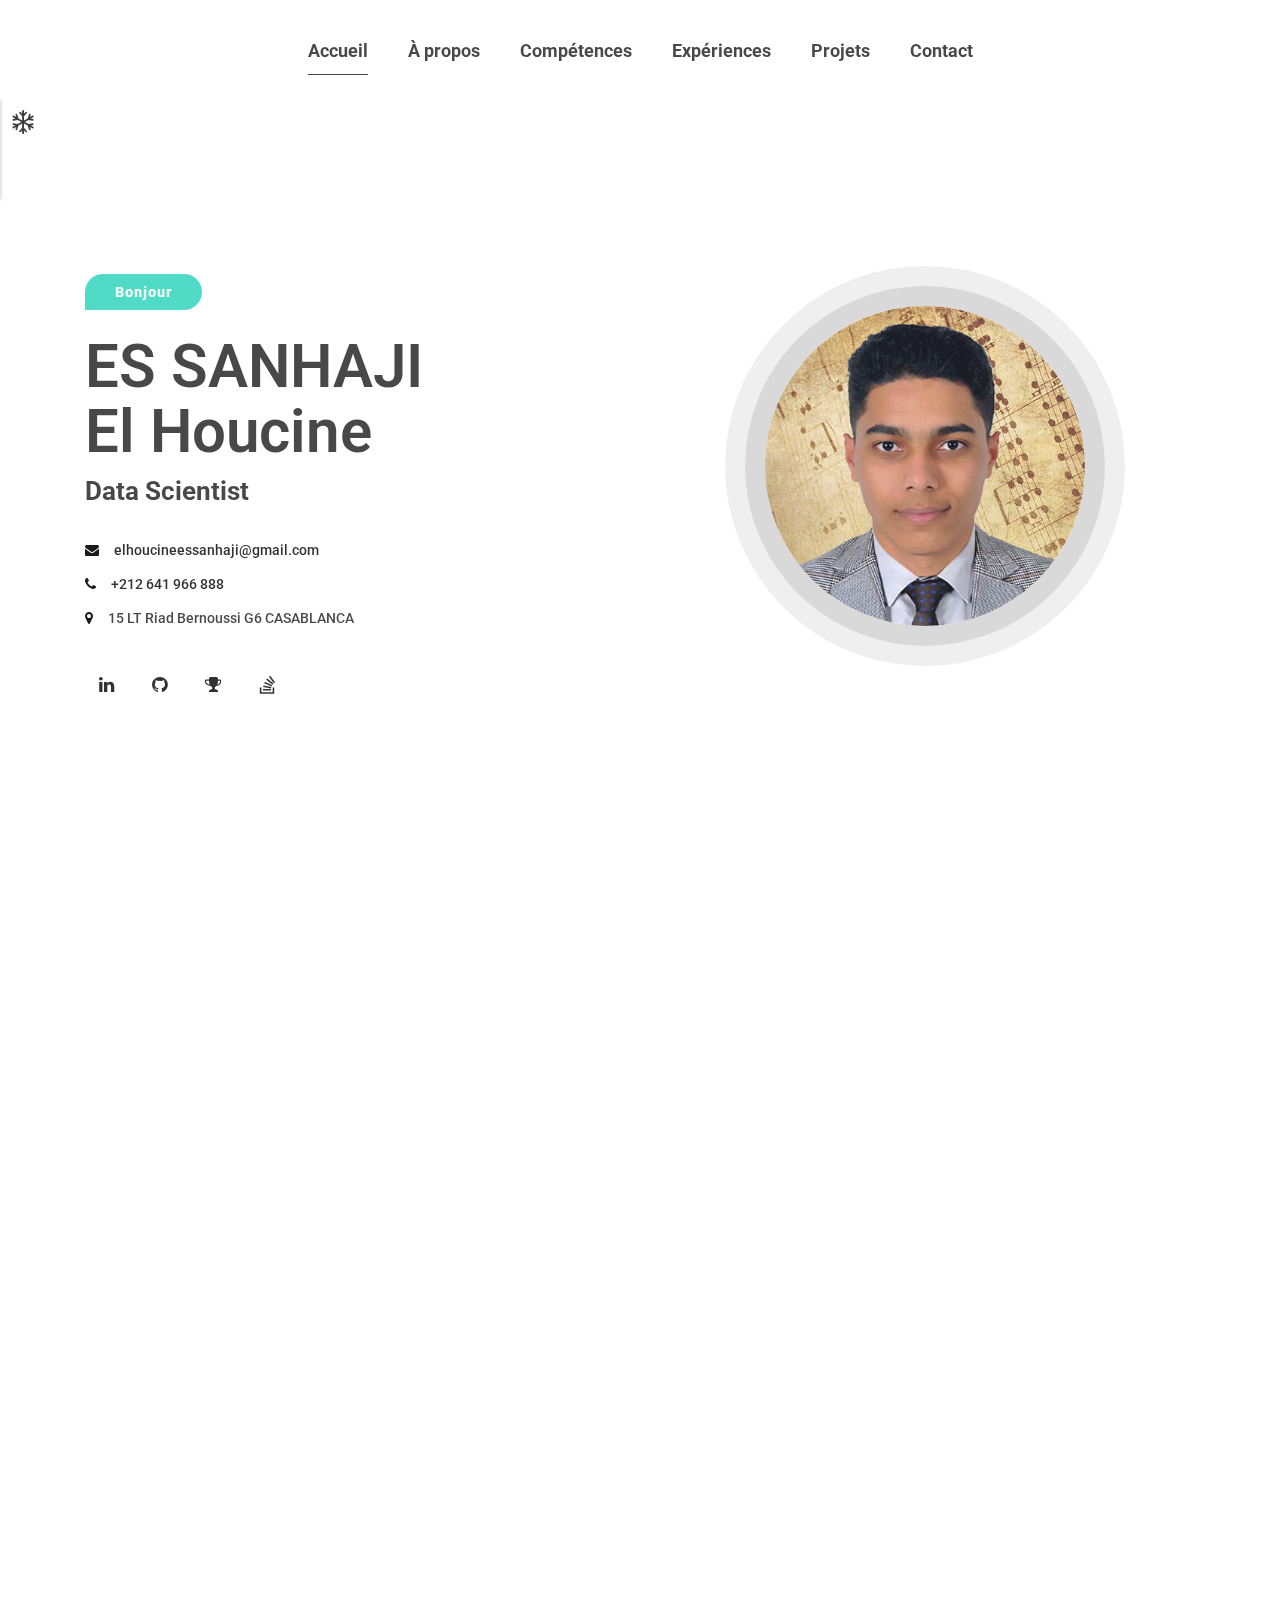
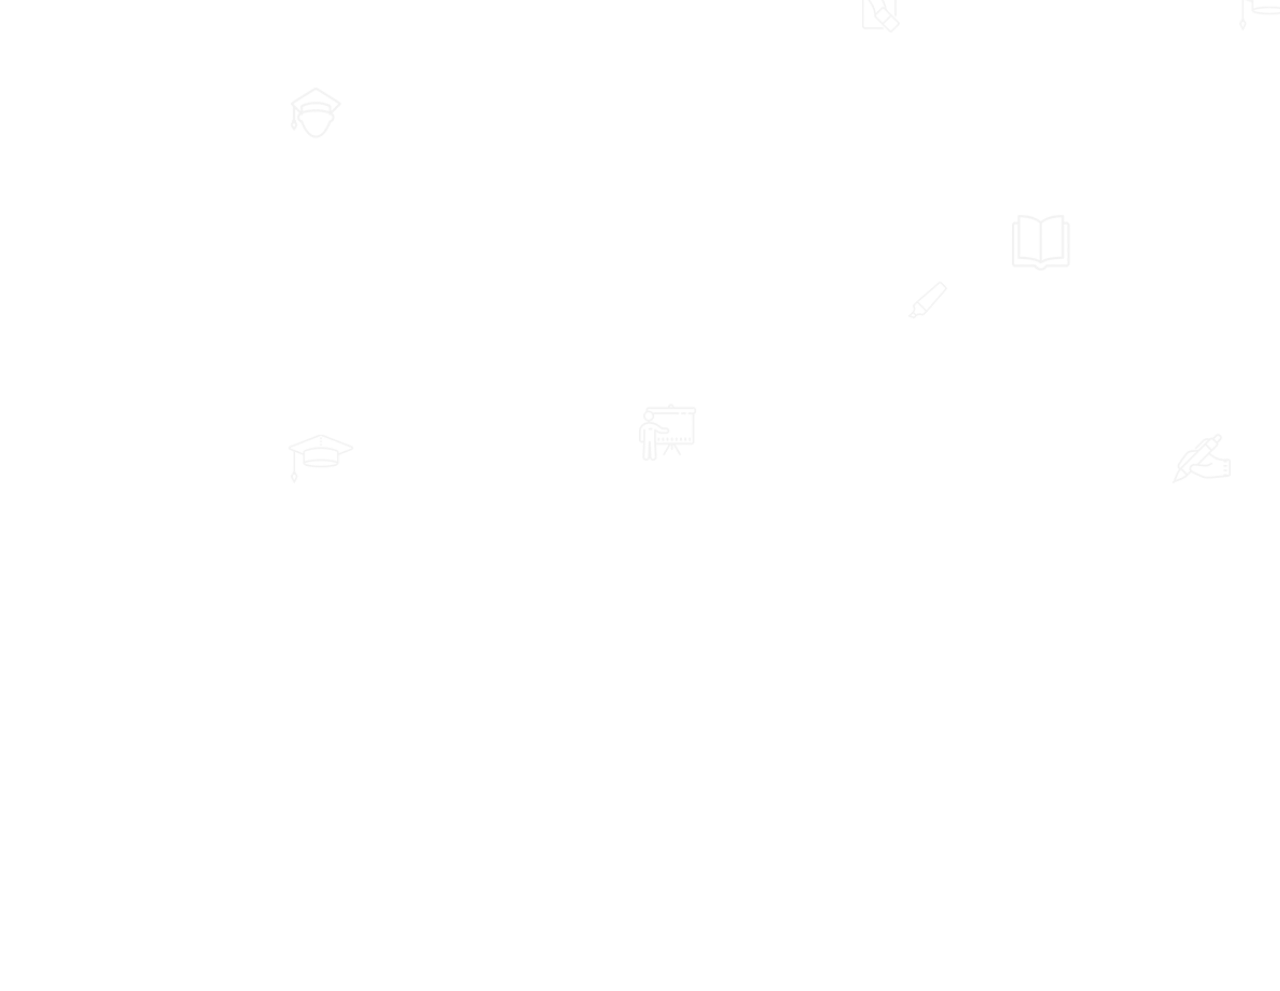
==== commit 3897e9fc: "final 1 hhhh" ====
--- a/index.html
+++ b/index.html
@@ -5,17 +5,10 @@
         <!-- Required meta tags -->
         <meta charset="utf-8">
         <meta http-equiv="X-UA-Compatible" content="IE=edge">
-        <meta name="description" content="Maha Personal cv/resume template for professional and personal website." />
-        <meta name="keywords" content="creative, cv, designer,  online cv, online resume, powerful portfolio, professional, professional resume, responsive, resume, vcard " />
-        <meta name="developer" content="Md. Siful Islam">
+        <meta name="description" content="Es sanhaji - CV"/>
+        <meta name="keywords" content="Es sanhaji, el houcine, essanhaji, sanhoj, creative, cv, designer,  online cv, online resume, powerful portfolio, professional, professional resume, responsive, resume, vcard " />
+        <meta name="developer" content="Sanhoj">
         <meta name="viewport" content="width=device-width, initial-scale=1, shrink-to-fit=no">
-        
-        <!-- FAV AND ICONS   -->
-        <link rel="shortcut icon" href="assets/images/favicon.ico">
-        <link rel="shortcut icon" href="assets/images/apple-icon.png">
-        <link rel="shortcut icon" sizes="72x72" href="assets/images/apple-icon-72x72.png">
-        <link rel="shortcut icon" sizes="114x114" href="assets/images/apple-icon-114x114.png">
-        
         <!-- Google Font-->
         <link href="http://fonts.googleapis.com/css?family=Roboto" rel="stylesheet">
         <!-- Font Awesome -->
@@ -76,19 +69,19 @@
                         <div class="collapse navbar-collapse" id="navbarSupportedContent">
                             <ul class="navbar-nav mr-auto ml-auto">
                                 <li class="nav-item active">
-                                    <a class="nav-link" href="#mh-home">Home</a>
+                                    <a class="nav-link" href="#mh-home">Accueil</a>
                                 </li>
                                 <li class="nav-item">
-                                    <a class="nav-link" href="#mh-about">About</a>
+                                    <a class="nav-link" href="#mh-about">À propos</a>
                                 </li>
                                 <li class="nav-item">
-                                   <a class="nav-link" href="#mh-skills">Skills</a>
+                                   <a class="nav-link" href="#mh-skills">Compétences</a>
                                 </li>                                
                                 <li class="nav-item">
-                                   <a class="nav-link" href="#mh-experience">Experiences</a>
+                                   <a class="nav-link" href="#mh-experience">Expériences</a>
                                 </li>                                
                                 <li class="nav-item">
-                                    <a class="nav-link" href="#mh-Projects">Projects</a>
+                                    <a class="nav-link" href="#mh-Projects">Projets</a>
                                 </li>
                                 <li class="nav-item">
                                    <a class="nav-link" href="#mh-contact">Contact</a>
@@ -112,7 +105,7 @@
                         <div class="col-sm-6">
                             <div class="mh-header-info">
                                 <div class="mh-promo wow fadeInUp" data-wow-duration="0.8s" data-wow-delay="0.1s">
-                                    <span>Hello I'm</span>
+                                    <span>Bonjour</span>
                                 </div>
                                 
                                 <h2 class="wow fadeInUp" data-wow-duration="0.8s" data-wow-delay="0.2s">ES SANHAJI<br>El Houcine</h2>
@@ -135,7 +128,7 @@
                         <div class="col-sm-6">
                             <div class="hero-img wow fadeInUp" data-wow-duration="0.8s" data-wow-delay="0.6s">
                                 <div class="img-border">
-                                    <img src="assets/images/hero1.png" alt=""  class="img-fluid">
+                                    <img src="assets/images/hero1.png" alt="ES SANHAJI El Houcine photos" class="img-fluid">
                                 </div>
                             </div>
                         </div>
@@ -154,13 +147,13 @@
                 <div class="row section-separator">
                     <div class="col-sm-12 col-md-6">
                         <div class="mh-about-img shadow-2 wow fadeInUp" data-wow-duration="0.8s" data-wow-delay="0.4s">
-                            <img src="assets/images/ab-img.png" alt="" class="img-fluid">
+                            <img src="assets/images/ab-img.png" alt="just an image" class="img-fluid">
                         </div>
                     </div>
                     <div class="col-sm-12 col-md-6">
                         <div class="mh-about-inner">
                             <h2 class="wow fadeInUp" data-wow-duration="0.8s" data-wow-delay="0.1s">À propos de moi</h2>
-                            <p class="wow fadeInUp justify" data-wow-duration="0.8s" data-wow-delay="0.2s">
+                            <p class="wow fadeInUp text-justify" data-wow-duration="0.8s" data-wow-delay="0.2s">
                                 Etudiant en Master en data science, je suis un Data Scientist qui aime travailler avec des ensembles de Big Data (Big Data), traiter, étudier et analyser leur. Je m'intéresse donc à tout ce qui touche au domaine de la Data Science et plus spécifiquement Data Mining, Apprentissage automatique, exploration de texte, traitement du langage naturel, Analyse des réseaux sociaux.
                             </p>
                             <div class="mh-about-tag wow fadeInUp" data-wow-duration="0.8s" data-wow-delay="0.3s">
@@ -195,7 +188,7 @@
                         <div class="mh-service-item shadow-1 dark-bg wow fadeInUp" data-wow-duration="0.8s" data-wow-delay="0.3s">
                             <i class="fa fa-bullseye purple-color"></i>
                             <h3>Business Intelligence</h3>
-                            <p>
+                            <p class="text-justify">
                                 Lorem ipsum dolor sit amet, consectetuer adipiscing elit,
                                 sed diam nonummy nibh euismod tincidunt ut laoreet dolore
                                 magna aliquam erat volutpat.
@@ -206,7 +199,7 @@
                         <div class="mh-service-item shadow-1 dark-bg wow fadeInUp" data-wow-duration="0.8s" data-wow-delay="0.5s">
                             <i class="fa fa-code iron-color"></i>
                             <h3>Development Web</h3>
-                            <p>
+                            <p class="text-justify">
                                 Lorem ipsum dolor sit amet, consectetuer adipiscing elit,
                                 sed diam nonummy nibh euismod tincidunt ut laoreet dolore
                                 magna aliquam erat volutpat.
@@ -217,7 +210,7 @@
                         <div class="mh-service-item shadow-1 dark-bg wow fadeInUp" data-wow-duration="0.8s" data-wow-delay="0.7s">
                             <i class="fa fa-object-ungroup sky-color"></i>
                             <h3>Sience Data</h3>
-                            <p>
+                            <p class="text-justify">
                                 Lorem ipsum dolor sit amet, consectetuer adipiscing elit,
                                 sed diam nonummy nibh euismod tincidunt ut laoreet dolore
                                 magna aliquam erat volutpat.
@@ -449,8 +442,6 @@
                 </div>
             </div>
         </section>
-        
-
 
         <!--
         ===================
@@ -470,12 +461,13 @@
                                 <h2><a href="https://github.com/essanhaji/Warehouse-Reporting-Disability-India">BI project</a></h2>
                                 <div class="mh-blog-post-info">
                                     <ul>
-                                        <li><strong>Post On</strong><a href="#mh-Projects">14.01.10</a></li>
+                                        <li><strong>Publié le</strong><a href="#mh-Projects">14.01.10</a></li>
                                     </ul>
                                 </div>
                                 <p class="text-justify">
-                                    Ce projet consiste à nettoyer et analyser la base de données des handicaps d'Inde pour les deux années 2011 et 2001 pour fair un tableau de bord qui explique l'évolution par a pour à plusieurs axes (temps, age, location, ...).</p>
-                                <a href="https://github.com/essanhaji/Warehouse-Reporting-Disability-India">Read More</a>
+                                    Ce projet consiste à nettoyer et analyser la base de données des handicaps d'Inde pour les deux années 2011 et 2001 pour fair un tableau de bord qui explique l'évolution par a pour à plusieurs axes (temps, age, location, ...).
+                                </p>
+                                <a href="https://github.com/essanhaji/Warehouse-Reporting-Disability-India">Voir la suit</a>
                             </div>
                         </div>
                     </div>
@@ -486,13 +478,13 @@
                                 <h2><a href="https://github.com/essanhaji/e-recrutement/blob/master/readme.md">E-recrutement website</a></h2>
                                 <div class="mh-blog-post-info">
                                     <ul>
-                                        <li><strong>Post On</strong><a href="#mh-Projects">04.06.18</a></li>
+                                        <li><strong>Publié le</strong><a href="#mh-Projects">04.06.18</a></li>
                                     </ul>
                                 </div>
                                 <p class="text-justify">
-                                    Ce projet consiste à realise une plateforme web de recrutement qui permet les recruteurs d'annoncer leurs annonces, et aussi permet les candidates de criée leur Cv et postuler à des annonces des recruteurs.
+                                    Ce projet consiste à realise une plateforme web de recrutement qui permet aux recruteurs de publier leurs annonces, et aussi permet aux candidats de créer leur Cv et postuler aux offres annoncer par les recruteurs.
                                 </p>
-                                <a href="https://github.com/essanhaji/e-recrutement/blob/master/readme.md">Read More</a>
+                                <a href="https://github.com/essanhaji/e-recrutement/blob/master/readme.md">Voir la suit</a>
                             </div>
                         </div>
                     </div>
@@ -503,13 +495,13 @@
                                 <h2><a href="https://github.com/essanhaji/e-learning">E-learning website</a></h2>
                                 <div class="mh-blog-post-info">
                                     <ul>
-                                        <li><strong>Post On</strong><a href="#mh-Projects">04.06.19</a></li>
+                                        <li><strong>Publié le</strong><a href="#mh-Projects">04.06.19</a></li>
                                     </ul>
                                 </div>
                                 <p>
-                                    Ce projet consiste à réaliser une plateforme web d'e-learning qui permet les formateurs du publier et gérer leurs formations et aussi permettent les étudiants de suivre des formations et des tutoriaux en ligne.
+                                    Ce projet consiste à réaliser une plateforme web d'e-learning qui permet aux formateurs du publier et gérer leurs formations et aussi permet aux étudiants de suivre des formations et des tutoriaux en ligne.
                                 </p>
-                                <a href="https://github.com/essanhaji/e-learning">Read More</a>
+                                <a href="https://github.com/essanhaji/e-learning">Voir la suit</a>
                             </div>
                         </div>
                     </div>
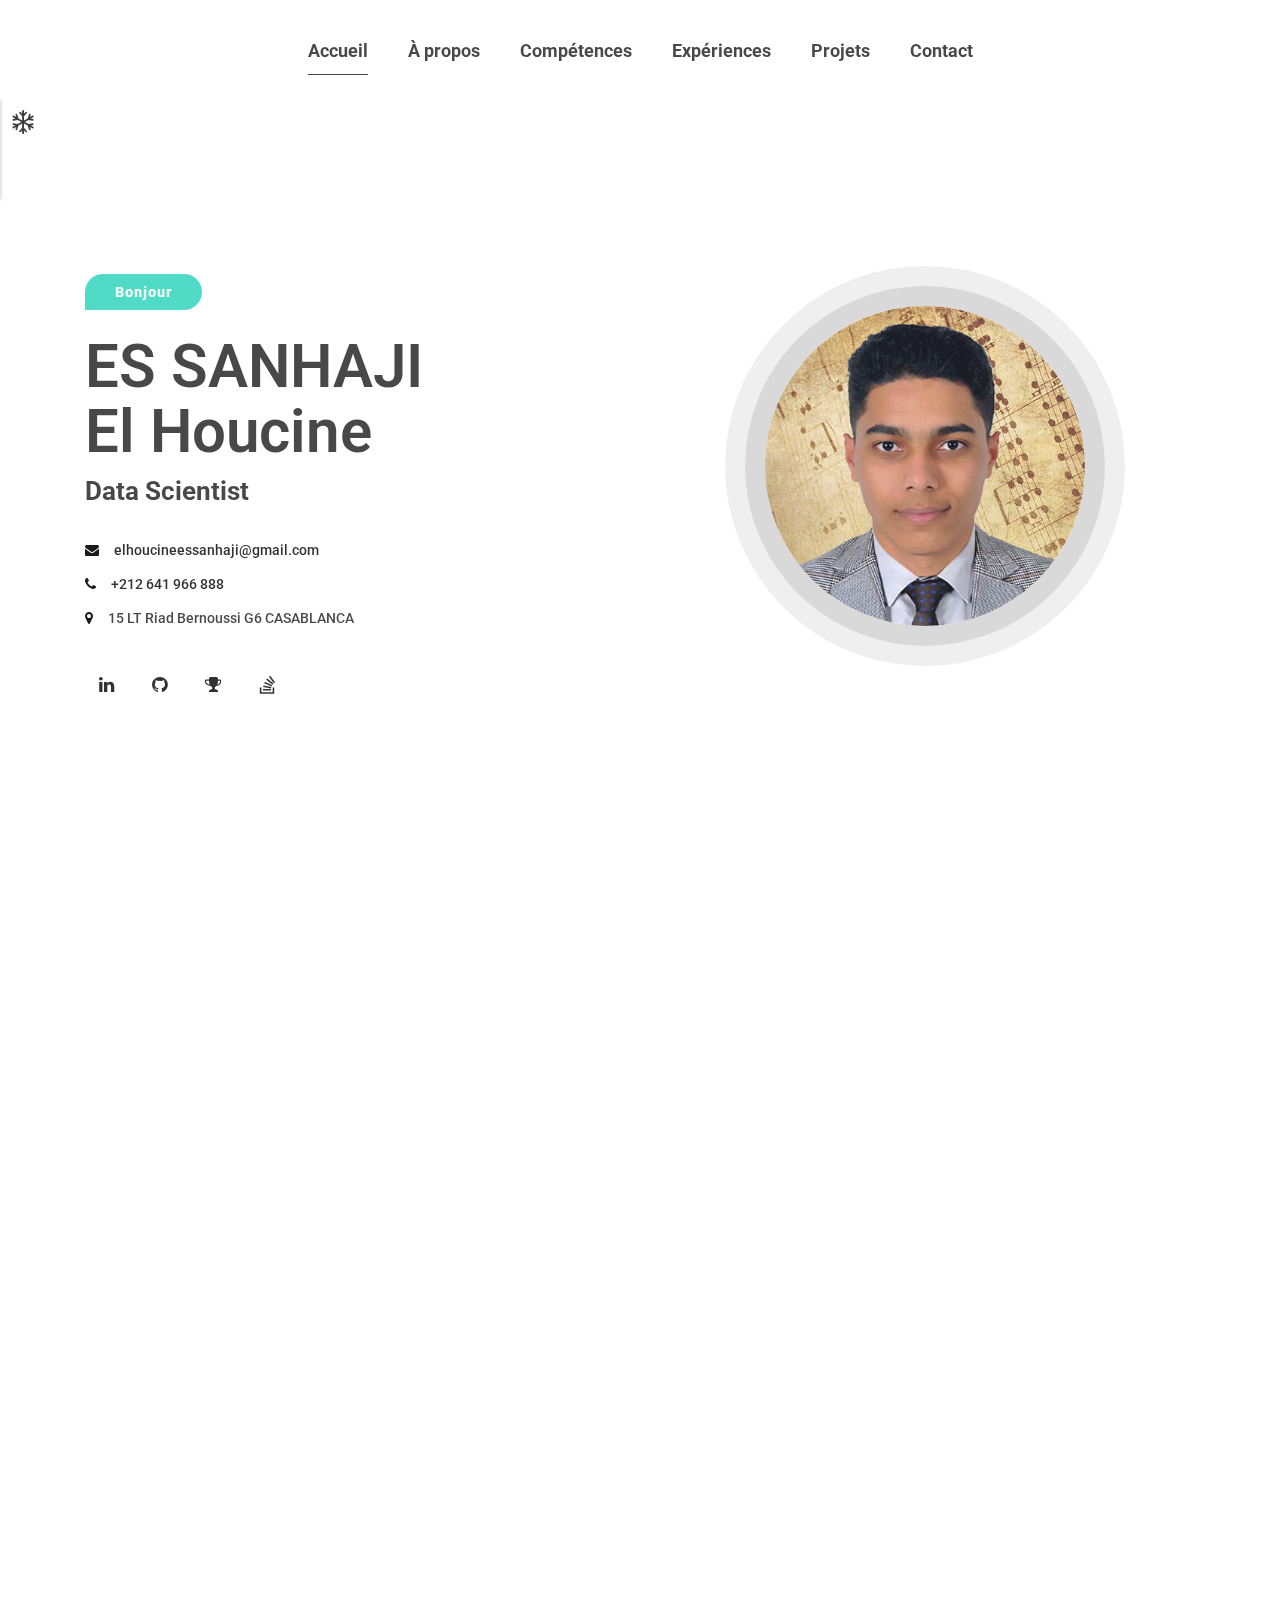
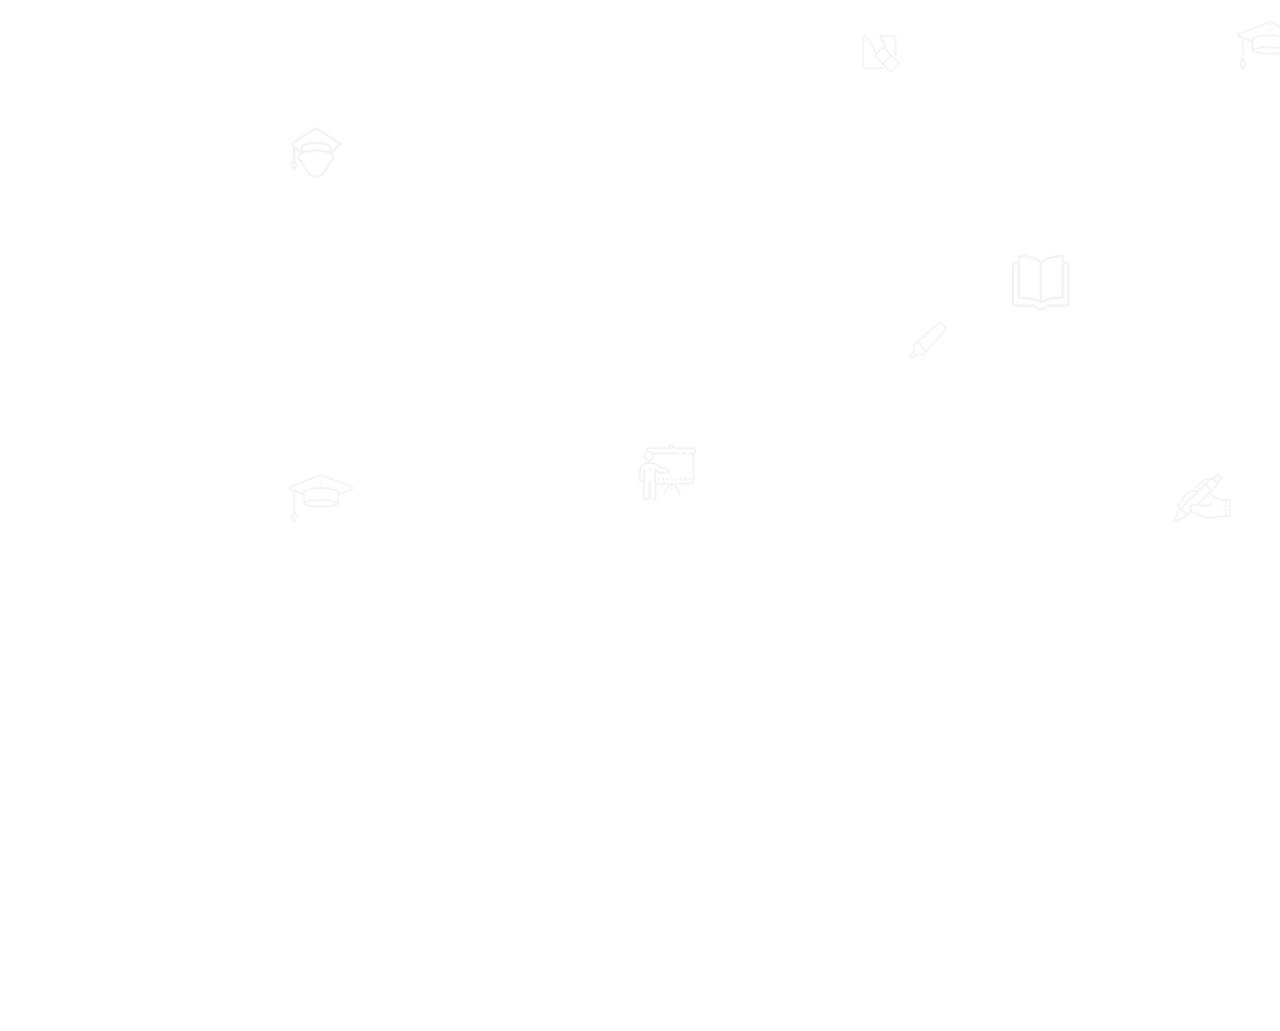
==== commit 09ef4e79: "final hh" ====
--- a/index.html
+++ b/index.html
@@ -35,12 +35,6 @@
         <link rel="alternate stylesheet" href="assets/css/colors/slate.css" title="slate">
         <link rel="alternate stylesheet" href="assets/css/colors/yellow.css" title="yellow">
 
-        <style>
-            .justify {
-              text-align: justify;
-              text-justify: inter-word;
-            }
-        </style>
     </head>
     <body class="white-vertion black-bg">
         <!-- Start Loader -->
@@ -235,7 +229,7 @@
                     <div class="col-sm-12 col-md-6">
                         <div class="mh-skills-inner">
                             <div class="mh-professional-skill wow fadeInUp" data-wow-duration="0.8s" data-wow-delay="0.3s">
-                                <h3>Compétences Techniques</h3>
+                                <h3>Compétences<br>Techniques</h3>
                                 <div class="each-skills">
 
                                     <div class="candidatos">
@@ -304,7 +298,7 @@
                     </div>
                     <div class="col-sm-12 col-md-6">
                         <div class="mh-professional-skills wow fadeInUp" data-wow-duration="0.8s" data-wow-delay="0.5s">
-                            <h3>Compétences Professionnelles</h3>
+                            <h3>Compétences<br>Professionnelles</h3>
                             <ul class="mh-professional-progress" >
                                 <li>
                                     <div class="mh-progress mh-progress-circle" data-progress="78"></div>
@@ -554,7 +548,7 @@
                                             <i class="fa fa-phone"></i>
                                         </div>
                                         <div class="each-info">
-                                            <h4>Phone</h4>
+                                            <h4>Téléphone</h4>
                                             <a href="callto:(+212)-641-966-888">+212 641 966 888</a><br>
                                         </div>
                                     </div>
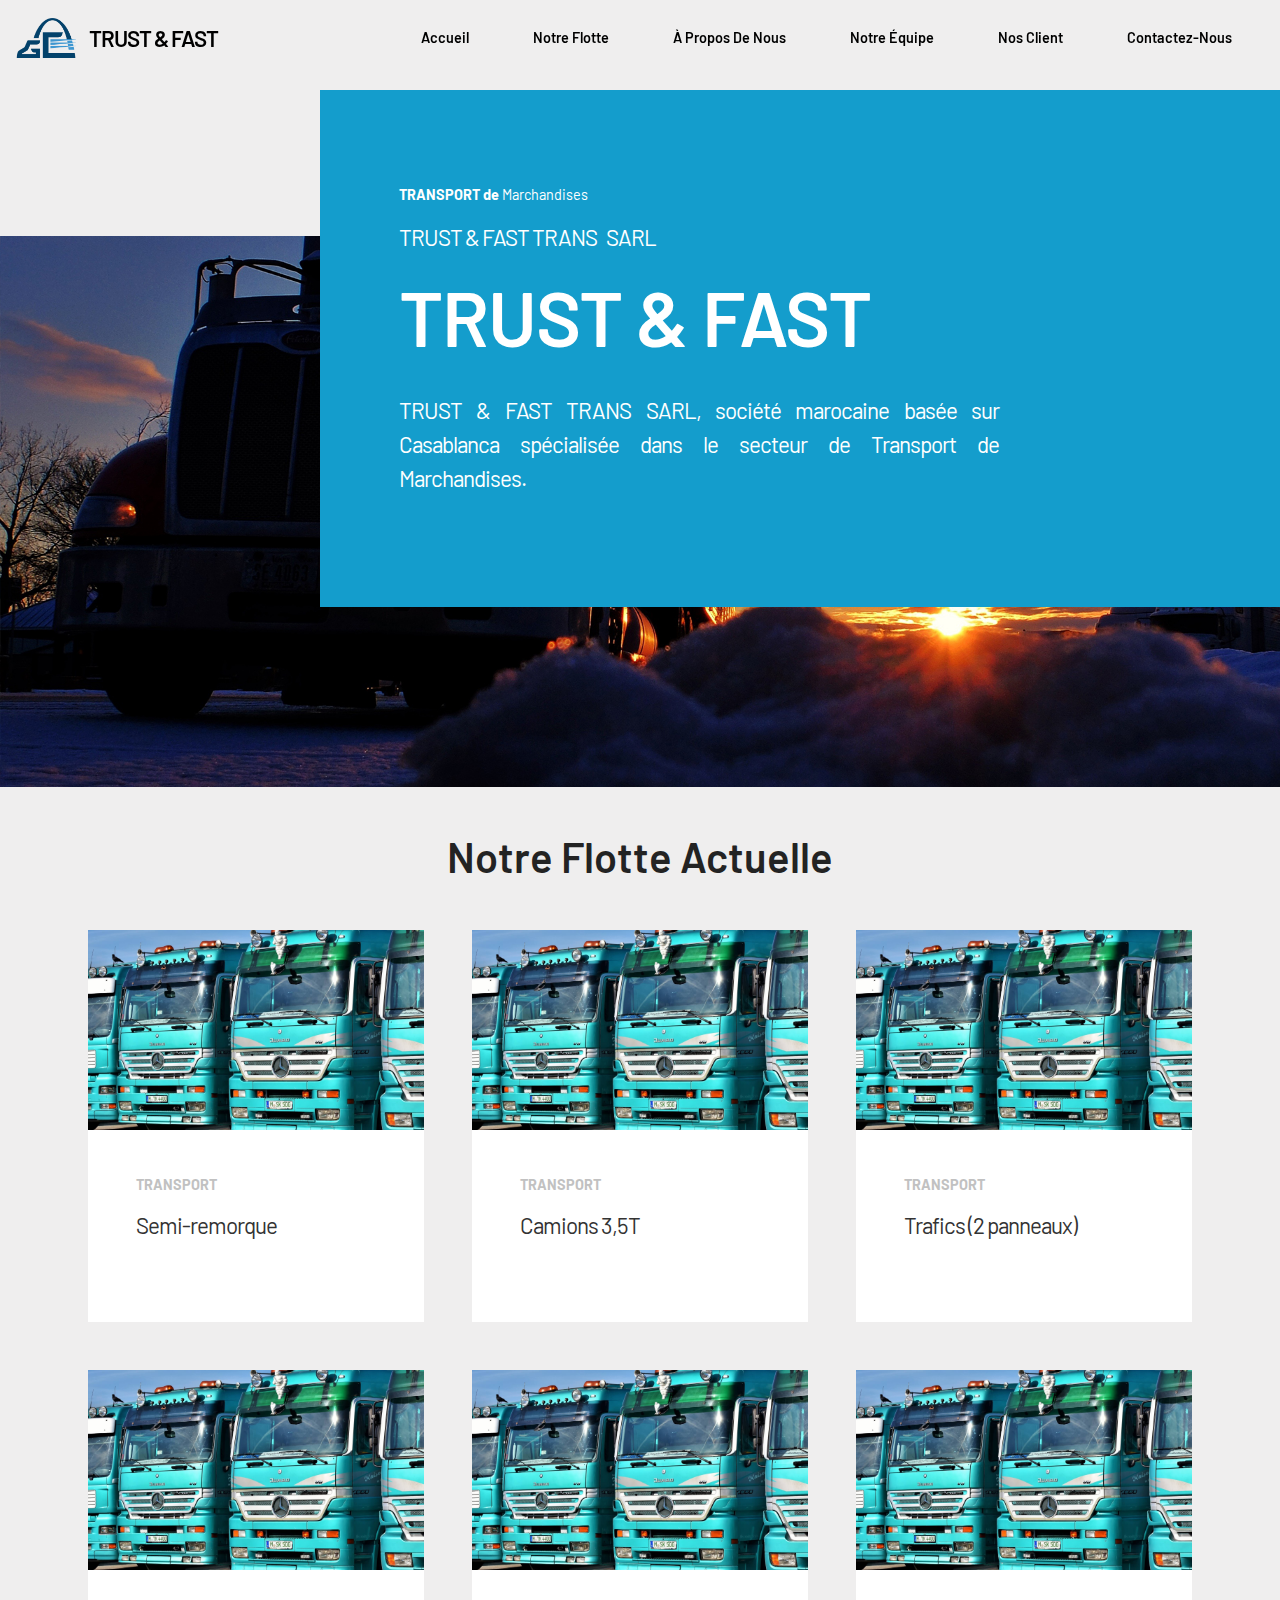
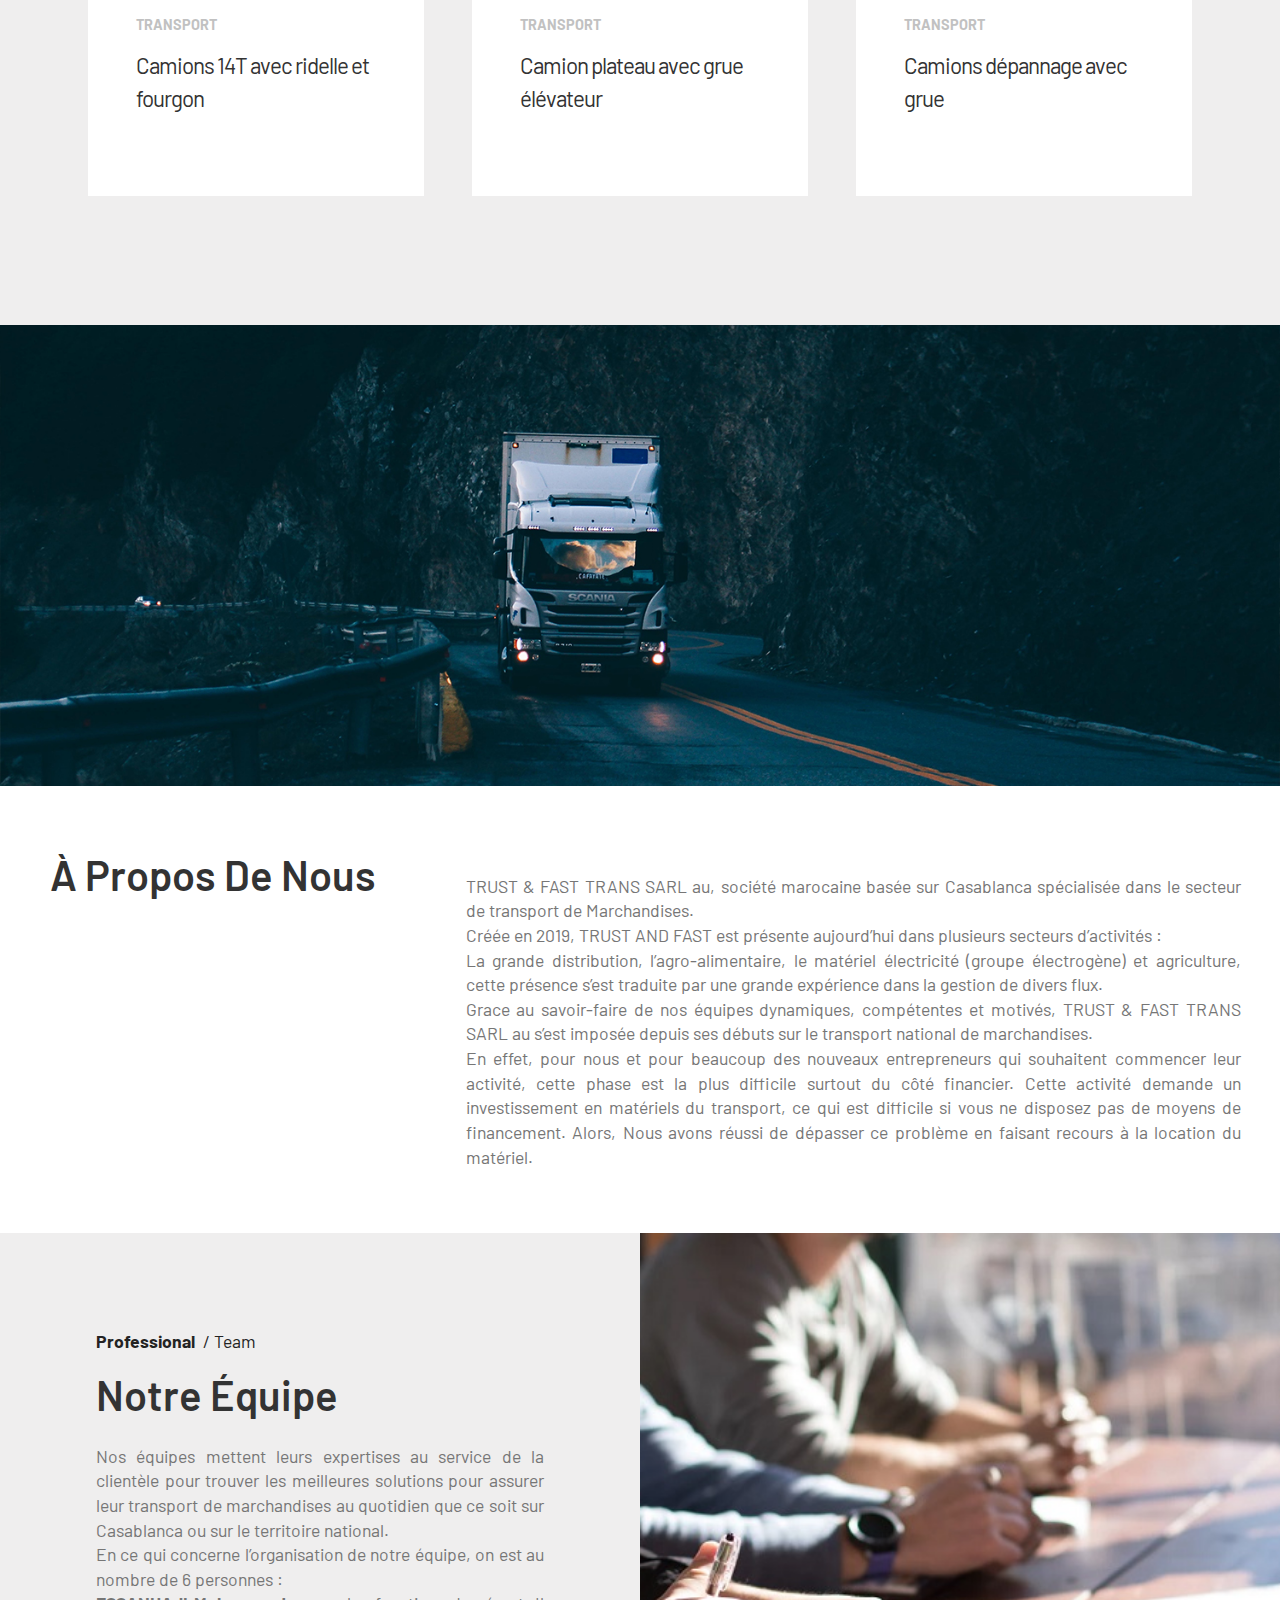
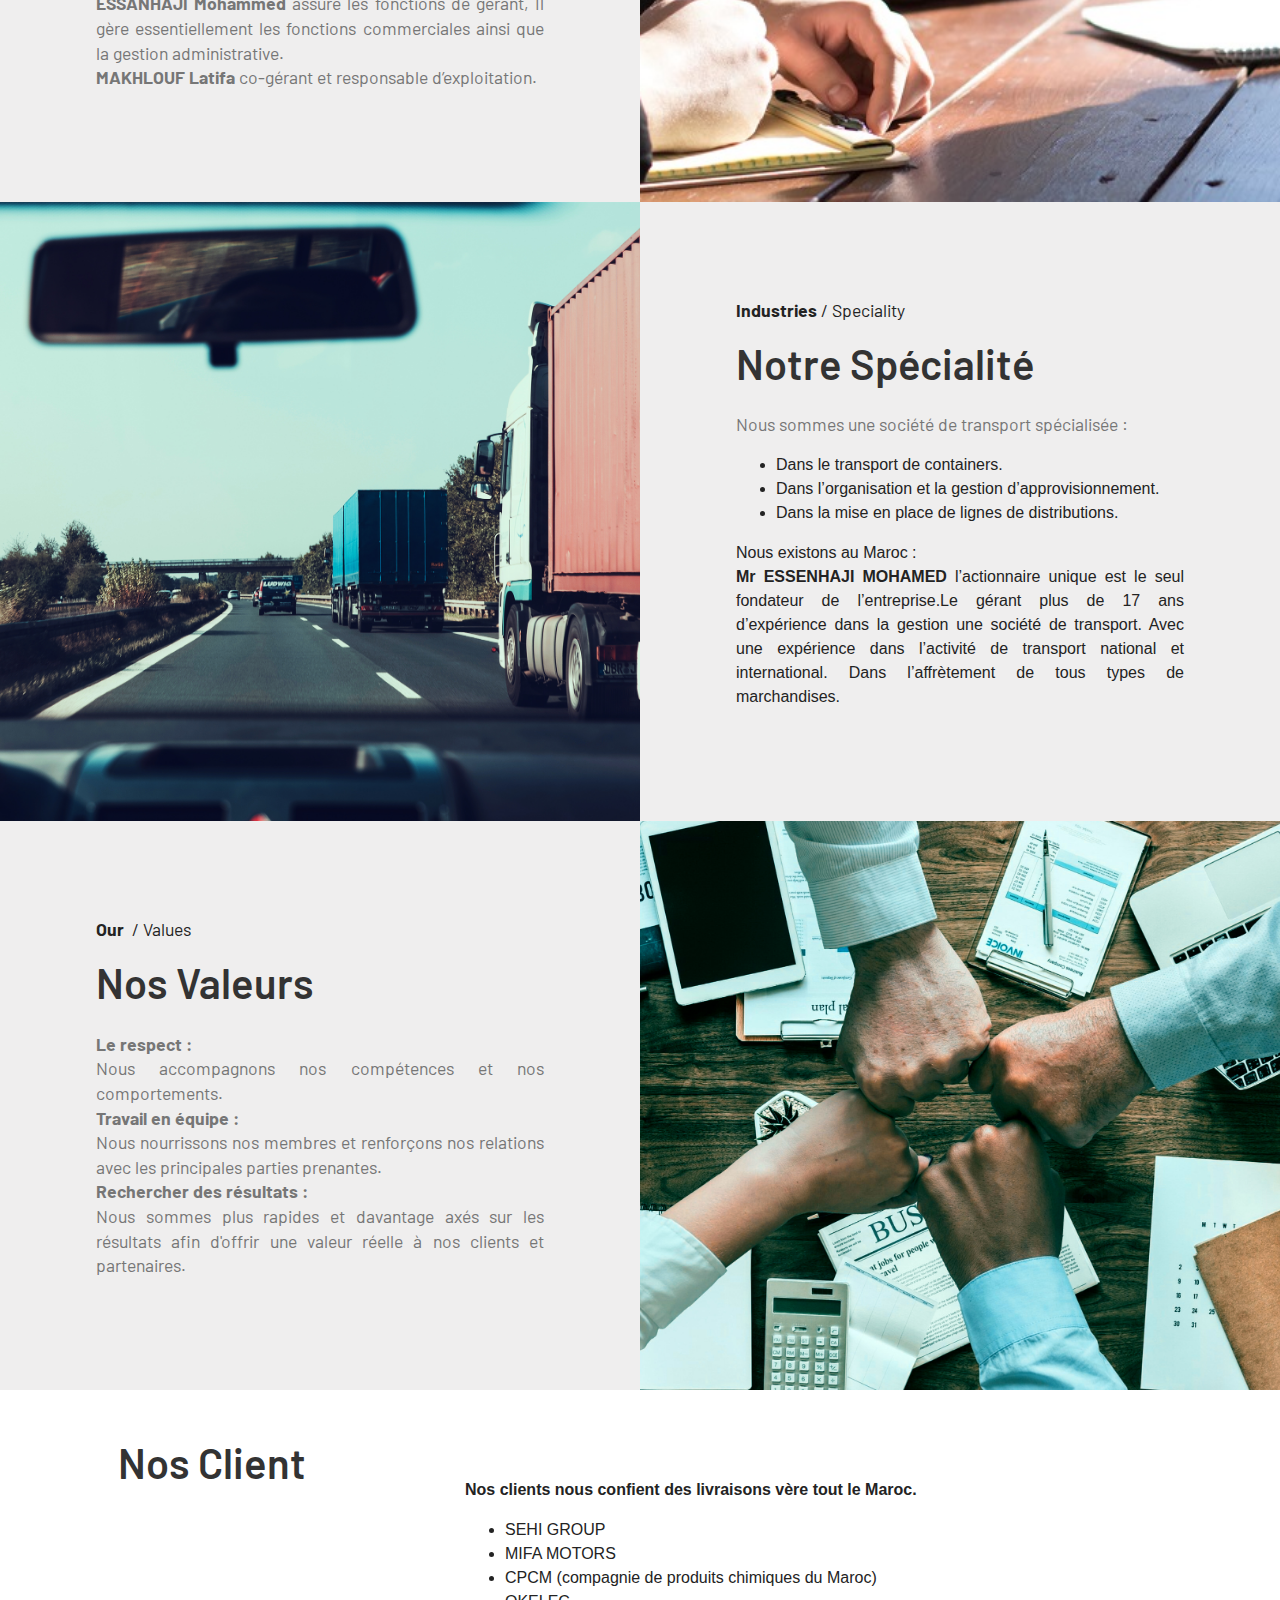
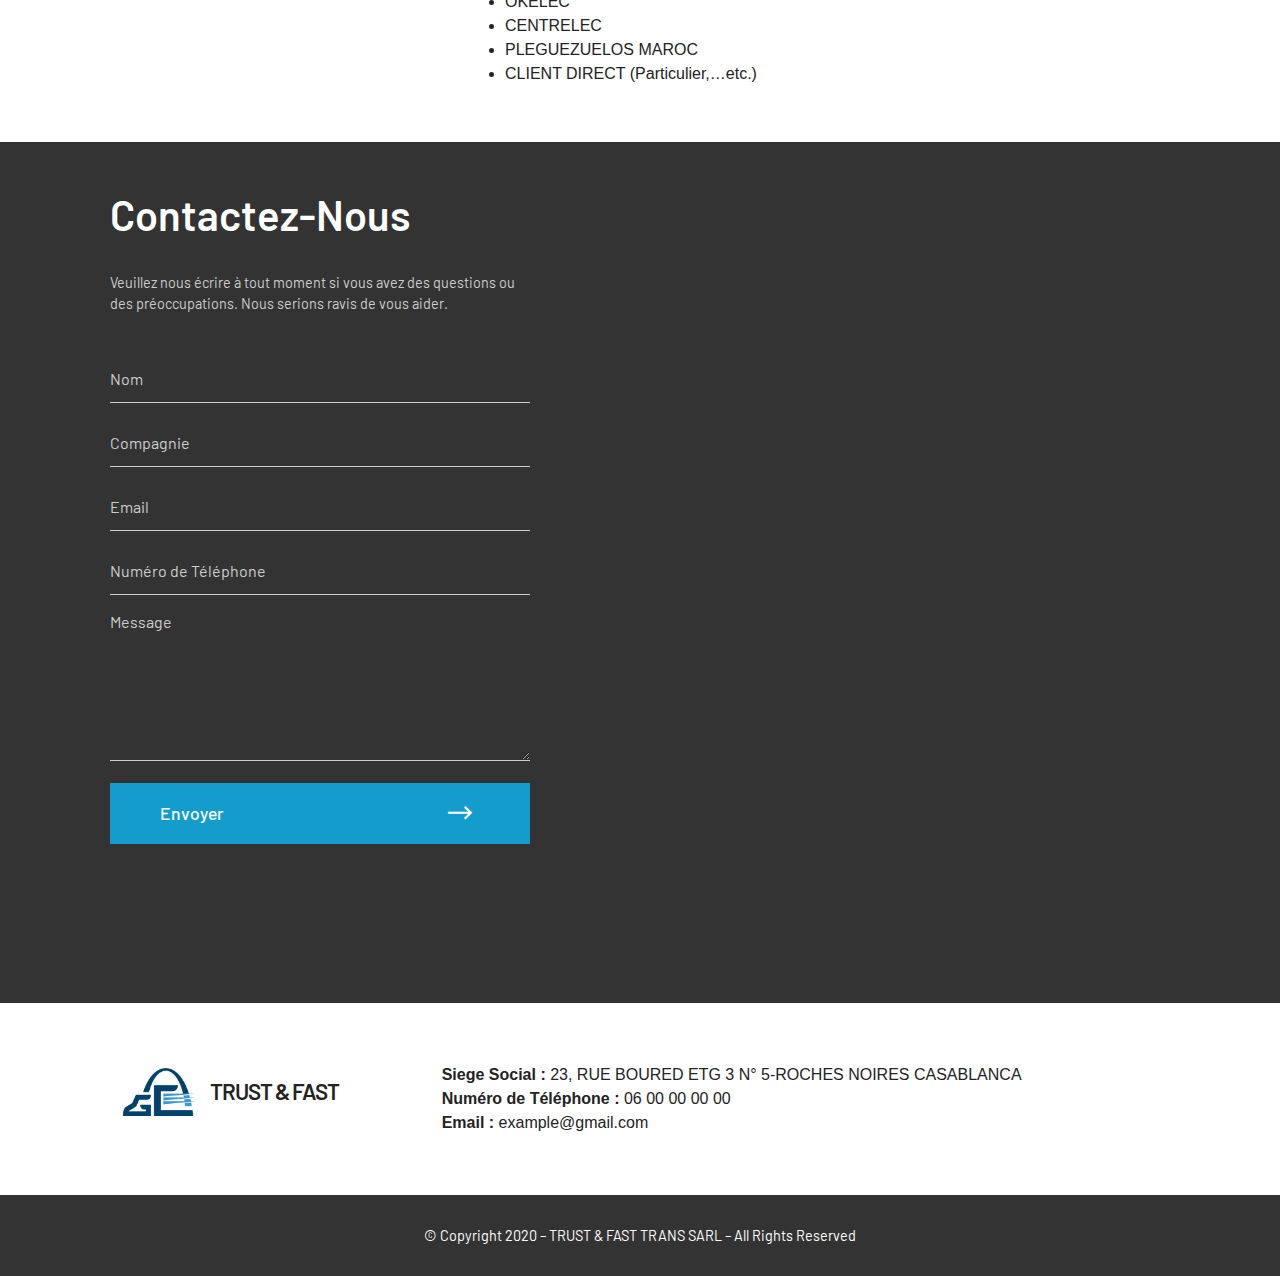
==== commit a7dd0a78: "test" ====
--- a/index.html
+++ b/index.html
@@ -1,667 +1,449 @@
-<!doctype html>
-<html lang="en">
+﻿<!DOCTYPE html>
+<html>
+
 <head>
-        <title>Es sanhaji - CV</title>
-        <!-- Required meta tags -->
-        <meta charset="utf-8">
-        <meta http-equiv="X-UA-Compatible" content="IE=edge">
-        <meta name="description" content="Es sanhaji - CV"/>
-        <meta name="keywords" content="Es sanhaji, el houcine, essanhaji, sanhoj, creative, cv, designer,  online cv, online resume, powerful portfolio, professional, professional resume, responsive, resume, vcard " />
-        <meta name="developer" content="Sanhoj">
-        <meta name="viewport" content="width=device-width, initial-scale=1, shrink-to-fit=no">
-        <!-- Google Font-->
-        <link href="http://fonts.googleapis.com/css?family=Roboto" rel="stylesheet">
-        <!-- Font Awesome -->
-        <link rel="stylesheet" href="assets/icons/font-awesome-4.7.0/css/font-awesome.min.css">
-        <!-- Bootstrap CSS -->
-        <link rel="stylesheet" href="assets/plugins/css/bootstrap.min.css">
-        <!-- Animate CSS-->
-        <link rel="stylesheet" href="assets/plugins/css/animate.css">
-        <!-- Owl Carousel CSS-->
-        <link rel="stylesheet" href="assets/plugins/css/owl.css">
-        <!-- Fancybox-->
-        <link rel="stylesheet" href="assets/plugins/css/jquery.fancybox.min.css">
-        <!-- Custom CSS-->
-        <link rel="stylesheet" href="assets/css/styles.css">
-        <link rel="stylesheet" href="assets/css/responsive.css">
-        
-        <!-- Colors -->
-        <link rel="alternate stylesheet" href="assets/css/colors/blue.css" title="blue">
-        <link rel="stylesheet" href="assets/css/colors/defauld.css" title="defauld">
-        <link rel="alternate stylesheet" href="assets/css/colors/green.css" title="green">
-        <link rel="alternate stylesheet" href="assets/css/colors/blue-munsell.css" title="blue-munsell">
-        <link rel="alternate stylesheet" href="assets/css/colors/orange.css" title="orange">
-        <link rel="alternate stylesheet" href="assets/css/colors/purple.css" title="purple">
-        <link rel="alternate stylesheet" href="assets/css/colors/slate.css" title="slate">
-        <link rel="alternate stylesheet" href="assets/css/colors/yellow.css" title="yellow">
-
-    </head>
-    <body class="white-vertion black-bg">
-        <!-- Start Loader -->
-        <div class="section-loader">
-            <div class="loader">
-                <div></div>
-                <div></div> 
-            </div>
-        </div>
-        <!-- End Loader -->
-        
-        <!--
-        ===================
-           NAVIGATION
-        ===================
-        -->
-        <header class="black-bg mh-header mh-fixed-nav nav-scroll mh-xs-mobile-nav wow fadeInUp" id="mh-header">
-            <div class="overlay"></div>
-            <div class="container">
+
+    <meta charset="UTF-8">
+    <meta http-equiv="X-UA-Compatible" content="IE=edge">
+    <meta name="generator" content="TRUST & FAST TRANS SARL">
+    <meta name="viewport" content="width=device-width, initial-scale=1, minimum-scale=1">
+    <link rel="shortcut icon" href="assets\images\logo.png" type="image/x-icon">
+    <meta name="description" content="TRUST & FAST TRANS SARL">
+
+    <title>TRUST & FAST</title>
+    <link rel="stylesheet" href="assets\web\assets\mobirise-icons2\mobirise2.css">
+    <link rel="stylesheet" href="assets\tether\tether.min.css">
+    <link rel="stylesheet" href="assets\bootstrap\css\bootstrap.min.css">
+    <link rel="stylesheet" href="assets\bootstrap\css\bootstrap-grid.min.css">
+    <link rel="stylesheet" href="assets\bootstrap\css\bootstrap-reboot.min.css">
+    <link rel="stylesheet" href="assets\dropdown\css\style.css">
+    <link rel="stylesheet" href="assets\formstyler\jquery.formstyler.css">
+    <link rel="stylesheet" href="assets\formstyler\jquery.formstyler.theme.css">
+    <link rel="stylesheet" href="assets\theme\css\style.css">
+    <link rel="stylesheet" href="assets\mobirise\css\mbr-additional.css" type="text/css">
+
+</head>
+
+<body>
+    
+    <section class="menu cid-rpORM0Jppl" once="menu" id="menu01-1d">
+        <nav class="navbar navbar-expand beta-menu navbar-dropdown align-items-center navbar-fixed-top navbar-toggleable-sm bg-color transparent">
+            <button class="navbar-toggler navbar-toggler-right" type="button" data-toggle="collapse" data-target="#navbarSupportedContent" aria-controls="navbarSupportedContent" aria-expanded="false" aria-label="Toggle navigation">
+                <div class="hamburger">
+                    <span></span>
+                    <span></span>
+                    <span></span>
+                    <span></span>
+                </div>
+            </button>
+            <div class="menu-logo">
+                <div class="navbar-brand">
+                    <span class="navbar-logo">
+                        <img src="assets\images\logo.png" alt="fast & trust logo" title="fast & trust logo" style="height: 2.5rem; width: auto;">
+                    </span>
+                    <span class="mbr-regular navbar-caption-wrap">
+                        <a class="navbar-caption text-black display-5">TRUST & FAST</a>
+                    </span>
+                </div>
+            </div>
+            <div class="collapse navbar-collapse" id="navbarSupportedContent">
+                <ul class="navbar-nav nav-dropdown" data-app-modern-menu="true">
+                    <li class="nav-item">
+                        <a class="nav-link link text-black display-4" href="#Accueil">Accueil</a>
+                    </li>
+                    <li class="nav-item dropdown">
+                        <a class="nav-link link text-black display-4" href="#NotreFlotte">Notre Flotte</a>
+                    </li>
+                    <li class="nav-item dropdown">
+                        <a class="nav-link link text-black display-4" href="#ÀProposDeNous">À Propos De Nous</a>
+                    </li>
+                    <li class="nav-item dropdown">
+                        <a class="nav-link link text-black display-4" href="#NotreÉquipe">Notre Équipe</a>
+                    </li>
+                    <li class="nav-item dropdown">
+                        <a class="nav-link link text-black display-4" href="#NosClient">Nos Client</a>
+                    </li>
+                    <li class="nav-item dropdown">
+                        <a class="nav-link link text-black display-4" href="#ContactezNous">Contactez-Nous</a>
+                    </li>
+                </ul>
+            </div>
+        </nav>
+    </section>
+
+    <section class="header1 cid-rpRmAXo0RI" id="Accueil">
+        <div class="back"></div>
+        <div class="container-fluid">
+            <div class="row">
+                <div class="col-lg-9 block bg-primary">
+                    <div class="content-wrapper align-left">
+                        <h4 class="mbr-section-subtitle mbr-regular mbr-black pb-2 mbr-fonts-style display-4 text-white">
+                            <strong>TRANSPORT de</strong> Marchandises
+                        </h4>
+                        <div class="content text-white">
+                            <h1 class="mbr-section-subtitle mbr-regular mbr-black pb-2 mbr-fonts-style display-5 text-white">TRUST & FAST TRANS &nbsp SARL</h1>
+                            <h2 class="mbr-section-title mbr-semibold mbr-black pb-4 mbr-fonts-style display-1 text-white">TRUST & FAST</h2>
+                            <p class="mbr-text mbr-white mbr-regular mbr-black mbr-fonts-style display-5 text-justify text-white">
+                                TRUST & FAST TRANS SARL, société marocaine basée sur Casablanca spécialisée dans le secteur de Transport de Marchandises.
+                            </p>
+                        </div>
+                    </div>
+                </div>
+            </div>
+        </div>
+    </section>
+
+    <section class="features5 cid-rpSfjvEG19" id="NotreFlotte">
+        <div class="container">
+            <h2 class="mbr-section-title mbr-semibold align-center pb-3 mbr-fonts-style display-2">Notre Flotte Actuelle</h2>
+            <div class="row justify-content-center">
+                <div class="card p-4 col-12 col-md-8 col-lg-4">
+                    <div class="card-wrapper card2">
+                        <div class="img-wrap">
+                            <img src="assets\images\mbr-1.jpg" alt="Semi-remorque image" title="Semi-remorque image">
+                        </div>
+                        <div class="card-box">
+                            <h4 class="card-title title2 pb-1 align-left mbr-white mbr-fonts-style display-4">
+                                <strong>TRANSPORT</strong>
+                            </h4>
+                            <p class="mbr-text align-left text2 mbr-regular mbr-white mbr-fonts-style display-5">
+                                Semi-remorque
+                            </p>
+                        </div>
+                    </div>
+                </div>
+                <div class="card p-4 col-12 col-md-8 col-lg-4">
+                    <div class="card-wrapper card2">
+                        <div class="img-wrap">
+                            <img src="assets\images\mbr-1.jpg" alt="Camions 3,5T image" title="Camions 3,5T image">
+                        </div>
+                        <div class="card-box">
+                            <h4 class="card-title title2 pb-1 align-left mbr-white mbr-fonts-style display-4">
+                                <strong>TRANSPORT</strong>
+                            </h4>
+                            <p class="mbr-text align-left text2 mbr-regular mbr-white mbr-fonts-style display-5">
+                                Camions 3,5T
+                            </p>
+                        </div>
+                    </div>
+                </div>
+                <div class="card p-4 col-md-8 col-lg-4">
+                    <div class="card-wrapper card3">
+                        <div class="img-wrap">
+                            <img src="assets\images\mbr-1.jpg" alt="Trafics (2 panneaux) image" title="Trafics (2 panneaux) image">
+                        </div>
+                        <div class="card-box">
+                            <h4 class="card-title title3 pb-1 align-left mbr-white mbr-fonts-style display-4">
+                                <strong>TRANSPORT</strong>
+                            </h4>
+                            <p class="mbr-text align-left text3 mbr-regular mbr-white mbr-fonts-style display-5">
+                                Trafics (2 panneaux)
+                            </p>
+                        </div>
+                    </div>
+                </div>
+            </div>
+            <div class="row justify-content-center">
+                <div class="card p-4 col-12 col-md-8 col-lg-4">
+                    <div class="card-wrapper card2">
+                        <div class="img-wrap">
+                            <img src="assets\images\mbr-1.jpg" alt="Camions 14T avec ridelle et fourgon image" title="Camions 14T avec ridelle et fourgon image">
+                        </div>
+                        <div class="card-box">
+                            <h4 class="card-title title2 pb-1 align-left mbr-white mbr-fonts-style display-4">
+                                <strong>TRANSPORT</strong>
+                            </h4>
+                            <p class="mbr-text align-left text2 mbr-regular mbr-white mbr-fonts-style display-5">
+                                Camions 14T avec ridelle et fourgon
+                            </p>
+                        </div>
+                    </div>
+                </div>
+                <div class="card p-4 col-12 col-md-8 col-lg-4">
+                    <div class="card-wrapper card2">
+                        <div class="img-wrap">
+                            <img src="assets\images\mbr-1.jpg" alt="Camion plateau avec grue élévateur image" title="Camion plateau avec grue élévateur image">
+                        </div>
+                        <div class="card-box">
+                            <h4 class="card-title title2 pb-1 align-left mbr-white mbr-fonts-style display-4">
+                                <strong>TRANSPORT</strong>
+                            </h4>
+                            <p class="mbr-text align-left text2 mbr-regular mbr-white mbr-fonts-style display-5">
+                                Camion plateau avec grue élévateur
+                            </p>
+                        </div>
+                    </div>
+                </div>
+                <div class="card p-4 col-md-8 col-lg-4">
+                    <div class="card-wrapper card3">
+                        <div class="img-wrap">
+                            <img src="assets\images\mbr-1.jpg" alt="Camions dépannage avec grue image" title="Camions dépannage avec grue image">
+                        </div>
+                        <div class="card-box">
+                            <h4 class="card-title title3 pb-1 align-left mbr-white mbr-fonts-style display-4">
+                                <strong>TRANSPORT</strong>
+                            </h4>
+                            <p class="mbr-text align-left text3 mbr-regular mbr-white mbr-fonts-style display-5">
+                                Camions dépannage avec grue
+                            </p>
+                        </div>
+                    </div>
+                </div>
+            </div>
+        </div>
+    </section>
+
+    <section class="header1 cid-rpSfl755ta" id="ÀProposDeNous">
+        <div class="container">
+            <div class="row">
+                <div class="col-lg-12 img-col">
+                    <img src="assets\images\033.jpg" alt="true image" title="true image">
+                </div>
+            </div>
+            <div class="">
                 <div class="row">
-                    <nav class="navbar navbar-expand-lg mh-nav nav-btn">
-                        <button class="navbar-toggler" type="button" data-toggle="collapse" data-target="#navbarSupportedContent" aria-controls="navbarSupportedContent" aria-expanded="false" aria-label="Toggle navigation">
-                            <span class="navbar-toggler-icon icon"></span>
-                        </button>
-                    
-                        <div class="collapse navbar-collapse" id="navbarSupportedContent">
-                            <ul class="navbar-nav mr-auto ml-auto">
-                                <li class="nav-item active">
-                                    <a class="nav-link" href="#mh-home">Accueil</a>
-                                </li>
-                                <li class="nav-item">
-                                    <a class="nav-link" href="#mh-about">À propos</a>
-                                </li>
-                                <li class="nav-item">
-                                   <a class="nav-link" href="#mh-skills">Compétences</a>
-                                </li>                                
-                                <li class="nav-item">
-                                   <a class="nav-link" href="#mh-experience">Expériences</a>
-                                </li>                                
-                                <li class="nav-item">
-                                    <a class="nav-link" href="#mh-Projects">Projets</a>
-                                </li>
-                                <li class="nav-item">
-                                   <a class="nav-link" href="#mh-contact">Contact</a>
-                                </li>
+                    <div class="col-lg-4 title-col align-left">
+                        <div class="title-wrap">
+                            <h2 class="mbr-section-title mbr-semibold mbr-black mbr-fonts-style display-2">À Propos De Nous</h2>
+                        </div>
+                    </div>
+    
+                    <div class="col-lg-8 text-justify align-right">
+                        <p class="mbr-text mbr-black mbr-regular mbr-light mbr-fonts-style display-7 p-4 pb-5">
+                            TRUST & FAST TRANS SARL au, société marocaine basée sur Casablanca spécialisée dans le secteur de transport de Marchandises.
+                            <br>
+                            Créée en 2019, TRUST AND FAST est présente aujourd’hui dans plusieurs secteurs d’activités : <br> La grande distribution, l’agro-alimentaire, le matériel électricité (groupe électrogène) et agriculture, cette présence s’est traduite par une grande expérience dans la gestion de divers flux.
+                            <br>
+                            Grace au savoir-faire de nos équipes dynamiques, compétentes et motivés, TRUST & FAST TRANS SARL au s’est imposée depuis ses débuts sur le transport national de marchandises.
+                            <br>
+                            En effet, pour nous et pour beaucoup des nouveaux entrepreneurs qui souhaitent commencer leur activité, cette phase est la plus difficile surtout du côté financier. Cette activité demande un investissement en matériels du transport, ce qui est difficile si vous ne disposez pas de moyens de financement. Alors, Nous avons réussi de dépasser ce problème en faisant recours à la location du matériel.
+                            <br>
+                        </p>
+                    </div>
+
+                </div>
+
+            </div>
+        </div>
+    </section>
+
+    <section class="header1 cid-rpSfqF8N8V" id="NotreÉquipe">
+        <div class="container-fluid">
+            <div class="row">
+                <div class="col-lg-6 text-col align-left">
+                    <h3 class="mbr-section-subtitle mbr-regular pb-2 mbr-fonts-style display-7">
+                        <strong>Professional &nbsp;</strong>/ Team</h3>
+                    <h2 class="mbr-section-title mbr-semibold pb-4 mbr-fonts-style display-2">
+                        <div>
+                            <span style="font-size: 2.6rem;">Notre Équipe</span>
+                            <br>
+                        </div>
+                    </h2>
+                    <p class="mbr-text mbr-black mbr-regular mbr-light mbr-fonts-style display-7 text-justify">
+                        Nos équipes mettent leurs expertises au service de la clientèle pour trouver les meilleures solutions pour assurer leur transport de marchandises au quotidien que ce soit sur Casablanca ou sur le territoire national.
+                        <br>
+                        En ce qui concerne l’organisation de notre équipe, on est au nombre de 6 personnes :
+                        <br>
+                        <strong>ESSANHAJI Mohammed</strong> assure les fonctions de gérant, Il gère essentiellement les fonctions commerciales ainsi que la gestion administrative.
+                        <br>
+                        <strong>MAKHLOUF Latifa</strong> co-gérant et responsable d’exploitation.
+                    </p>
+                </div>
+                
+                <div class="col-lg-6 img-col">
+                    <img src="assets\images\04.jpg" alt="fast and trust team" title="fast and trust team">
+                </div>
+            </div>
+        </div>
+    </section>
+
+    <section class="header1 cid-rpSfqvjGS3" id="content003-2s">
+        <div class="container-fluid">
+            <div class="row">
+                <div class="col-lg-6 img-col">
+                    <img src="assets\images\mbr-66.jpg" alt="fast and trust image" title="fast and trust image">
+                </div>
+                <div class="col-lg-6 text-col align-left">
+                    <h3 class="mbr-section-subtitle mbr-regular pb-2 mbr-fonts-style display-7">
+                        <strong>Industries</strong> / Speciality
+                    </h3>
+                    <h2 class="mbr-section-title mbr-semibold pb-4 mbr-fonts-style display-2">
+                        Notre Spécialité
+                    </h2>
+                    <p class="mbr-text mbr-black mbr-regular mbr-light mbr-fonts-style display-7 text-justify">
+                        Nous sommes une société de transport spécialisée :
+                        <ul class="mb-3">
+                            <li>Dans le transport de containers.</li>
+                            <li>Dans l’organisation et la gestion d’approvisionnement.</li>
+                            <li>Dans la mise en place de lignes de distributions.</li>
+                        </ul>
+                        <p class="text-justify">
+                            Nous existons au Maroc : 
+                            <br>
+                            <strong> Mr ESSENHAJI MOHAMED </strong> l’actionnaire unique est le seul fondateur de l’entreprise.Le gérant plus de 17 ans d’expérience dans la gestion une société de transport. Avec une expérience dans l’activité de transport national et international.
+                            Dans l’affrètement de tous types de marchandises. 
+                        </p>
+                    </p>
+                </div>
+            </div>
+        </div>
+    </section>
+
+    <section class="header1 cid-rpSfqF8N8V" id="content004-2t">
+        <div class="container-fluid">
+            <div class="row">
+                <div class="col-lg-6 text-col align-left">
+                    <h3 class="mbr-section-subtitle mbr-regular pb-2 mbr-fonts-style display-7">
+                        <strong>Our &nbsp;</strong>/ Values</h3>
+                    <h2 class="mbr-section-title mbr-semibold pb-4 mbr-fonts-style display-2">
+                        <div>
+                            <span style="font-size: 2.6rem;">Nos Valeurs</span>
+                            <br>
+                        </div>
+                    </h2>
+                    <p class="mbr-text mbr-black mbr-regular mbr-light mbr-fonts-style display-7 text-justify">
+                        <strong> Le respect : </strong>
+                        <br>
+                        Nous accompagnons nos compétences et nos comportements.
+                        <br>
+                        <strong> Travail en équipe : </strong>
+                        <br>
+                        Nous nourrissons nos membres et renforçons nos relations avec les principales parties prenantes.
+                        <br>
+                        <strong> Rechercher des résultats : </strong>
+                        <br>
+                        Nous sommes plus rapides et davantage axés sur les résultats afin d'offrir une valeur réelle à nos clients et partenaires.
+                    </p>
+                </div>
+                <div class="col-lg-6 img-col">
+                    <img src="assets\images\mbr-6 copy copy.jpg" alt="fast and trust image" title="fast and trust image">
+                </div>
+            </div>
+        </div>
+    </section>
+
+    <section class="header1 bg-white" id="NosClient">
+        <div class="container">
+            <div class="">
+                <div class="row">
+                    <div class="col-lg-4 title-col align-left p-5">
+                        <div class="title-wrap">
+                            <h2 class="mbr-section-title mbr-semibold mbr-black mbr-fonts-style display-2">Nos Client</h2>
+                        </div>
+                    </div>
+                    <div class="col-lg-8 text-justify align-right">
+                        <p class="mbr-text mbr-black mbr-regular mbr-light mbr-fonts-style display-7 p-4 pb-5">
+                            <p class="text-justify">
+                                <strong>Nos clients nous confient des livraisons vère tout le Maroc.</strong>
+                            </p>
+                            <ul class="mb-3">
+                                <li>SEHI GROUP</li>
+                                <li>MIFA MOTORS</li>
+                                <li>CPCM (compagnie de produits chimiques du Maroc)</li>
+                                <li>OKELEC</li>
+                                <li>CENTRELEC</li>
+                                <li>PLEGUEZUELOS MAROC</li>
+                                <li>CLIENT DIRECT (Particulier,…etc.)</li>
                             </ul>
-                        </div>
-                    </nav>
-                </div>
-            </div>
-        </header>
-        
-        <!--
-        ===================
-            HOME 
-        ===================
-        -->
-        <section class="mh-home" id="mh-home">
-            <div class="home-ovimg">
-                <div class="container">
-                    <div class="row xs-column-reverse section-separator vertical-middle-content home-padding">
-                        <div class="col-sm-6">
-                            <div class="mh-header-info">
-                                <div class="mh-promo wow fadeInUp" data-wow-duration="0.8s" data-wow-delay="0.1s">
-                                    <span>Bonjour</span>
-                                </div>
-                                
-                                <h2 class="wow fadeInUp" data-wow-duration="0.8s" data-wow-delay="0.2s">ES SANHAJI<br>El Houcine</h2>
-                                <h4 class="wow fadeInUp" data-wow-duration="0.8s" data-wow-delay="0.3s">Data Scientist</h4>
-                                
-                                <ul>
-                                    <li class="wow fadeInUp" data-wow-duration="0.8s" data-wow-delay="0.4s"><i class="fa fa-envelope"></i><a href="mailto:elhoucineessanhaji@gmail.com">elhoucineessanhaji@gmail.com</a></li>
-                                    <li class="wow fadeInUp" data-wow-duration="0.8s" data-wow-delay="0.5s"><i class="fa fa-phone"></i><a href="callto:(+212)-641-966-888">+212 641 966 888</a></li>
-                                    <li class="wow fadeInUp" data-wow-duration="0.8s" data-wow-delay="0.6s"><i class="fa fa-map-marker"></i><address>15 LT Riad Bernoussi G6 CASABLANCA</address></li>
-                                </ul>
-                                
-                                <ul class="social-icon wow fadeInUp" data-wow-duration="0.8s" data-wow-delay="0.7s">
-                                    <li><a href="https://www.linkedin.com/in/el-houcine-es-sanhaji-6437b4144/"><i class="fa fa-linkedin"></i></a></li>
-                                    <li><a href="https://github.com/essanhaji/"><i class="fa fa-github"></i></a></li>
-                                    <li><a href="https://www.youracclaim.com/users/essanhaji/badges"><i class="fa fa-trophy"></i></a></li>
-                                    <li><a href="https://stackoverflow.com/users/8404293/el-houcine-es-sanhaji?tab=profile"><i class="fa fa-stack-overflow"></i></a></li>
-                                </ul>
-                            </div>
-                        </div>
-                        <div class="col-sm-6">
-                            <div class="hero-img wow fadeInUp" data-wow-duration="0.8s" data-wow-delay="0.6s">
-                                <div class="img-border">
-                                    <img src="assets/images/hero1.png" alt="ES SANHAJI El Houcine photos" class="img-fluid">
-                                </div>
-                            </div>
-                        </div>
-                    </div>
-                </div>
-            </div>
-        </section>   
-        
-        <!--
-        ==================
-            ABOUT
-        =================
-        -->
-        <section class="mh-about" id="mh-about">
-            <div class="container">
-                <div class="row section-separator">
-                    <div class="col-sm-12 col-md-6">
-                        <div class="mh-about-img shadow-2 wow fadeInUp" data-wow-duration="0.8s" data-wow-delay="0.4s">
-                            <img src="assets/images/ab-img.png" alt="just an image" class="img-fluid">
-                        </div>
-                    </div>
-                    <div class="col-sm-12 col-md-6">
-                        <div class="mh-about-inner">
-                            <h2 class="wow fadeInUp" data-wow-duration="0.8s" data-wow-delay="0.1s">À propos de moi</h2>
-                            <p class="wow fadeInUp text-justify" data-wow-duration="0.8s" data-wow-delay="0.2s">
-                                Etudiant en Master en data science, je suis un Data Scientist qui aime travailler avec des ensembles de Big Data (Big Data), traiter, étudier et analyser leur. Je m'intéresse donc à tout ce qui touche au domaine de la Data Science et plus spécifiquement Data Mining, Apprentissage automatique, exploration de texte, traitement du langage naturel, Analyse des réseaux sociaux.
-                            </p>
-                            <div class="mh-about-tag wow fadeInUp" data-wow-duration="0.8s" data-wow-delay="0.3s">
-                                <ul>
-                                    <li><span>Business Intelligence</span></li>
-                                    <li><span>Data Visualisation</span></li>
-                                    <li><span>Python</span></li>
-                                    <li><span>MongoDB</span></li>
-                                    <li><span>MySQL</span></li>
-                                    <li><span>FullStack Web Development</span></li>
-                                </ul>
-                            </div>
-                            <a href="https://www.dropbox.com/s/tuv27r6zypgya1m/CV_ESSANHAJI_ELHOUCINE%20MS.pdf?dl=0" class="btn btn-fill wow fadeInUp" data-wow-duration="0.8s" data-wow-delay="0.4s">Downlaod CV <i class="fa fa-download"></i></a>
-                        </div>
-                    </div>
-                </div>
-            </div>
-        </section>
-        
-        <!--
-        ===================
-           SERVICE
-        ===================
-        -->
-        <section class="mh-service">
-            <div class="container">
-                <div class="row section-separator">
-                    <div class="col-sm-12 text-center section-title wow fadeInUp" data-wow-duration="0.8s" data-wow-delay="0.2s">
-                        <h2>Ce que je fais</h2>
-                    </div>
-                    <div class="col-sm-4">
-                        <div class="mh-service-item shadow-1 dark-bg wow fadeInUp" data-wow-duration="0.8s" data-wow-delay="0.3s">
-                            <i class="fa fa-bullseye purple-color"></i>
-                            <h3>Business Intelligence</h3>
-                            <p class="text-justify">
-                                Lorem ipsum dolor sit amet, consectetuer adipiscing elit,
-                                sed diam nonummy nibh euismod tincidunt ut laoreet dolore
-                                magna aliquam erat volutpat.
-                            </p>
-                        </div>
-                    </div>
-                    <div class="col-sm-4">
-                        <div class="mh-service-item shadow-1 dark-bg wow fadeInUp" data-wow-duration="0.8s" data-wow-delay="0.5s">
-                            <i class="fa fa-code iron-color"></i>
-                            <h3>Development Web</h3>
-                            <p class="text-justify">
-                                Lorem ipsum dolor sit amet, consectetuer adipiscing elit,
-                                sed diam nonummy nibh euismod tincidunt ut laoreet dolore
-                                magna aliquam erat volutpat.
-                            </p>
-                        </div>
-                    </div>
-                    <div class="col-sm-4">
-                        <div class="mh-service-item shadow-1 dark-bg wow fadeInUp" data-wow-duration="0.8s" data-wow-delay="0.7s">
-                            <i class="fa fa-object-ungroup sky-color"></i>
-                            <h3>Sience Data</h3>
-                            <p class="text-justify">
-                                Lorem ipsum dolor sit amet, consectetuer adipiscing elit,
-                                sed diam nonummy nibh euismod tincidunt ut laoreet dolore
-                                magna aliquam erat volutpat.
-                            </p>
-                        </div>
-                    </div>
-                </div>
-            </div>
-        </section>       
-        
-        <!--
-        ===================
-           SKILLS
-        ===================
-        -->
-        <section class="mh-skills" id="mh-skills">
-            <div class="container">
-                <div class="row section-separator">
-                    <div class="section-title text-center col-sm-12">
-                        <!--<h2>Skills</h2>-->
-                    </div>
-                    <div class="col-sm-12 col-md-6">
-                        <div class="mh-skills-inner">
-                            <div class="mh-professional-skill wow fadeInUp" data-wow-duration="0.8s" data-wow-delay="0.3s">
-                                <h3>Compétences<br>Techniques</h3>
-                                <div class="each-skills">
-
-                                    <div class="candidatos">
-                                        <div class="parcial">
-                                            <div class="info">
-                                                <div class="nome">Python</div>
-                                                <div class="percentagem-num">86%</div>
-                                            </div>
-                                            <div class="progressBar">
-                                                <div class="percentagem" style="width: 86%;"></div>
-                                            </div>
-                                        </div>
-                                    </div>
-
-                                    <div class="candidatos">
-                                        <div class="parcial">
-                                            <div class="info">
-                                                <div class="nome">Django</div>
-                                                <div class="percentagem-num">68%</div>
-                                            </div>
-                                            <div class="progressBar">
-                                                <div class="percentagem" style="width: 68%;"></div>
-                                            </div>
-                                        </div>
-                                    </div>
-
-                                    <div class="candidatos">
-                                        <div class="parcial">
-                                            <div class="info">
-                                                <div class="nome">VueJS</div>
-                                                <div class="percentagem-num">70%</div>
-                                            </div>
-                                            <div class="progressBar">
-                                                <div class="percentagem" style="width: 70%;"></div>
-                                            </div>
-                                        </div>
-                                    </div>
-
-                                    <div class="candidatos">
-                                        <div class="parcial">
-                                            <div class="info">
-                                                <div class="nome">ReactJS</div>
-                                                <div class="percentagem-num">63%</div>
-                                            </div>
-                                            <div class="progressBar">
-                                                <div class="percentagem" style="width: 63%;"></div>
-                                            </div>
-                                        </div>
-                                    </div>
-
-                                    <div class="candidatos">
-                                        <div class="parcial">
-                                            <div class="info">
-                                                <div class="nome">Laravel</div>
-                                                <div class="percentagem-num">78%</div>
-                                            </div>
-                                            <div class="progressBar">
-                                                <div class="percentagem" style="width: 78%;"></div>
-                                            </div>
-                                        </div>
-                                    </div>
-
-                                </div>
-                            </div>
-                        </div>
-                    </div>
-                    <div class="col-sm-12 col-md-6">
-                        <div class="mh-professional-skills wow fadeInUp" data-wow-duration="0.8s" data-wow-delay="0.5s">
-                            <h3>Compétences<br>Professionnelles</h3>
-                            <ul class="mh-professional-progress" >
-                                <li>
-                                    <div class="mh-progress mh-progress-circle" data-progress="78"></div>
-                                    <div class="pr-skill-name">Communication</div>
-                                </li>
-                                <li>
-                                    <div class="mh-progress mh-progress-circle" data-progress="80"></div> 
-                                    <div class="pr-skill-name">Travail d'équipe</div>
-                                </li>
-                                <li>
-                                    <div class="mh-progress mh-progress-circle" data-progress="72"></div>
-                                    <div class="pr-skill-name">Gestion de projet</div>
-                                </li> 
-                                <li>
-                                    <div class="mh-progress mh-progress-circle" data-progress="64"></div>
-                                    <div class="pr-skill-name">Créativité</div>
-                                </li>
-                            </ul>
-                        </div>
-                    </div>
-                </div>
-            </div>
-        </section>
-        
-        <!--
-        ===================
-           EXPERIENCES
-        ===================
-        -->
-        <section class="mh-experince" id="mh-experience">
-            <div class="bolor-overlay">
-                <div class="container">
-                    <div class="row section-separator">
-                        <div class="col-sm-12 col-md-6">
-                            <div class="mh-education">
-                                 <h3 class="wow fadeInUp" data-wow-duration="0.8s" data-wow-delay="0.2s">Éducation</h3>
-                                <div class="mh-education-deatils">
-                                    <!-- Education Institutes-->
-                                    <div class="mh-education-item dark-bg wow fadeInUp" data-wow-duration="0.8s" data-wow-delay="0.3s">
-                                        <h4>
-                                            Master Spécialisé<br> <a href="http://eaio.fssm.uca.ma/pages/Master.php">Université Cadi Ayyad</a>
-                                        </h4>
-                                        <div class="mh-eduyear">2019-2021</div>
-                                        <p>
-                                            Master Spécialisé en Science des Données à Faculté des Sciences Semlalia Marrakech.
-                                        </p>
-                                    </div>
-                                    <!-- Education Institutes-->
-                                    <div class="mh-education-item dark-bg wow fadeInUp" data-wow-duration="0.8s" data-wow-delay="0.4s">
-                                        <h4>Licence Professionnelle<br> 
-                                            <a href="http://www.este.ucam.ac.ma/fi_lp.php">Université Cadi Ayyad</a>
-                                        </h4>
-                                        <div class="mh-eduyear">2018-2019</div>
-                                        <p>
-                                            Licence Professionnelle en Ingénierie des Systemes Informatiques et Logiciels.
-                                        </p>
-                                    </div>                                
-                                    <!-- Education Institutes-->
-                                    <div class="mh-education-item dark-bg wow fadeInUp" data-wow-duration="0.8s" data-wow-delay="0.5s">
-                                        <h4>Diplome Universitaire de Technologie<br>
-                                            <a href="http://www.este.ucam.ac.ma/fi_dut.php">Université Cadi Ayyad</a>
-                                        </h4>
-                                        <div class="mh-eduyear">2016-2018</div>
-                                        <p>
-                                            Diplôme Universitaire de Technologie Domaine d’études Génie Informatique à École supérieure de technologie d'Essaouira.
-                                        </p>
-                                    </div>
-                                    <!-- Education Institutes-->
-                                    <div class="mh-education-item dark-bg wow fadeInUp" data-wow-duration="0.8s" data-wow-delay="0.6s">
-                                        <h4>Baccalauréat<br>
-                                            <a href="#">Lycée Abdallah Chefchaouni</a>
-                                        </h4>
-                                        <div class="mh-eduyear">2015-2016</div>
-                                        <p>
-                                            Baccalauréat en Science Physique à lycée Abdellah Chefchaouni À Ouled Teima.
-                                        </p>
-                                    </div>
-                                </div>
-                            </div>
-                        </div>
-
-                        <div class="col-sm-12 col-md-6">
-                            <div class="mh-work">
-                                 <h3>Expérience</h3>
-                                <div class="mh-experience-deatils">                          
-                                    <!-- Education Institutes-->
-                                    <div class="mh-work-item dark-bg wow fadeInUp" data-wow-duration="0.8s" data-wow-delay="0.2s">
-                                        <h4>
-                                            Dévelopeur Fullstack PHP Laravel<br> <a href="https://www.linkedin.com/company/kbm-consulting/">KBM Consulting</a>
-                                        </h4>
-                                        <ul class="work-responsibility">
-                                            <li><i class="fa fa-circle"></i>
-                                                <a href="https://github.com/essanhaji/e-learning">
-                                                    <strong>Sujet</strong>  : Développement d’une plateforme web de e-learning.
-                                                </a>
-                                            </li>
-                                            <li><i class="fa fa-circle"></i><strong>Technologies</strong> : PHP, Laravel, HTML5, CSS3, BOOTSTRAP, JavaScript, JQuery, VueJS, ChartJS, AXIOS et MySQL.</li>
-                                        </ul>
-                                        <div class="mh-eduyear">avril 2019 – mai 2019</div>
-                                    </div>
-                                    <!-- Education Institutes-->
-                                    <div class="mh-work-item dark-bg wow fadeInUp" data-wow-duration="0.8s" data-wow-delay="0.3s">
-                                        <h4>
-                                            Dévelopeur Fullstack PHP Laravel<br> <a href="http://www.empsi-consulting.com/">EMPSI Consulting</a>
-                                        </h4>
-                                        <ul class="work-responsibility">
-                                            <li><i class="fa fa-circle"></i>
-                                                <a href="https://github.com/essanhaji/e-recrutement">
-                                                    <strong>Sujet</strong>  : Développement d’une application web de é-recrutement. 
-                                                </a>
-                                            </li>
-                                            <li><i class="fa fa-circle"></i><strong>Technologies</strong> : PHP, Laravel, HTML5, CSS3, BOOTSTRAP, JavaScript, JQuery, VueJS, AXIOS et MySQL.</li>
-                                        </ul>
-                                        <div class="mh-eduyear">avril 2018 – mai 2018</div>
-                                    </div>
-                                    <!-- Education Institutes-->
-                                    <div class="mh-work-item dark-bg wow fadeInUp" data-wow-duration="0.8s" data-wow-delay="0.4s">
-                                        <h4>
-                                            Stagiaire Apprentissage<br> <a href="https://www.linkedin.com/company/kbm-consulting/">KBM Consulting</a>
-                                        </h4>
-                                        <ul class="work-responsibility">
-                                            <li><i class="fa fa-circle"></i>
-                                                <a href="https://github.com/essanhaji/Application_de_Gestion_des_Produits">
-                                                    <strong>Sujet</strong> : Développement d’une application desktop pour la gestion des produits.
-                                                </a>
-                                            </li>
-                                            <li><i class="fa fa-circle"></i><strong>Technologies</strong> : C# et Microsoft Access.</li>
-                                        </ul>
-                                        <div class="mh-eduyear">juil 2017 – août 2017</div>
-                                    </div>
-                                </div>
-                            </div>
-                        </div>
-                    </div>
-                </div>
-            </div>
-        </section>
-
-        <!--
-        ===================
-           BLOG
-        ===================
-        -->
-        <section class="mh-blog" id="mh-Projects">
-            <div class="container">
-                <div class="row section-separator">
-                    <div class="col-sm-12 section-title wow fadeInUp" data-wow-duration="0.8s" data-wow-delay="0.2s">
-                        <h3>Mes projets</h3>
-                    </div>
-                    <div class="col-sm-12 col-md-4">
-                         <div class="mh-blog-item dark-bg wow fadeInUp" data-wow-duration="0.8s" data-wow-delay="0.3s">
-                            <img src="assets/images/1.png" alt="BI project" class="img-fluid">
-                            <div class="blog-inner">
-                                <h2><a href="https://github.com/essanhaji/Warehouse-Reporting-Disability-India">BI project</a></h2>
-                                <div class="mh-blog-post-info">
-                                    <ul>
-                                        <li><strong>Publié le</strong><a href="#mh-Projects">14.01.10</a></li>
-                                    </ul>
-                                </div>
-                                <p class="text-justify">
-                                    Ce projet consiste à nettoyer et analyser la base de données des handicaps d'Inde pour les deux années 2011 et 2001 pour fair un tableau de bord qui explique l'évolution par a pour à plusieurs axes (temps, age, location, ...).
-                                </p>
-                                <a href="https://github.com/essanhaji/Warehouse-Reporting-Disability-India">Voir la suit</a>
-                            </div>
-                        </div>
-                    </div>
-                    <div class="col-sm-12 col-md-4">
-                        <div class="mh-blog-item dark-bg wow fadeInUp" data-wow-duration="0.8s" data-wow-delay="0.5s">
-                            <img src="assets/images/2.png" alt="E-recrutement website" class="img-fluid">
-                            <div class="blog-inner">
-                                <h2><a href="https://github.com/essanhaji/e-recrutement/blob/master/readme.md">E-recrutement website</a></h2>
-                                <div class="mh-blog-post-info">
-                                    <ul>
-                                        <li><strong>Publié le</strong><a href="#mh-Projects">04.06.18</a></li>
-                                    </ul>
-                                </div>
-                                <p class="text-justify">
-                                    Ce projet consiste à realise une plateforme web de recrutement qui permet aux recruteurs de publier leurs annonces, et aussi permet aux candidats de créer leur Cv et postuler aux offres annoncer par les recruteurs.
-                                </p>
-                                <a href="https://github.com/essanhaji/e-recrutement/blob/master/readme.md">Voir la suit</a>
-                            </div>
-                        </div>
-                    </div>
-                    <div class="col-sm-12 col-md-4">
-                        <div class="mh-blog-item dark-bg wow fadeInUp" data-wow-duration="0.8s" data-wow-delay="0.7s">
-                            <img src="assets/images/3.png" alt="E-learning website" class="img-fluid">
-                            <div class="blog-inner">
-                                <h2><a href="https://github.com/essanhaji/e-learning">E-learning website</a></h2>
-                                <div class="mh-blog-post-info">
-                                    <ul>
-                                        <li><strong>Publié le</strong><a href="#mh-Projects">04.06.19</a></li>
-                                    </ul>
-                                </div>
-                                <p>
-                                    Ce projet consiste à réaliser une plateforme web d'e-learning qui permet aux formateurs du publier et gérer leurs formations et aussi permet aux étudiants de suivre des formations et des tutoriaux en ligne.
-                                </p>
-                                <a href="https://github.com/essanhaji/e-learning">Voir la suit</a>
-                            </div>
-                        </div>
-                    </div>
-                </div>
-            </div>
-        </section>        
-        
-
-        <!--
-        ===================
-           FOOTER 1
-        ===================
-        -->
-        <footer class="mh-footer" id="mh-contact">
-            <div class="map-image image-bg">
-                <div class="container">
-                    <div class="row section-separator">
-                        <div class="col-sm-12 section-title wow fadeInUp" data-wow-duration="0.8s" data-wow-delay="0.2s">
-                            <h3>Contactez moi</h3>
-                        </div>
-                        <div class="col-sm-12 mh-footer-address">
-                            <div class="row">
-                                <div class="col-sm-12 col-md-4">
-                                    <div class="mh-address-footer-item dark-bg shadow-1 wow fadeInUp" data-wow-duration="0.8s" data-wow-delay="0.3s">
-                                        <div class="each-icon">
-                                            <i class="fa fa-location-arrow"></i>
-                                        </div>
-                                        <div class="each-info">
-                                            <h4>adresse</h4>
-                                            <address>
-                                                15 LT Riad Bernoussi G6 CASABLANCA
-                                            </address>
-                                        </div>
-                                    </div>
-                                </div>
-                                <div class="col-sm-12 col-md-4">
-                                    <div class="mh-address-footer-item dark-bg shadow-1 wow fadeInUp" data-wow-duration="0.8s" data-wow-delay="0.5s">
-                                        <div class="each-icon">
-                                            <i class="fa fa-envelope-o"></i>
-                                        </div>
-                                        <div class="each-info">
-                                            <h4>Email</h4>
-                                            <a href="mailto:elhoucineessanhaji@gmail.com">elhoucineessanhaji@gmail.com</a><br>
-                                        </div>
-                                    </div>
-                                </div>
-                                <div class="col-sm-12 col-md-4">
-                                    <div class="mh-address-footer-item dark-bg shadow-1 wow fadeInUp" data-wow-duration="0.8s" data-wow-delay="0.7s">
-                                        <div class="each-icon">
-                                            <i class="fa fa-phone"></i>
-                                        </div>
-                                        <div class="each-info">
-                                            <h4>Téléphone</h4>
-                                            <a href="callto:(+212)-641-966-888">+212 641 966 888</a><br>
-                                        </div>
-                                    </div>
-                                </div>
-                            </div>
-                        </div>
-                        <div class="col-sm-12 col-md-6 wow fadeInUp" data-wow-duration="0.8s" data-wow-delay="0.3s">
-                            <form id="contactForm" class="single-form quate-form wow fadeInUp" data-toggle="validator">
-                                <div id="msgSubmit" class="h3 text-center hidden"></div>
-                                <div class="row">
-                                    <div class="col-md-6 col-sm-12">
-                                        <input name="name" class="contact-name form-control" id="name" type="text" placeholder="Prénom" required>
-                                    </div>
-                                    <div class="col-md-6 col-sm-12">
-                                        <input name="name" class="contact-email form-control" id="L_name" type="text" placeholder="Nom" required>
-                                    </div>
-                                    <div class="col-sm-12">
-                                        <input name="name" class="contact-subject form-control" id="email" type="email" placeholder="Email" required>
-                                    </div>
-                                    <div class="col-sm-12">
-                                        <textarea class="contact-message" id="message" rows="6" placeholder="Message" required></textarea>
-                                    </div>
-                                    <!-- Subject Button -->
-                                    <div class="btn-form col-sm-12">
-                                        <button type="submit" class="btn btn-fill btn-block" id="form-submit">Envoyer</button>
-                                    </div>
-                                </div>
-                            </form>
-                        </div>
-                        <div class="col-sm-12 col-md-6 wow fadeInUp" data-wow-duration="0.8s" data-wow-delay="0.5s">
-                            <div class="mh-map">
-                                <div id="mh-map" class="shadow-1"></div>
-                            </div>
-                        </div>
-                    </div>
-                </div>
-            </div>
-        </footer>     
-    
-    <!--
-    ==============
-    * JS Files *
-    ==============
-    -->
-    
-    <!-- jQuery first, then Popper.js, then Bootstrap JS -->
-    
-    <!-- jQuery -->
-    <script src="assets/plugins/js/jquery.min.js"></script>
-    <!-- popper -->
-    <script src="assets/plugins/js/popper.min.js"></script>
-    <!-- bootstrap -->
-    <script src="assets/plugins/js/bootstrap.min.js"></script>
-    <!-- owl carousel -->
-    <script src="assets/plugins/js/owl.carousel.js"></script>
-    <!-- validator -->
-    <script src="assets/plugins/js/validator.min.js"></script>
-    <!-- wow -->
-    <script src="assets/plugins/js/wow.min.js"></script>
-    <!-- mixin js-->
-    <script src="assets/plugins/js/jquery.mixitup.min.js"></script>
-    <!-- circle progress-->
-    <script src="assets/plugins/js/circle-progress.js"></script>
-    <!-- jquery nav -->
-    <script src="assets/plugins/js/jquery.nav.js"></script>
-    <!-- Fancybox js-->
-    <script src="assets/plugins/js/jquery.fancybox.min.js"></script>
-    <!-- isotope js-->
-    <script src="assets/plugins/js/isotope.pkgd.js"></script>
-    <script src="assets/plugins/js/packery-mode.pkgd.js"></script>
-    <!-- Map api -->
-    <script src=""></script>
-    <!-- Custom Scripts-->
-    <script src="assets/js/map-init.js"></script>
-    <script src="assets/js/custom-scripts.js"></script>
-    
-
-    <!-- STYLE SWITCH STYLESHEET ONLY FOR DEMO -->
-    <link rel="stylesheet" href="assets/css/demo.css">
-    <script type="text/javascript" src="assets/css/styleswitcher.js"></script>
-    <script type="text/javascript" src="assets/css/demo.js"></script>
-        <div class="demo-style-switch" id="switch-style">
-    <a id="toggle-switcher" class="switch-button"><i class="fa fa-snowflake-o fa-spin"></i></a>
-    <div class="switched-options">
-
-    <ul class="styles">
-        <li><a href="#" onclick="setActiveStyleSheet('blue'); return false;" title="Blue">
-            <div class="blue"></div></a>
-        </li>
-        <li><a href="#" onclick="setActiveStyleSheet('purple'); return false;" title="Purple">
-            <div class="purple"></div></a>
-        </li>
-        <li><a href="#" onclick="setActiveStyleSheet('blue-munsell'); return false;" title="Blue Munsell">
-            <div class="blue-munsell"></div></a>
-        </li>
-        <li><a href="#" onclick="setActiveStyleSheet('orange'); return false;" title="Orange">
-            <div class="orange"></div></a>
-        </li>
-        <li><a href="#" onclick="setActiveStyleSheet('slate'); return false;" title="Slate">
-            <div class="slate"></div></a>
-        </li>
-        <li><a href="#" onclick="setActiveStyleSheet('green'); return false;" title="Green">
-            <div class="green"></div></a>
-        </li>
-        <li><a href="#" onclick="setActiveStyleSheet('yellow'); return false;" title="Yellow">
-            <div class="yellow"></div></a>
-        </li>
-        <li><a href="#" onclick="setActiveStyleSheet('red'); return false;" title="Red">
-            <div class="red"></div></a>
-        </li>
-    </ul>
-    </div>
-    </div>
+                            <br>
+                        </p>
+                    </div>
+                </div>
+            </div>
+        </div>
+    </section>
+
+    <section class="form cid-rpSfOyO5kY" id="ContactezNous">
+        <div class="container-fluid">
+            <div class="row">
+                <div class="col-lg-6 mx-auto py-5 mbr-form" data-form-type="formoid">
+                    <h2 class="mbr-section-title align-left pb-4 mbr-semibold mbr-white mbr-fonts-style display-2">
+                        Contactez-Nous
+                    </h2>
+                    <p class="mbr-text mbr-black align-left pb-4 mbr-regular mbr-light mbr-fonts-style display-4">
+                        Veuillez nous écrire à tout moment si vous avez des questions ou des préoccupations. Nous serions ravis de vous aider.
+                    </p>
+                    <form action="" method="POST" class="mbr-form form-with-styler" data-form-title="Form Name">
+                        <div class="dragArea form-row">
+                            <div class="col-lg-12 form-group" data-for="full-name">
+                                <input type="text" name="full-name" placeholder="Nom" data-form-field="full-name" class="form-control display-7">
+                            </div>
+                            <div class="col-lg-12 form-group" data-for="company">
+                                <input type="text" name="company" placeholder="Compagnie" data-form-field="company" class="form-control display-7">
+                            </div>
+                            <div class="col-lg-12 form-group" data-for="email">
+                                <input type="email" name="email" placeholder="Email" data-form-field="email" class="form-control display-7">
+                            </div>
+                            <div class="col-lg-12 form-group" data-for="phone">
+                                <input type="tel" name="phone" placeholder="Numéro de Téléphone" data-form-field="phone" class="form-control display-7">
+                            </div>
+                            <div class="col-lg-12 form-group" data-for="message">
+                                <textarea name="message" placeholder="Message" data-form-field="message" class="form-control display-7" rows="3"></textarea>
+                            </div>
+                            <div class="col-lg-12">
+                                <button type="submit" class="btn btn-primary display-7">
+                                    <span class="mobi-mbri mobi-mbri-right mbr-iconfont mbr-iconfont-btn"></span>
+                                    Envoyer
+                                </button>
+                            </div>
+                        </div>
+                    </form>
+                </div>
+                <div class="col-lg-6 img-col mt-1">
+                    <iframe src="https://www.google.com/maps/embed?pb=!1m18!1m12!1m3!1d1480.3210788439687!2d-7.586848610225326!3d33.59989588443548!2m3!1f0!2f0!3f0!3m2!1i1024!2i768!4f13.1!3m3!1m2!1s0xda7cd0db660c651%3A0x9f59daa7c1be7990!2sETG%203%20N%C2%B0%205%2C%2023%20Boulevard%20de%20Boured%2C%20Casablanca%2020290!5e0!3m2!1sen!2sma!4v1593388005171!5m2!1sen!2sma" width="655" height="850" frameborder="0" style="border:0;" allowfullscreen="true" aria-hidden="false" tabindex="0"></iframe>
+                </div>
+            </div>
+        </div>
+    </section>
+
+    <section class="footer2 cid-rpSfRe8AXs" id="footer003-30" data-rv-view="473">
+        <div class="container">
+            <div class="row justify-content-center">
+                <div class="col-12 col-lg-3 col-md-12 align-left">
+                    <div class="navbar-brand">
+                        <span class="navbar-logo">
+                            <img src="assets\images\logo.png" alt="fast & trust logo" title="fast & trust logo" style="height: 3rem; width: auto;">
+                        </span>
+                        <span class="mbr-fonts-style mbr-semibold navbar-caption-wrap display-5">TRUST & FAST</span>
+                    </div>
+                </div>
+                <div class="col-12 col-lg-7 col-md-6 align-left">
+                    <div class="">
+                        <strong>Siege Social : </strong> 23, RUE BOURED ETG 3 N° 5-ROCHES NOIRES CASABLANCA
+                        <br>
+                        <strong>Numéro de Téléphone : </strong> 06 00 00 00 00
+                        <br>
+                        <strong>Email : </strong> example@gmail.com
+                        <br>
+                    </div>
+                </div>
+            </div>
+        </div>
+    </section>
+
+    <section class="footer2 cid-rpSfRqtWyh" once="footers" id="footer002-31">
+        <div class="container">
+            <div class="media-container-row align-center">
+                <div class="col-12">
+                    <p class="mbr-text mbr-regular mb-0 mbr-fonts-style display-4">
+                        © Copyright 2020 – TRUST & FAST TRANS SARL – All Rights Reserved
+                    </p>
+                </div>
+            </div>
+        </div>
+    </section>
+
+    <script src="assets\web\assets\jquery\jquery.min.js"></script>
+    <script src="assets\popper\popper.min.js"></script>
+    <script src="assets\tether\tether.min.js"></script>
+    <script src="assets\bootstrap\js\bootstrap.min.js"></script>
+    <script src="assets\dropdown\js\script.min.js"></script>
+    <script src="assets\touchswipe\jquery.touch-swipe.min.js"></script>
+    <script src="assets\formstyler\jquery.formstyler.js"></script>
+    <script src="assets\formstyler\jquery.formstyler.min.js"></script>
+    <script src="assets\theme\js\script.js"></script>
+    <script src="assets\formoid\formoid.min.js"></script>
+
 </body>
 
 </html>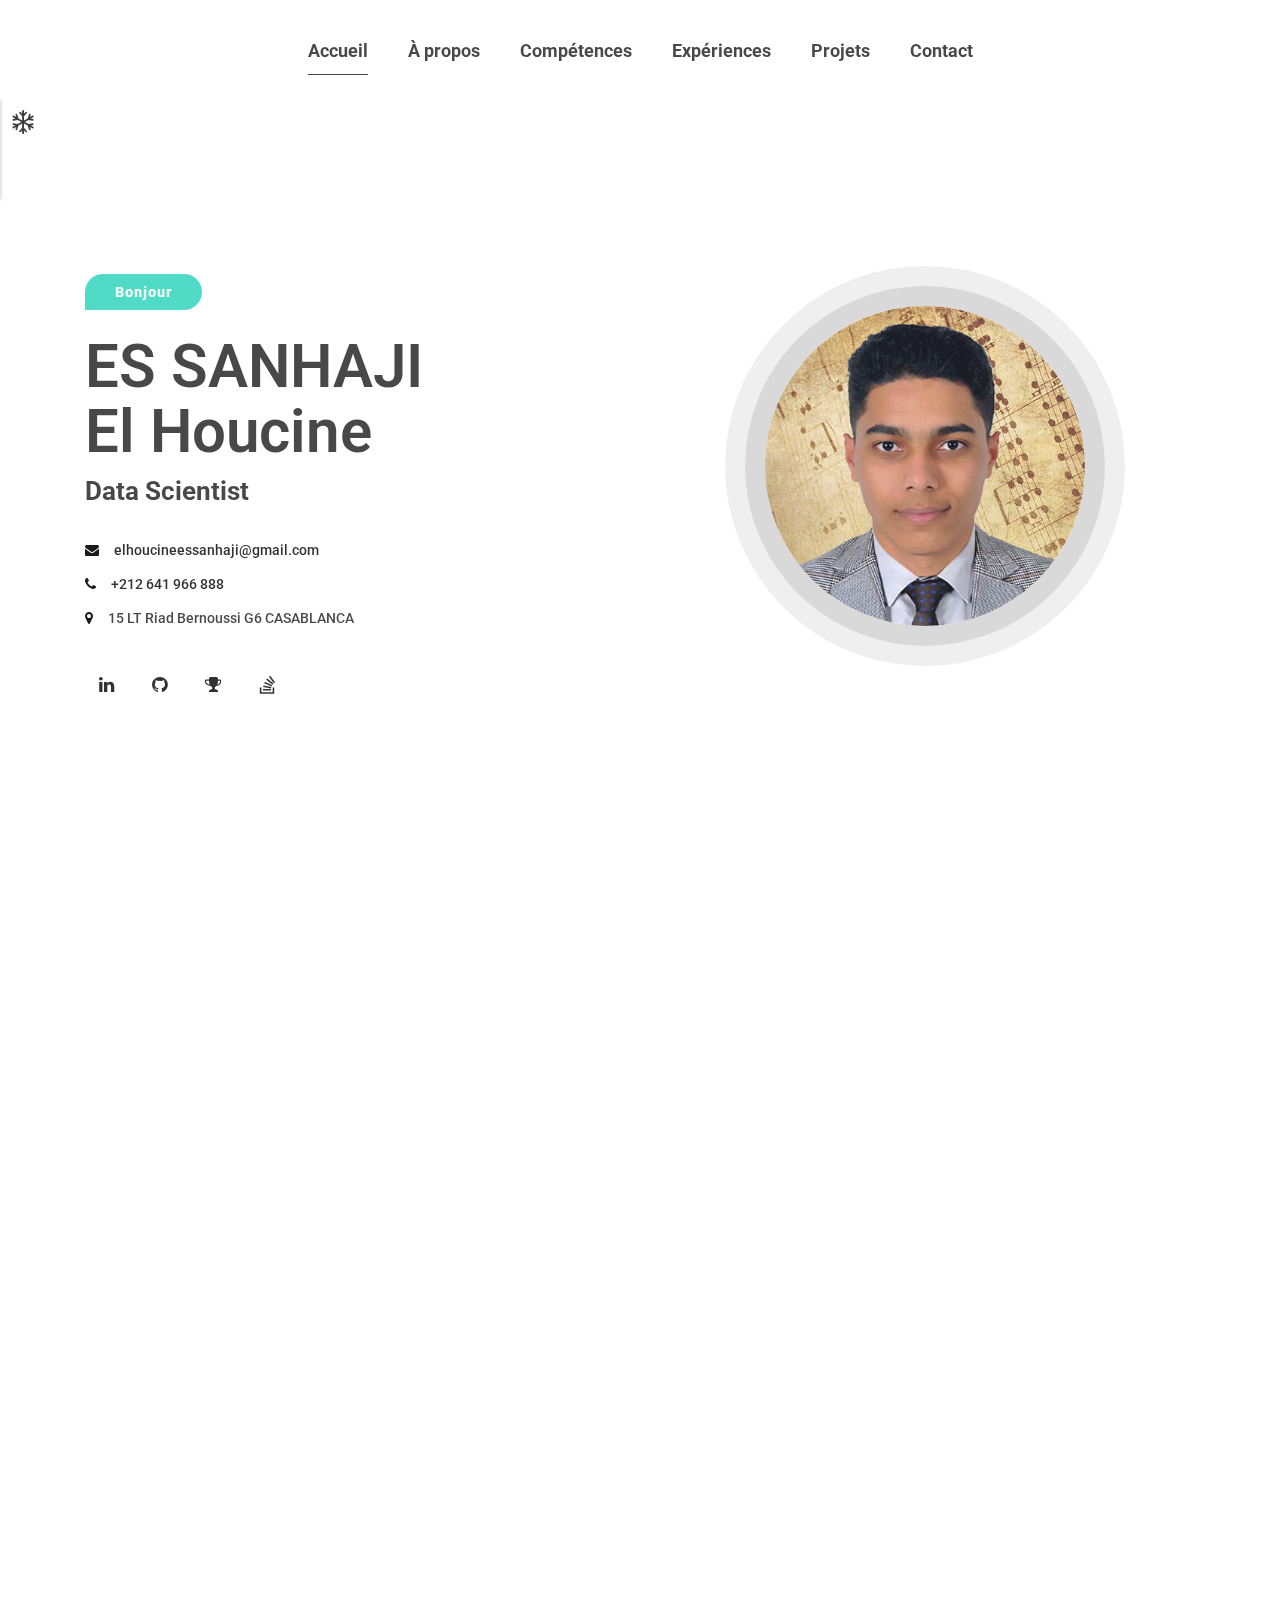
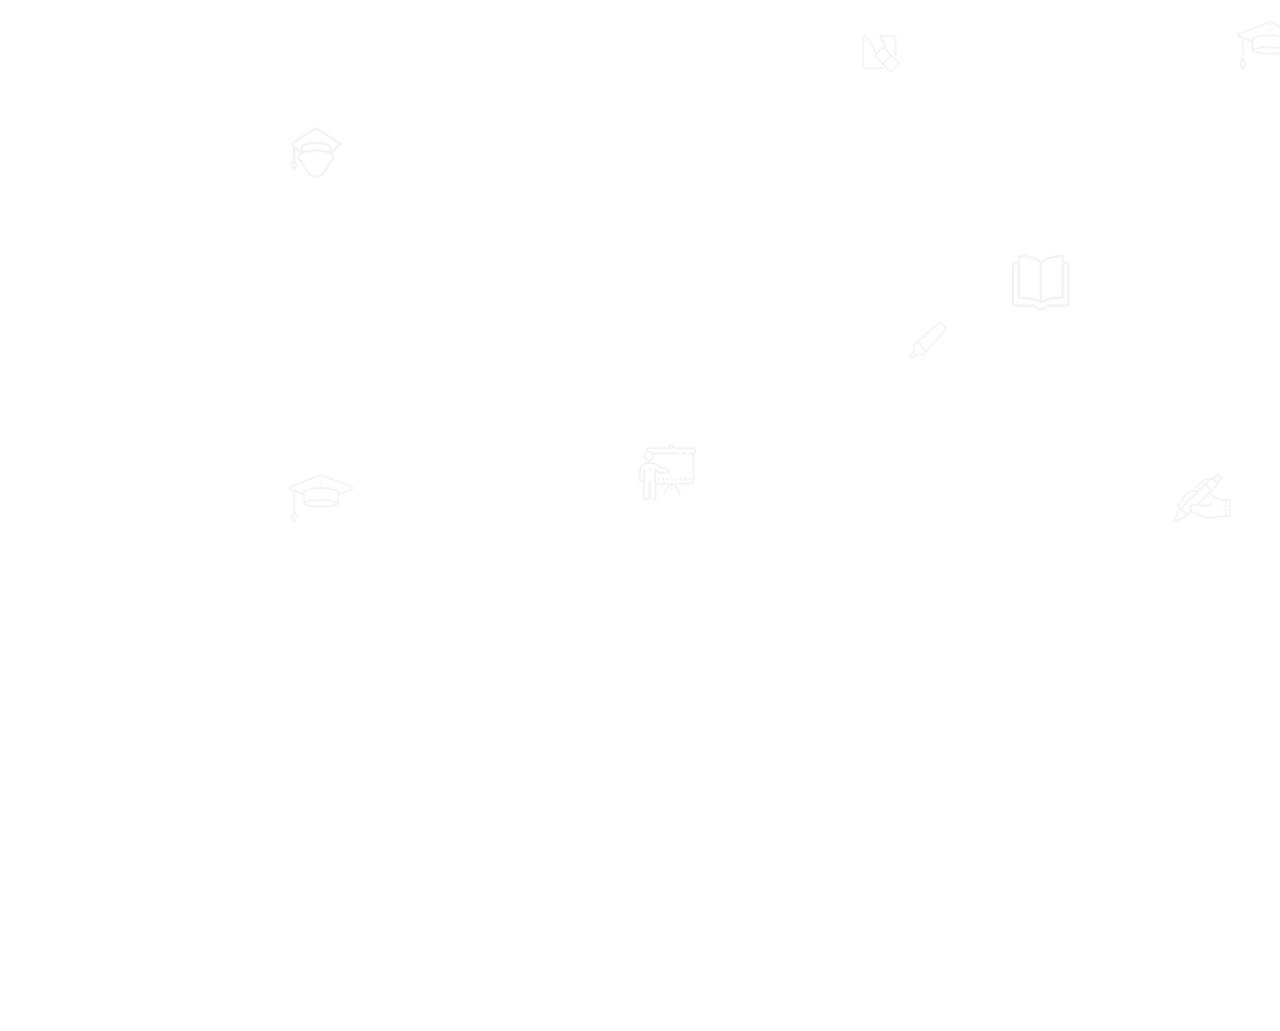
==== commit 15729d99: "game over" ====
--- a/index.html
+++ b/index.html
@@ -1,449 +1,673 @@
-﻿<!DOCTYPE html>
-<html>
-
+<!doctype html>
+<html lang="en">
 <head>
-
-    <meta charset="UTF-8">
-    <meta http-equiv="X-UA-Compatible" content="IE=edge">
-    <meta name="generator" content="TRUST & FAST TRANS SARL">
-    <meta name="viewport" content="width=device-width, initial-scale=1, minimum-scale=1">
-    <link rel="shortcut icon" href="assets\images\logo.png" type="image/x-icon">
-    <meta name="description" content="TRUST & FAST TRANS SARL">
-
-    <title>TRUST & FAST</title>
-    <link rel="stylesheet" href="assets\web\assets\mobirise-icons2\mobirise2.css">
-    <link rel="stylesheet" href="assets\tether\tether.min.css">
-    <link rel="stylesheet" href="assets\bootstrap\css\bootstrap.min.css">
-    <link rel="stylesheet" href="assets\bootstrap\css\bootstrap-grid.min.css">
-    <link rel="stylesheet" href="assets\bootstrap\css\bootstrap-reboot.min.css">
-    <link rel="stylesheet" href="assets\dropdown\css\style.css">
-    <link rel="stylesheet" href="assets\formstyler\jquery.formstyler.css">
-    <link rel="stylesheet" href="assets\formstyler\jquery.formstyler.theme.css">
-    <link rel="stylesheet" href="assets\theme\css\style.css">
-    <link rel="stylesheet" href="assets\mobirise\css\mbr-additional.css" type="text/css">
-
-</head>
-
-<body>
+        <title>Es sanhaji - CV</title>
+        <!-- Required meta tags -->
+        <meta charset="utf-8">
+        <meta http-equiv="X-UA-Compatible" content="IE=edge">
+        <meta name="description" content="Es sanhaji - CV"/>
+        <meta name="keywords" content="Es sanhaji, el houcine, essanhaji, sanhoj, creative, cv, designer,  online cv, online resume, powerful portfolio, professional, professional resume, responsive, resume, vcard " />
+        <meta name="developer" content="Sanhoj">
+        <meta name="viewport" content="width=device-width, initial-scale=1, shrink-to-fit=no">
+        <!-- Google Font-->
+        <link href="http://fonts.googleapis.com/css?family=Roboto" rel="stylesheet">
+        <!-- Font Awesome -->
+        <link rel="stylesheet" href="assets/icons/font-awesome-4.7.0/css/font-awesome.min.css">
+        <!-- Bootstrap CSS -->
+        <link rel="stylesheet" href="assets/plugins/css/bootstrap.min.css">
+        <!-- Animate CSS-->
+        <link rel="stylesheet" href="assets/plugins/css/animate.css">
+        <!-- Owl Carousel CSS-->
+        <link rel="stylesheet" href="assets/plugins/css/owl.css">
+        <!-- Fancybox-->
+        <link rel="stylesheet" href="assets/plugins/css/jquery.fancybox.min.css">
+        <!-- Custom CSS-->
+        <link rel="stylesheet" href="assets/css/styles.css">
+        <link rel="stylesheet" href="assets/css/responsive.css">
+        
+        <!-- Colors -->
+        <link rel="alternate stylesheet" href="assets/css/colors/blue.css" title="blue">
+        <link rel="stylesheet" href="assets/css/colors/defauld.css" title="defauld">
+        <link rel="alternate stylesheet" href="assets/css/colors/green.css" title="green">
+        <link rel="alternate stylesheet" href="assets/css/colors/blue-munsell.css" title="blue-munsell">
+        <link rel="alternate stylesheet" href="assets/css/colors/orange.css" title="orange">
+        <link rel="alternate stylesheet" href="assets/css/colors/purple.css" title="purple">
+        <link rel="alternate stylesheet" href="assets/css/colors/slate.css" title="slate">
+        <link rel="alternate stylesheet" href="assets/css/colors/yellow.css" title="yellow">
+
+    </head>
+    <body class="white-vertion black-bg">
+        <!-- Start Loader -->
+        <div class="section-loader">
+            <div class="loader">
+                <div></div>
+                <div></div> 
+            </div>
+        </div>
+        <!-- End Loader -->
+        
+        <!--
+        ===================
+           NAVIGATION
+        ===================
+        -->
+        <header class="black-bg mh-header mh-fixed-nav nav-scroll mh-xs-mobile-nav wow fadeInUp" id="mh-header">
+            <div class="overlay"></div>
+            <div class="container">
+                <div class="row">
+                    <nav class="navbar navbar-expand-lg mh-nav nav-btn">
+                        <button class="navbar-toggler" type="button" data-toggle="collapse" data-target="#navbarSupportedContent" aria-controls="navbarSupportedContent" aria-expanded="false" aria-label="Toggle navigation">
+                            <span class="navbar-toggler-icon icon"></span>
+                        </button>
+                    
+                        <div class="collapse navbar-collapse" id="navbarSupportedContent">
+                            <ul class="navbar-nav mr-auto ml-auto">
+                                <li class="nav-item active">
+                                    <a class="nav-link" href="#mh-home">Accueil</a>
+                                </li>
+                                <li class="nav-item">
+                                    <a class="nav-link" href="#mh-about">À propos</a>
+                                </li>
+                                <li class="nav-item">
+                                   <a class="nav-link" href="#mh-skills">Compétences</a>
+                                </li>                                
+                                <li class="nav-item">
+                                   <a class="nav-link" href="#mh-experience">Expériences</a>
+                                </li>                                
+                                <li class="nav-item">
+                                    <a class="nav-link" href="#mh-Projects">Projets</a>
+                                </li>
+                                <li class="nav-item">
+                                   <a class="nav-link" href="#mh-contact">Contact</a>
+                                </li>
+                            </ul>
+                        </div>
+                    </nav>
+                </div>
+            </div>
+        </header>
+        
+        <!--
+        ===================
+            HOME 
+        ===================
+        -->
+        <section class="mh-home" id="mh-home">
+            <div class="home-ovimg">
+                <div class="container">
+                    <div class="row xs-column-reverse section-separator vertical-middle-content home-padding">
+                        <div class="col-sm-6">
+                            <div class="mh-header-info">
+                                <div class="mh-promo wow fadeInUp" data-wow-duration="0.8s" data-wow-delay="0.1s">
+                                    <span>Bonjour</span>
+                                </div>
+                                
+                                <h2 class="wow fadeInUp" data-wow-duration="0.8s" data-wow-delay="0.2s">ES SANHAJI<br>El Houcine</h2>
+                                <h4 class="wow fadeInUp" data-wow-duration="0.8s" data-wow-delay="0.3s">Data Scientist</h4>
+                                
+                                <ul>
+                                    <li class="wow fadeInUp" data-wow-duration="0.8s" data-wow-delay="0.4s"><i class="fa fa-envelope"></i><a href="mailto:elhoucineessanhaji@gmail.com">elhoucineessanhaji@gmail.com</a></li>
+                                    <li class="wow fadeInUp" data-wow-duration="0.8s" data-wow-delay="0.5s"><i class="fa fa-phone"></i><a href="callto:(+212)-641-966-888">+212 641 966 888</a></li>
+                                    <li class="wow fadeInUp" data-wow-duration="0.8s" data-wow-delay="0.6s"><i class="fa fa-map-marker"></i><address>15 LT Riad Bernoussi G6 CASABLANCA</address></li>
+                                </ul>
+                                
+                                <ul class="social-icon wow fadeInUp" data-wow-duration="0.8s" data-wow-delay="0.7s">
+                                    <li><a href="https://www.linkedin.com/in/el-houcine-es-sanhaji-6437b4144/"><i class="fa fa-linkedin"></i></a></li>
+                                    <li><a href="https://github.com/essanhaji/"><i class="fa fa-github"></i></a></li>
+                                    <li><a href="https://www.youracclaim.com/users/essanhaji/badges"><i class="fa fa-trophy"></i></a></li>
+                                    <li><a href="https://stackoverflow.com/users/8404293/el-houcine-es-sanhaji?tab=profile"><i class="fa fa-stack-overflow"></i></a></li>
+                                </ul>
+                            </div>
+                        </div>
+                        <div class="col-sm-6">
+                            <div class="hero-img wow fadeInUp" data-wow-duration="0.8s" data-wow-delay="0.6s">
+                                <div class="img-border">
+                                    <img src="assets/images/hero1.png" alt="ES SANHAJI El Houcine photos" class="img-fluid">
+                                </div>
+                            </div>
+                        </div>
+                    </div>
+                </div>
+            </div>
+        </section>   
+        
+        <!--
+        ==================
+            ABOUT
+        =================
+        -->
+        <section class="mh-about" id="mh-about">
+            <div class="container">
+                <div class="row section-separator">
+                    <div class="col-sm-12 col-md-6">
+                        <div class="mh-about-img shadow-2 wow fadeInUp" data-wow-duration="0.8s" data-wow-delay="0.4s">
+                            <img src="assets/images/ab-img.png" alt="just an image" class="img-fluid">
+                        </div>
+                    </div>
+                    <div class="col-sm-12 col-md-6">
+                        <div class="mh-about-inner">
+                            <h2 class="wow fadeInUp" data-wow-duration="0.8s" data-wow-delay="0.1s">À propos de moi</h2>
+                            <p class="wow fadeInUp text-justify" data-wow-duration="0.8s" data-wow-delay="0.2s">
+                                Etudiant en Master en data science, je suis un Data Scientist qui aime travailler avec des ensembles de Big Data (Big Data), traiter, étudier et analyser leur. Je m'intéresse donc à tout ce qui touche au domaine de la Data Science et plus spécifiquement Data Mining, Apprentissage automatique, exploration de texte, traitement du langage naturel, Analyse des réseaux sociaux.
+                            </p>
+                            <div class="mh-about-tag wow fadeInUp" data-wow-duration="0.8s" data-wow-delay="0.3s">
+                                <ul>
+                                    <li><span>Power BI</span></li>
+                                    <li><span>Talend</span></li>
+                                    <li><span>Pentaho</span></li>
+                                    <li><span>Python</span></li>
+                                    <li><span>MongoDB</span></li>
+                                    <li><span>MySQL</span></li>
+                                    <li><span>PHP</span></li>
+                                    <li><span>Laravel</span></li>
+                                    <li><span>JS</span></li>
+                                    <li><span>ReactJS</span></li>
+                                    <li><span>VueJS</span></li>
+
+                                </ul>
+                            </div>
+                            <a href="https://www.dropbox.com/s/tuv27r6zypgya1m/CV_ESSANHAJI_ELHOUCINE%20MS.pdf?dl=0" class="btn btn-fill wow fadeInUp" data-wow-duration="0.8s" data-wow-delay="0.4s">Downlaod CV <i class="fa fa-download"></i></a>
+                        </div>
+                    </div>
+                </div>
+            </div>
+        </section>
+        
+        <!--
+        ===================
+           SERVICE
+        ===================
+        -->
+        <section class="mh-service">
+            <div class="container">
+                <div class="row section-separator">
+                    <div class="col-sm-12 text-center section-title wow fadeInUp" data-wow-duration="0.8s" data-wow-delay="0.2s">
+                        <h2>Ce que je fais</h2>
+                    </div>
+                    <div class="col-sm-4">
+                        <div class="mh-service-item shadow-1 dark-bg wow fadeInUp" data-wow-duration="0.8s" data-wow-delay="0.3s">
+                            <i class="fa fa-bullseye purple-color"></i>
+                            <h3>Business Intelligence</h3>
+                            <p class="text-justify">
+                                Lorem ipsum dolor sit amet, consectetuer adipiscing elit,
+                                sed diam nonummy nibh euismod tincidunt ut laoreet dolore
+                                magna aliquam erat volutpat.
+                            </p>
+                        </div>
+                    </div>
+                    <div class="col-sm-4">
+                        <div class="mh-service-item shadow-1 dark-bg wow fadeInUp" data-wow-duration="0.8s" data-wow-delay="0.5s">
+                            <i class="fa fa-code iron-color"></i>
+                            <h3>Development Web</h3>
+                            <p class="text-justify">
+                                Lorem ipsum dolor sit amet, consectetuer adipiscing elit,
+                                sed diam nonummy nibh euismod tincidunt ut laoreet dolore
+                                magna aliquam erat volutpat.
+                            </p>
+                        </div>
+                    </div>
+                    <div class="col-sm-4">
+                        <div class="mh-service-item shadow-1 dark-bg wow fadeInUp" data-wow-duration="0.8s" data-wow-delay="0.7s">
+                            <i class="fa fa-object-ungroup sky-color"></i>
+                            <h3>Sience Data</h3>
+                            <p class="text-justify">
+                                Lorem ipsum dolor sit amet, consectetuer adipiscing elit,
+                                sed diam nonummy nibh euismod tincidunt ut laoreet dolore
+                                magna aliquam erat volutpat.
+                            </p>
+                        </div>
+                    </div>
+                </div>
+            </div>
+        </section>       
+        
+        <!--
+        ===================
+           SKILLS
+        ===================
+        -->
+        <section class="mh-skills" id="mh-skills">
+            <div class="container">
+                <div class="row section-separator">
+                    <div class="section-title text-center col-sm-12">
+                        <!--<h2>Skills</h2>-->
+                    </div>
+                    <div class="col-sm-12 col-md-6">
+                        <div class="mh-skills-inner">
+                            <div class="mh-professional-skill wow fadeInUp" data-wow-duration="0.8s" data-wow-delay="0.3s">
+                                <h3>Compétences<br>Techniques</h3>
+                                <div class="each-skills">
+
+                                    <div class="candidatos">
+                                        <div class="parcial">
+                                            <div class="info">
+                                                <div class="nome">Python</div>
+                                                <div class="percentagem-num">86%</div>
+                                            </div>
+                                            <div class="progressBar">
+                                                <div class="percentagem" style="width: 86%;"></div>
+                                            </div>
+                                        </div>
+                                    </div>
+
+                                    <div class="candidatos">
+                                        <div class="parcial">
+                                            <div class="info">
+                                                <div class="nome">Django</div>
+                                                <div class="percentagem-num">68%</div>
+                                            </div>
+                                            <div class="progressBar">
+                                                <div class="percentagem" style="width: 68%;"></div>
+                                            </div>
+                                        </div>
+                                    </div>
+
+                                    <div class="candidatos">
+                                        <div class="parcial">
+                                            <div class="info">
+                                                <div class="nome">VueJS</div>
+                                                <div class="percentagem-num">70%</div>
+                                            </div>
+                                            <div class="progressBar">
+                                                <div class="percentagem" style="width: 70%;"></div>
+                                            </div>
+                                        </div>
+                                    </div>
+
+                                    <div class="candidatos">
+                                        <div class="parcial">
+                                            <div class="info">
+                                                <div class="nome">ReactJS</div>
+                                                <div class="percentagem-num">63%</div>
+                                            </div>
+                                            <div class="progressBar">
+                                                <div class="percentagem" style="width: 63%;"></div>
+                                            </div>
+                                        </div>
+                                    </div>
+
+                                    <div class="candidatos">
+                                        <div class="parcial">
+                                            <div class="info">
+                                                <div class="nome">Laravel</div>
+                                                <div class="percentagem-num">78%</div>
+                                            </div>
+                                            <div class="progressBar">
+                                                <div class="percentagem" style="width: 78%;"></div>
+                                            </div>
+                                        </div>
+                                    </div>
+
+                                </div>
+                            </div>
+                        </div>
+                    </div>
+                    <div class="col-sm-12 col-md-6">
+                        <div class="mh-professional-skills wow fadeInUp" data-wow-duration="0.8s" data-wow-delay="0.5s">
+                            <h3>Compétences<br>Professionnelles</h3>
+                            <ul class="mh-professional-progress" >
+                                <li>
+                                    <div class="mh-progress mh-progress-circle" data-progress="78"></div>
+                                    <div class="pr-skill-name">Communication</div>
+                                </li>
+                                <li>
+                                    <div class="mh-progress mh-progress-circle" data-progress="80"></div> 
+                                    <div class="pr-skill-name">Travail d'équipe</div>
+                                </li>
+                                <li>
+                                    <div class="mh-progress mh-progress-circle" data-progress="72"></div>
+                                    <div class="pr-skill-name">Gestion de projet</div>
+                                </li> 
+                                <li>
+                                    <div class="mh-progress mh-progress-circle" data-progress="64"></div>
+                                    <div class="pr-skill-name">Créativité</div>
+                                </li>
+                            </ul>
+                        </div>
+                    </div>
+                </div>
+            </div>
+        </section>
+        
+        <!--
+        ===================
+           EXPERIENCES
+        ===================
+        -->
+        <section class="mh-experince" id="mh-experience">
+            <div class="bolor-overlay">
+                <div class="container">
+                    <div class="row section-separator">
+                        <div class="col-sm-12 col-md-6">
+                            <div class="mh-education">
+                                 <h3 class="wow fadeInUp" data-wow-duration="0.8s" data-wow-delay="0.2s">Éducation</h3>
+                                <div class="mh-education-deatils">
+                                    <!-- Education Institutes-->
+                                    <div class="mh-education-item dark-bg wow fadeInUp" data-wow-duration="0.8s" data-wow-delay="0.3s">
+                                        <h4>
+                                            Master Spécialisé<br> <a href="http://eaio.fssm.uca.ma/pages/Master.php">Université Cadi Ayyad</a>
+                                        </h4>
+                                        <div class="mh-eduyear">2019-2021</div>
+                                        <p>
+                                            Master Spécialisé en Science des Données à Faculté des Sciences Semlalia Marrakech.
+                                        </p>
+                                    </div>
+                                    <!-- Education Institutes-->
+                                    <div class="mh-education-item dark-bg wow fadeInUp" data-wow-duration="0.8s" data-wow-delay="0.4s">
+                                        <h4>Licence Professionnelle<br> 
+                                            <a href="http://www.este.ucam.ac.ma/fi_lp.php">Université Cadi Ayyad</a>
+                                        </h4>
+                                        <div class="mh-eduyear">2018-2019</div>
+                                        <p>
+                                            Licence Professionnelle en Ingénierie des Systemes Informatiques et Logiciels.
+                                        </p>
+                                    </div>                                
+                                    <!-- Education Institutes-->
+                                    <div class="mh-education-item dark-bg wow fadeInUp" data-wow-duration="0.8s" data-wow-delay="0.5s">
+                                        <h4>Diplome Universitaire de Technologie<br>
+                                            <a href="http://www.este.ucam.ac.ma/fi_dut.php">Université Cadi Ayyad</a>
+                                        </h4>
+                                        <div class="mh-eduyear">2016-2018</div>
+                                        <p>
+                                            Diplôme Universitaire de Technologie Domaine d’études Génie Informatique à École supérieure de technologie d'Essaouira.
+                                        </p>
+                                    </div>
+                                    <!-- Education Institutes-->
+                                    <div class="mh-education-item dark-bg wow fadeInUp" data-wow-duration="0.8s" data-wow-delay="0.6s">
+                                        <h4>Baccalauréat<br>
+                                            <a href="#">Lycée Abdallah Chefchaouni</a>
+                                        </h4>
+                                        <div class="mh-eduyear">2015-2016</div>
+                                        <p>
+                                            Baccalauréat en Science Physique à lycée Abdellah Chefchaouni À Ouled Teima.
+                                        </p>
+                                    </div>
+                                </div>
+                            </div>
+                        </div>
+
+                        <div class="col-sm-12 col-md-6">
+                            <div class="mh-work">
+                                 <h3>Expérience</h3>
+                                <div class="mh-experience-deatils">                          
+                                    <!-- Education Institutes-->
+                                    <div class="mh-work-item dark-bg wow fadeInUp" data-wow-duration="0.8s" data-wow-delay="0.2s">
+                                        <h4>
+                                            Dévelopeur Fullstack PHP Laravel<br> <a href="https://www.linkedin.com/company/kbm-consulting/">KBM Consulting</a>
+                                        </h4>
+                                        <ul class="work-responsibility">
+                                            <li><i class="fa fa-circle"></i>
+                                                <a href="https://github.com/essanhaji/e-learning">
+                                                    <strong>Sujet</strong>  : Développement d’une plateforme web de e-learning.
+                                                </a>
+                                            </li>
+                                            <li><i class="fa fa-circle"></i><strong>Technologies</strong> : PHP, Laravel, HTML5, CSS3, BOOTSTRAP, JavaScript, JQuery, VueJS, ChartJS, AXIOS et MySQL.</li>
+                                        </ul>
+                                        <div class="mh-eduyear">avril 2019 – mai 2019</div>
+                                    </div>
+                                    <!-- Education Institutes-->
+                                    <div class="mh-work-item dark-bg wow fadeInUp" data-wow-duration="0.8s" data-wow-delay="0.3s">
+                                        <h4>
+                                            Dévelopeur Fullstack PHP Laravel<br> <a href="http://www.empsi-consulting.com/">EMPSI Consulting</a>
+                                        </h4>
+                                        <ul class="work-responsibility">
+                                            <li><i class="fa fa-circle"></i>
+                                                <a href="https://github.com/essanhaji/e-recrutement">
+                                                    <strong>Sujet</strong>  : Développement d’une application web de é-recrutement. 
+                                                </a>
+                                            </li>
+                                            <li><i class="fa fa-circle"></i><strong>Technologies</strong> : PHP, Laravel, HTML5, CSS3, BOOTSTRAP, JavaScript, JQuery, VueJS, AXIOS et MySQL.</li>
+                                        </ul>
+                                        <div class="mh-eduyear">avril 2018 – mai 2018</div>
+                                    </div>
+                                    <!-- Education Institutes-->
+                                    <div class="mh-work-item dark-bg wow fadeInUp" data-wow-duration="0.8s" data-wow-delay="0.4s">
+                                        <h4>
+                                            Stagiaire Apprentissage<br> <a href="https://www.linkedin.com/company/kbm-consulting/">KBM Consulting</a>
+                                        </h4>
+                                        <ul class="work-responsibility">
+                                            <li><i class="fa fa-circle"></i>
+                                                <a href="https://github.com/essanhaji/Application_de_Gestion_des_Produits">
+                                                    <strong>Sujet</strong> : Développement d’une application desktop pour la gestion des produits.
+                                                </a>
+                                            </li>
+                                            <li><i class="fa fa-circle"></i><strong>Technologies</strong> : C# et Microsoft Access.</li>
+                                        </ul>
+                                        <div class="mh-eduyear">juil 2017 – août 2017</div>
+                                    </div>
+                                </div>
+                            </div>
+                        </div>
+                    </div>
+                </div>
+            </div>
+        </section>
+
+        <!--
+        ===================
+           BLOG
+        ===================
+        -->
+        <section class="mh-blog" id="mh-Projects">
+            <div class="container">
+                <div class="row section-separator">
+                    <div class="col-sm-12 section-title wow fadeInUp" data-wow-duration="0.8s" data-wow-delay="0.2s">
+                        <h3>Mes projets</h3>
+                    </div>
+                    <div class="col-sm-12 col-md-4">
+                         <div class="mh-blog-item dark-bg wow fadeInUp" data-wow-duration="0.8s" data-wow-delay="0.3s">
+                            <img src="assets/images/1.png" alt="BI project" class="img-fluid">
+                            <div class="blog-inner">
+                                <h2><a href="https://github.com/essanhaji/Warehouse-Reporting-Disability-India">BI project</a></h2>
+                                <div class="mh-blog-post-info">
+                                    <ul>
+                                        <li><strong>Publié le</strong><a href="#mh-Projects">14.01.10</a></li>
+                                    </ul>
+                                </div>
+                                <p class="text-justify">
+                                    Ce projet consiste à nettoyer et analyser la base de données des handicaps d'Inde pour les deux années 2011 et 2001 pour fair un tableau de bord qui explique l'évolution par a pour à plusieurs axes (temps, age, location, ...).
+                                </p>
+                                <a href="https://github.com/essanhaji/Warehouse-Reporting-Disability-India">Voir en Github</a>
+                            </div>
+                        </div>
+                    </div>
+                    <div class="col-sm-12 col-md-4">
+                        <div class="mh-blog-item dark-bg wow fadeInUp" data-wow-duration="0.8s" data-wow-delay="0.5s">
+                            <img src="assets/images/2.png" alt="E-recrutement website" class="img-fluid">
+                            <div class="blog-inner">
+                                <h2><a href="https://github.com/essanhaji/e-recrutement/blob/master/readme.md">E-recrutement website</a></h2>
+                                <div class="mh-blog-post-info">
+                                    <ul>
+                                        <li><strong>Publié le</strong><a href="#mh-Projects">04.06.18</a></li>
+                                    </ul>
+                                </div>
+                                <p class="text-justify">
+                                    Ce projet consiste à realise une plateforme web de recrutement qui permet aux recruteurs de publier leurs annonces, et aussi permet aux candidats de créer leur Cv et postuler aux offres annoncer par les recruteurs.
+                                </p>
+                                <a href="https://github.com/essanhaji/e-recrutement/blob/master/readme.md">Voir en Github</a>
+                            </div>
+                        </div>
+                    </div>
+                    <div class="col-sm-12 col-md-4">
+                        <div class="mh-blog-item dark-bg wow fadeInUp" data-wow-duration="0.8s" data-wow-delay="0.7s">
+                            <img src="assets/images/3.png" alt="E-learning website" class="img-fluid">
+                            <div class="blog-inner">
+                                <h2><a href="https://github.com/essanhaji/e-learning">E-learning website</a></h2>
+                                <div class="mh-blog-post-info">
+                                    <ul>
+                                        <li><strong>Publié le</strong><a href="#mh-Projects">04.06.19</a></li>
+                                    </ul>
+                                </div>
+                                <p>
+                                    Ce projet consiste à réaliser une plateforme web d'e-learning qui permet aux formateurs du publier et gérer leurs formations et aussi permet aux étudiants de suivre des formations et des tutoriaux en ligne.
+                                </p>
+                                <a href="https://github.com/essanhaji/e-learning">Voir en Github</a>
+                            </div>
+                        </div>
+                    </div>
+                </div>
+            </div>
+        </section>        
+        
+
+        <!--
+        ===================
+           FOOTER 1
+        ===================
+        -->
+        <footer class="mh-footer" id="mh-contact">
+            <div class="map-image image-bg">
+                <div class="container">
+                    <div class="row section-separator">
+                        <div class="col-sm-12 section-title wow fadeInUp" data-wow-duration="0.8s" data-wow-delay="0.2s">
+                            <h3>Contactez moi</h3>
+                        </div>
+                        <div class="col-sm-12 mh-footer-address">
+                            <div class="row">
+                                <div class="col-sm-12 col-md-4">
+                                    <div class="mh-address-footer-item dark-bg shadow-1 wow fadeInUp" data-wow-duration="0.8s" data-wow-delay="0.3s">
+                                        <div class="each-icon">
+                                            <i class="fa fa-location-arrow"></i>
+                                        </div>
+                                        <div class="each-info">
+                                            <h4>adresse</h4>
+                                            <address>
+                                                15 LT Riad Bernoussi G6 CASABLANCA
+                                            </address>
+                                        </div>
+                                    </div>
+                                </div>
+                                <div class="col-sm-12 col-md-4">
+                                    <div class="mh-address-footer-item dark-bg shadow-1 wow fadeInUp" data-wow-duration="0.8s" data-wow-delay="0.5s">
+                                        <div class="each-icon">
+                                            <i class="fa fa-envelope-o"></i>
+                                        </div>
+                                        <div class="each-info">
+                                            <h4>Email</h4>
+                                            <a href="mailto:elhoucineessanhaji@gmail.com">elhoucineessanhaji@gmail.com</a><br>
+                                        </div>
+                                    </div>
+                                </div>
+                                <div class="col-sm-12 col-md-4">
+                                    <div class="mh-address-footer-item dark-bg shadow-1 wow fadeInUp" data-wow-duration="0.8s" data-wow-delay="0.7s">
+                                        <div class="each-icon">
+                                            <i class="fa fa-phone"></i>
+                                        </div>
+                                        <div class="each-info">
+                                            <h4>Téléphone</h4>
+                                            <a href="callto:(+212)-641-966-888">+212 641 966 888</a><br>
+                                        </div>
+                                    </div>
+                                </div>
+                            </div>
+                        </div>
+                        <div class="col-sm-12 col-md-6 wow fadeInUp" data-wow-duration="0.8s" data-wow-delay="0.3s">
+                            <form id="contactForm" class="single-form quate-form wow fadeInUp" data-toggle="validator">
+                                <div id="msgSubmit" class="h3 text-center hidden"></div>
+                                <div class="row">
+                                    <div class="col-md-6 col-sm-12">
+                                        <input name="name" class="contact-name form-control" id="name" type="text" placeholder="Prénom" required>
+                                    </div>
+                                    <div class="col-md-6 col-sm-12">
+                                        <input name="name" class="contact-email form-control" id="L_name" type="text" placeholder="Nom" required>
+                                    </div>
+                                    <div class="col-sm-12">
+                                        <input name="name" class="contact-subject form-control" id="email" type="email" placeholder="Email" required>
+                                    </div>
+                                    <div class="col-sm-12">
+                                        <textarea class="contact-message" id="message" rows="6" placeholder="Message" required></textarea>
+                                    </div>
+                                    <!-- Subject Button -->
+                                    <div class="btn-form col-sm-12">
+                                        <button type="submit" class="btn btn-fill btn-block" id="form-submit">Envoyer</button>
+                                    </div>
+                                </div>
+                            </form>
+                        </div>
+                        <div class="col-sm-12 col-md-6 wow fadeInUp" data-wow-duration="0.8s" data-wow-delay="0.5s">
+                            <div class="mh-map">
+                                <div id="mh-map" class="shadow-1"></div>
+                            </div>
+                        </div>
+                    </div>
+                </div>
+            </div>
+        </footer>     
     
-    <section class="menu cid-rpORM0Jppl" once="menu" id="menu01-1d">
-        <nav class="navbar navbar-expand beta-menu navbar-dropdown align-items-center navbar-fixed-top navbar-toggleable-sm bg-color transparent">
-            <button class="navbar-toggler navbar-toggler-right" type="button" data-toggle="collapse" data-target="#navbarSupportedContent" aria-controls="navbarSupportedContent" aria-expanded="false" aria-label="Toggle navigation">
-                <div class="hamburger">
-                    <span></span>
-                    <span></span>
-                    <span></span>
-                    <span></span>
-                </div>
-            </button>
-            <div class="menu-logo">
-                <div class="navbar-brand">
-                    <span class="navbar-logo">
-                        <img src="assets\images\logo.png" alt="fast & trust logo" title="fast & trust logo" style="height: 2.5rem; width: auto;">
-                    </span>
-                    <span class="mbr-regular navbar-caption-wrap">
-                        <a class="navbar-caption text-black display-5">TRUST & FAST</a>
-                    </span>
-                </div>
-            </div>
-            <div class="collapse navbar-collapse" id="navbarSupportedContent">
-                <ul class="navbar-nav nav-dropdown" data-app-modern-menu="true">
-                    <li class="nav-item">
-                        <a class="nav-link link text-black display-4" href="#Accueil">Accueil</a>
-                    </li>
-                    <li class="nav-item dropdown">
-                        <a class="nav-link link text-black display-4" href="#NotreFlotte">Notre Flotte</a>
-                    </li>
-                    <li class="nav-item dropdown">
-                        <a class="nav-link link text-black display-4" href="#ÀProposDeNous">À Propos De Nous</a>
-                    </li>
-                    <li class="nav-item dropdown">
-                        <a class="nav-link link text-black display-4" href="#NotreÉquipe">Notre Équipe</a>
-                    </li>
-                    <li class="nav-item dropdown">
-                        <a class="nav-link link text-black display-4" href="#NosClient">Nos Client</a>
-                    </li>
-                    <li class="nav-item dropdown">
-                        <a class="nav-link link text-black display-4" href="#ContactezNous">Contactez-Nous</a>
-                    </li>
-                </ul>
-            </div>
-        </nav>
-    </section>
-
-    <section class="header1 cid-rpRmAXo0RI" id="Accueil">
-        <div class="back"></div>
-        <div class="container-fluid">
-            <div class="row">
-                <div class="col-lg-9 block bg-primary">
-                    <div class="content-wrapper align-left">
-                        <h4 class="mbr-section-subtitle mbr-regular mbr-black pb-2 mbr-fonts-style display-4 text-white">
-                            <strong>TRANSPORT de</strong> Marchandises
-                        </h4>
-                        <div class="content text-white">
-                            <h1 class="mbr-section-subtitle mbr-regular mbr-black pb-2 mbr-fonts-style display-5 text-white">TRUST & FAST TRANS &nbsp SARL</h1>
-                            <h2 class="mbr-section-title mbr-semibold mbr-black pb-4 mbr-fonts-style display-1 text-white">TRUST & FAST</h2>
-                            <p class="mbr-text mbr-white mbr-regular mbr-black mbr-fonts-style display-5 text-justify text-white">
-                                TRUST & FAST TRANS SARL, société marocaine basée sur Casablanca spécialisée dans le secteur de Transport de Marchandises.
-                            </p>
-                        </div>
-                    </div>
-                </div>
-            </div>
-        </div>
-    </section>
-
-    <section class="features5 cid-rpSfjvEG19" id="NotreFlotte">
-        <div class="container">
-            <h2 class="mbr-section-title mbr-semibold align-center pb-3 mbr-fonts-style display-2">Notre Flotte Actuelle</h2>
-            <div class="row justify-content-center">
-                <div class="card p-4 col-12 col-md-8 col-lg-4">
-                    <div class="card-wrapper card2">
-                        <div class="img-wrap">
-                            <img src="assets\images\mbr-1.jpg" alt="Semi-remorque image" title="Semi-remorque image">
-                        </div>
-                        <div class="card-box">
-                            <h4 class="card-title title2 pb-1 align-left mbr-white mbr-fonts-style display-4">
-                                <strong>TRANSPORT</strong>
-                            </h4>
-                            <p class="mbr-text align-left text2 mbr-regular mbr-white mbr-fonts-style display-5">
-                                Semi-remorque
-                            </p>
-                        </div>
-                    </div>
-                </div>
-                <div class="card p-4 col-12 col-md-8 col-lg-4">
-                    <div class="card-wrapper card2">
-                        <div class="img-wrap">
-                            <img src="assets\images\mbr-1.jpg" alt="Camions 3,5T image" title="Camions 3,5T image">
-                        </div>
-                        <div class="card-box">
-                            <h4 class="card-title title2 pb-1 align-left mbr-white mbr-fonts-style display-4">
-                                <strong>TRANSPORT</strong>
-                            </h4>
-                            <p class="mbr-text align-left text2 mbr-regular mbr-white mbr-fonts-style display-5">
-                                Camions 3,5T
-                            </p>
-                        </div>
-                    </div>
-                </div>
-                <div class="card p-4 col-md-8 col-lg-4">
-                    <div class="card-wrapper card3">
-                        <div class="img-wrap">
-                            <img src="assets\images\mbr-1.jpg" alt="Trafics (2 panneaux) image" title="Trafics (2 panneaux) image">
-                        </div>
-                        <div class="card-box">
-                            <h4 class="card-title title3 pb-1 align-left mbr-white mbr-fonts-style display-4">
-                                <strong>TRANSPORT</strong>
-                            </h4>
-                            <p class="mbr-text align-left text3 mbr-regular mbr-white mbr-fonts-style display-5">
-                                Trafics (2 panneaux)
-                            </p>
-                        </div>
-                    </div>
-                </div>
-            </div>
-            <div class="row justify-content-center">
-                <div class="card p-4 col-12 col-md-8 col-lg-4">
-                    <div class="card-wrapper card2">
-                        <div class="img-wrap">
-                            <img src="assets\images\mbr-1.jpg" alt="Camions 14T avec ridelle et fourgon image" title="Camions 14T avec ridelle et fourgon image">
-                        </div>
-                        <div class="card-box">
-                            <h4 class="card-title title2 pb-1 align-left mbr-white mbr-fonts-style display-4">
-                                <strong>TRANSPORT</strong>
-                            </h4>
-                            <p class="mbr-text align-left text2 mbr-regular mbr-white mbr-fonts-style display-5">
-                                Camions 14T avec ridelle et fourgon
-                            </p>
-                        </div>
-                    </div>
-                </div>
-                <div class="card p-4 col-12 col-md-8 col-lg-4">
-                    <div class="card-wrapper card2">
-                        <div class="img-wrap">
-                            <img src="assets\images\mbr-1.jpg" alt="Camion plateau avec grue élévateur image" title="Camion plateau avec grue élévateur image">
-                        </div>
-                        <div class="card-box">
-                            <h4 class="card-title title2 pb-1 align-left mbr-white mbr-fonts-style display-4">
-                                <strong>TRANSPORT</strong>
-                            </h4>
-                            <p class="mbr-text align-left text2 mbr-regular mbr-white mbr-fonts-style display-5">
-                                Camion plateau avec grue élévateur
-                            </p>
-                        </div>
-                    </div>
-                </div>
-                <div class="card p-4 col-md-8 col-lg-4">
-                    <div class="card-wrapper card3">
-                        <div class="img-wrap">
-                            <img src="assets\images\mbr-1.jpg" alt="Camions dépannage avec grue image" title="Camions dépannage avec grue image">
-                        </div>
-                        <div class="card-box">
-                            <h4 class="card-title title3 pb-1 align-left mbr-white mbr-fonts-style display-4">
-                                <strong>TRANSPORT</strong>
-                            </h4>
-                            <p class="mbr-text align-left text3 mbr-regular mbr-white mbr-fonts-style display-5">
-                                Camions dépannage avec grue
-                            </p>
-                        </div>
-                    </div>
-                </div>
-            </div>
-        </div>
-    </section>
-
-    <section class="header1 cid-rpSfl755ta" id="ÀProposDeNous">
-        <div class="container">
-            <div class="row">
-                <div class="col-lg-12 img-col">
-                    <img src="assets\images\033.jpg" alt="true image" title="true image">
-                </div>
-            </div>
-            <div class="">
-                <div class="row">
-                    <div class="col-lg-4 title-col align-left">
-                        <div class="title-wrap">
-                            <h2 class="mbr-section-title mbr-semibold mbr-black mbr-fonts-style display-2">À Propos De Nous</h2>
-                        </div>
-                    </div>
+    <!--
+    ==============
+    * JS Files *
+    ==============
+    -->
     
-                    <div class="col-lg-8 text-justify align-right">
-                        <p class="mbr-text mbr-black mbr-regular mbr-light mbr-fonts-style display-7 p-4 pb-5">
-                            TRUST & FAST TRANS SARL au, société marocaine basée sur Casablanca spécialisée dans le secteur de transport de Marchandises.
-                            <br>
-                            Créée en 2019, TRUST AND FAST est présente aujourd’hui dans plusieurs secteurs d’activités : <br> La grande distribution, l’agro-alimentaire, le matériel électricité (groupe électrogène) et agriculture, cette présence s’est traduite par une grande expérience dans la gestion de divers flux.
-                            <br>
-                            Grace au savoir-faire de nos équipes dynamiques, compétentes et motivés, TRUST & FAST TRANS SARL au s’est imposée depuis ses débuts sur le transport national de marchandises.
-                            <br>
-                            En effet, pour nous et pour beaucoup des nouveaux entrepreneurs qui souhaitent commencer leur activité, cette phase est la plus difficile surtout du côté financier. Cette activité demande un investissement en matériels du transport, ce qui est difficile si vous ne disposez pas de moyens de financement. Alors, Nous avons réussi de dépasser ce problème en faisant recours à la location du matériel.
-                            <br>
-                        </p>
-                    </div>
-
-                </div>
-
-            </div>
-        </div>
-    </section>
-
-    <section class="header1 cid-rpSfqF8N8V" id="NotreÉquipe">
-        <div class="container-fluid">
-            <div class="row">
-                <div class="col-lg-6 text-col align-left">
-                    <h3 class="mbr-section-subtitle mbr-regular pb-2 mbr-fonts-style display-7">
-                        <strong>Professional &nbsp;</strong>/ Team</h3>
-                    <h2 class="mbr-section-title mbr-semibold pb-4 mbr-fonts-style display-2">
-                        <div>
-                            <span style="font-size: 2.6rem;">Notre Équipe</span>
-                            <br>
-                        </div>
-                    </h2>
-                    <p class="mbr-text mbr-black mbr-regular mbr-light mbr-fonts-style display-7 text-justify">
-                        Nos équipes mettent leurs expertises au service de la clientèle pour trouver les meilleures solutions pour assurer leur transport de marchandises au quotidien que ce soit sur Casablanca ou sur le territoire national.
-                        <br>
-                        En ce qui concerne l’organisation de notre équipe, on est au nombre de 6 personnes :
-                        <br>
-                        <strong>ESSANHAJI Mohammed</strong> assure les fonctions de gérant, Il gère essentiellement les fonctions commerciales ainsi que la gestion administrative.
-                        <br>
-                        <strong>MAKHLOUF Latifa</strong> co-gérant et responsable d’exploitation.
-                    </p>
-                </div>
-                
-                <div class="col-lg-6 img-col">
-                    <img src="assets\images\04.jpg" alt="fast and trust team" title="fast and trust team">
-                </div>
-            </div>
-        </div>
-    </section>
-
-    <section class="header1 cid-rpSfqvjGS3" id="content003-2s">
-        <div class="container-fluid">
-            <div class="row">
-                <div class="col-lg-6 img-col">
-                    <img src="assets\images\mbr-66.jpg" alt="fast and trust image" title="fast and trust image">
-                </div>
-                <div class="col-lg-6 text-col align-left">
-                    <h3 class="mbr-section-subtitle mbr-regular pb-2 mbr-fonts-style display-7">
-                        <strong>Industries</strong> / Speciality
-                    </h3>
-                    <h2 class="mbr-section-title mbr-semibold pb-4 mbr-fonts-style display-2">
-                        Notre Spécialité
-                    </h2>
-                    <p class="mbr-text mbr-black mbr-regular mbr-light mbr-fonts-style display-7 text-justify">
-                        Nous sommes une société de transport spécialisée :
-                        <ul class="mb-3">
-                            <li>Dans le transport de containers.</li>
-                            <li>Dans l’organisation et la gestion d’approvisionnement.</li>
-                            <li>Dans la mise en place de lignes de distributions.</li>
-                        </ul>
-                        <p class="text-justify">
-                            Nous existons au Maroc : 
-                            <br>
-                            <strong> Mr ESSENHAJI MOHAMED </strong> l’actionnaire unique est le seul fondateur de l’entreprise.Le gérant plus de 17 ans d’expérience dans la gestion une société de transport. Avec une expérience dans l’activité de transport national et international.
-                            Dans l’affrètement de tous types de marchandises. 
-                        </p>
-                    </p>
-                </div>
-            </div>
-        </div>
-    </section>
-
-    <section class="header1 cid-rpSfqF8N8V" id="content004-2t">
-        <div class="container-fluid">
-            <div class="row">
-                <div class="col-lg-6 text-col align-left">
-                    <h3 class="mbr-section-subtitle mbr-regular pb-2 mbr-fonts-style display-7">
-                        <strong>Our &nbsp;</strong>/ Values</h3>
-                    <h2 class="mbr-section-title mbr-semibold pb-4 mbr-fonts-style display-2">
-                        <div>
-                            <span style="font-size: 2.6rem;">Nos Valeurs</span>
-                            <br>
-                        </div>
-                    </h2>
-                    <p class="mbr-text mbr-black mbr-regular mbr-light mbr-fonts-style display-7 text-justify">
-                        <strong> Le respect : </strong>
-                        <br>
-                        Nous accompagnons nos compétences et nos comportements.
-                        <br>
-                        <strong> Travail en équipe : </strong>
-                        <br>
-                        Nous nourrissons nos membres et renforçons nos relations avec les principales parties prenantes.
-                        <br>
-                        <strong> Rechercher des résultats : </strong>
-                        <br>
-                        Nous sommes plus rapides et davantage axés sur les résultats afin d'offrir une valeur réelle à nos clients et partenaires.
-                    </p>
-                </div>
-                <div class="col-lg-6 img-col">
-                    <img src="assets\images\mbr-6 copy copy.jpg" alt="fast and trust image" title="fast and trust image">
-                </div>
-            </div>
-        </div>
-    </section>
-
-    <section class="header1 bg-white" id="NosClient">
-        <div class="container">
-            <div class="">
-                <div class="row">
-                    <div class="col-lg-4 title-col align-left p-5">
-                        <div class="title-wrap">
-                            <h2 class="mbr-section-title mbr-semibold mbr-black mbr-fonts-style display-2">Nos Client</h2>
-                        </div>
-                    </div>
-                    <div class="col-lg-8 text-justify align-right">
-                        <p class="mbr-text mbr-black mbr-regular mbr-light mbr-fonts-style display-7 p-4 pb-5">
-                            <p class="text-justify">
-                                <strong>Nos clients nous confient des livraisons vère tout le Maroc.</strong>
-                            </p>
-                            <ul class="mb-3">
-                                <li>SEHI GROUP</li>
-                                <li>MIFA MOTORS</li>
-                                <li>CPCM (compagnie de produits chimiques du Maroc)</li>
-                                <li>OKELEC</li>
-                                <li>CENTRELEC</li>
-                                <li>PLEGUEZUELOS MAROC</li>
-                                <li>CLIENT DIRECT (Particulier,…etc.)</li>
-                            </ul>
-                            <br>
-                        </p>
-                    </div>
-                </div>
-            </div>
-        </div>
-    </section>
-
-    <section class="form cid-rpSfOyO5kY" id="ContactezNous">
-        <div class="container-fluid">
-            <div class="row">
-                <div class="col-lg-6 mx-auto py-5 mbr-form" data-form-type="formoid">
-                    <h2 class="mbr-section-title align-left pb-4 mbr-semibold mbr-white mbr-fonts-style display-2">
-                        Contactez-Nous
-                    </h2>
-                    <p class="mbr-text mbr-black align-left pb-4 mbr-regular mbr-light mbr-fonts-style display-4">
-                        Veuillez nous écrire à tout moment si vous avez des questions ou des préoccupations. Nous serions ravis de vous aider.
-                    </p>
-                    <form action="" method="POST" class="mbr-form form-with-styler" data-form-title="Form Name">
-                        <div class="dragArea form-row">
-                            <div class="col-lg-12 form-group" data-for="full-name">
-                                <input type="text" name="full-name" placeholder="Nom" data-form-field="full-name" class="form-control display-7">
-                            </div>
-                            <div class="col-lg-12 form-group" data-for="company">
-                                <input type="text" name="company" placeholder="Compagnie" data-form-field="company" class="form-control display-7">
-                            </div>
-                            <div class="col-lg-12 form-group" data-for="email">
-                                <input type="email" name="email" placeholder="Email" data-form-field="email" class="form-control display-7">
-                            </div>
-                            <div class="col-lg-12 form-group" data-for="phone">
-                                <input type="tel" name="phone" placeholder="Numéro de Téléphone" data-form-field="phone" class="form-control display-7">
-                            </div>
-                            <div class="col-lg-12 form-group" data-for="message">
-                                <textarea name="message" placeholder="Message" data-form-field="message" class="form-control display-7" rows="3"></textarea>
-                            </div>
-                            <div class="col-lg-12">
-                                <button type="submit" class="btn btn-primary display-7">
-                                    <span class="mobi-mbri mobi-mbri-right mbr-iconfont mbr-iconfont-btn"></span>
-                                    Envoyer
-                                </button>
-                            </div>
-                        </div>
-                    </form>
-                </div>
-                <div class="col-lg-6 img-col mt-1">
-                    <iframe src="https://www.google.com/maps/embed?pb=!1m18!1m12!1m3!1d1480.3210788439687!2d-7.586848610225326!3d33.59989588443548!2m3!1f0!2f0!3f0!3m2!1i1024!2i768!4f13.1!3m3!1m2!1s0xda7cd0db660c651%3A0x9f59daa7c1be7990!2sETG%203%20N%C2%B0%205%2C%2023%20Boulevard%20de%20Boured%2C%20Casablanca%2020290!5e0!3m2!1sen!2sma!4v1593388005171!5m2!1sen!2sma" width="655" height="850" frameborder="0" style="border:0;" allowfullscreen="true" aria-hidden="false" tabindex="0"></iframe>
-                </div>
-            </div>
-        </div>
-    </section>
-
-    <section class="footer2 cid-rpSfRe8AXs" id="footer003-30" data-rv-view="473">
-        <div class="container">
-            <div class="row justify-content-center">
-                <div class="col-12 col-lg-3 col-md-12 align-left">
-                    <div class="navbar-brand">
-                        <span class="navbar-logo">
-                            <img src="assets\images\logo.png" alt="fast & trust logo" title="fast & trust logo" style="height: 3rem; width: auto;">
-                        </span>
-                        <span class="mbr-fonts-style mbr-semibold navbar-caption-wrap display-5">TRUST & FAST</span>
-                    </div>
-                </div>
-                <div class="col-12 col-lg-7 col-md-6 align-left">
-                    <div class="">
-                        <strong>Siege Social : </strong> 23, RUE BOURED ETG 3 N° 5-ROCHES NOIRES CASABLANCA
-                        <br>
-                        <strong>Numéro de Téléphone : </strong> 06 00 00 00 00
-                        <br>
-                        <strong>Email : </strong> example@gmail.com
-                        <br>
-                    </div>
-                </div>
-            </div>
-        </div>
-    </section>
-
-    <section class="footer2 cid-rpSfRqtWyh" once="footers" id="footer002-31">
-        <div class="container">
-            <div class="media-container-row align-center">
-                <div class="col-12">
-                    <p class="mbr-text mbr-regular mb-0 mbr-fonts-style display-4">
-                        © Copyright 2020 – TRUST & FAST TRANS SARL – All Rights Reserved
-                    </p>
-                </div>
-            </div>
-        </div>
-    </section>
-
-    <script src="assets\web\assets\jquery\jquery.min.js"></script>
-    <script src="assets\popper\popper.min.js"></script>
-    <script src="assets\tether\tether.min.js"></script>
-    <script src="assets\bootstrap\js\bootstrap.min.js"></script>
-    <script src="assets\dropdown\js\script.min.js"></script>
-    <script src="assets\touchswipe\jquery.touch-swipe.min.js"></script>
-    <script src="assets\formstyler\jquery.formstyler.js"></script>
-    <script src="assets\formstyler\jquery.formstyler.min.js"></script>
-    <script src="assets\theme\js\script.js"></script>
-    <script src="assets\formoid\formoid.min.js"></script>
-
+    <!-- jQuery first, then Popper.js, then Bootstrap JS -->
+    
+    <!-- jQuery -->
+    <script src="assets/plugins/js/jquery.min.js"></script>
+    <!-- popper -->
+    <script src="assets/plugins/js/popper.min.js"></script>
+    <!-- bootstrap -->
+    <script src="assets/plugins/js/bootstrap.min.js"></script>
+    <!-- owl carousel -->
+    <script src="assets/plugins/js/owl.carousel.js"></script>
+    <!-- validator -->
+    <script src="assets/plugins/js/validator.min.js"></script>
+    <!-- wow -->
+    <script src="assets/plugins/js/wow.min.js"></script>
+    <!-- mixin js-->
+    <script src="assets/plugins/js/jquery.mixitup.min.js"></script>
+    <!-- circle progress-->
+    <script src="assets/plugins/js/circle-progress.js"></script>
+    <!-- jquery nav -->
+    <script src="assets/plugins/js/jquery.nav.js"></script>
+    <!-- Fancybox js-->
+    <script src="assets/plugins/js/jquery.fancybox.min.js"></script>
+    <!-- isotope js-->
+    <script src="assets/plugins/js/isotope.pkgd.js"></script>
+    <script src="assets/plugins/js/packery-mode.pkgd.js"></script>
+    <!-- Map api -->
+    <script src=""></script>
+    <!-- Custom Scripts-->
+    <script src="assets/js/map-init.js"></script>
+    <script src="assets/js/custom-scripts.js"></script>
+    
+
+    <!-- STYLE SWITCH STYLESHEET ONLY FOR DEMO -->
+    <link rel="stylesheet" href="assets/css/demo.css">
+    <script type="text/javascript" src="assets/css/styleswitcher.js"></script>
+    <script type="text/javascript" src="assets/css/demo.js"></script>
+        <div class="demo-style-switch" id="switch-style">
+    <a id="toggle-switcher" class="switch-button"><i class="fa fa-snowflake-o fa-spin"></i></a>
+    <div class="switched-options">
+
+    <ul class="styles">
+        <li><a href="#" onclick="setActiveStyleSheet('blue'); return false;" title="Blue">
+            <div class="blue"></div></a>
+        </li>
+        <li><a href="#" onclick="setActiveStyleSheet('purple'); return false;" title="Purple">
+            <div class="purple"></div></a>
+        </li>
+        <li><a href="#" onclick="setActiveStyleSheet('blue-munsell'); return false;" title="Blue Munsell">
+            <div class="blue-munsell"></div></a>
+        </li>
+        <li><a href="#" onclick="setActiveStyleSheet('orange'); return false;" title="Orange">
+            <div class="orange"></div></a>
+        </li>
+        <li><a href="#" onclick="setActiveStyleSheet('slate'); return false;" title="Slate">
+            <div class="slate"></div></a>
+        </li>
+        <li><a href="#" onclick="setActiveStyleSheet('green'); return false;" title="Green">
+            <div class="green"></div></a>
+        </li>
+        <li><a href="#" onclick="setActiveStyleSheet('yellow'); return false;" title="Yellow">
+            <div class="yellow"></div></a>
+        </li>
+        <li><a href="#" onclick="setActiveStyleSheet('red'); return false;" title="Red">
+            <div class="red"></div></a>
+        </li>
+    </ul>
+    </div>
+    </div>
 </body>
 
 </html>